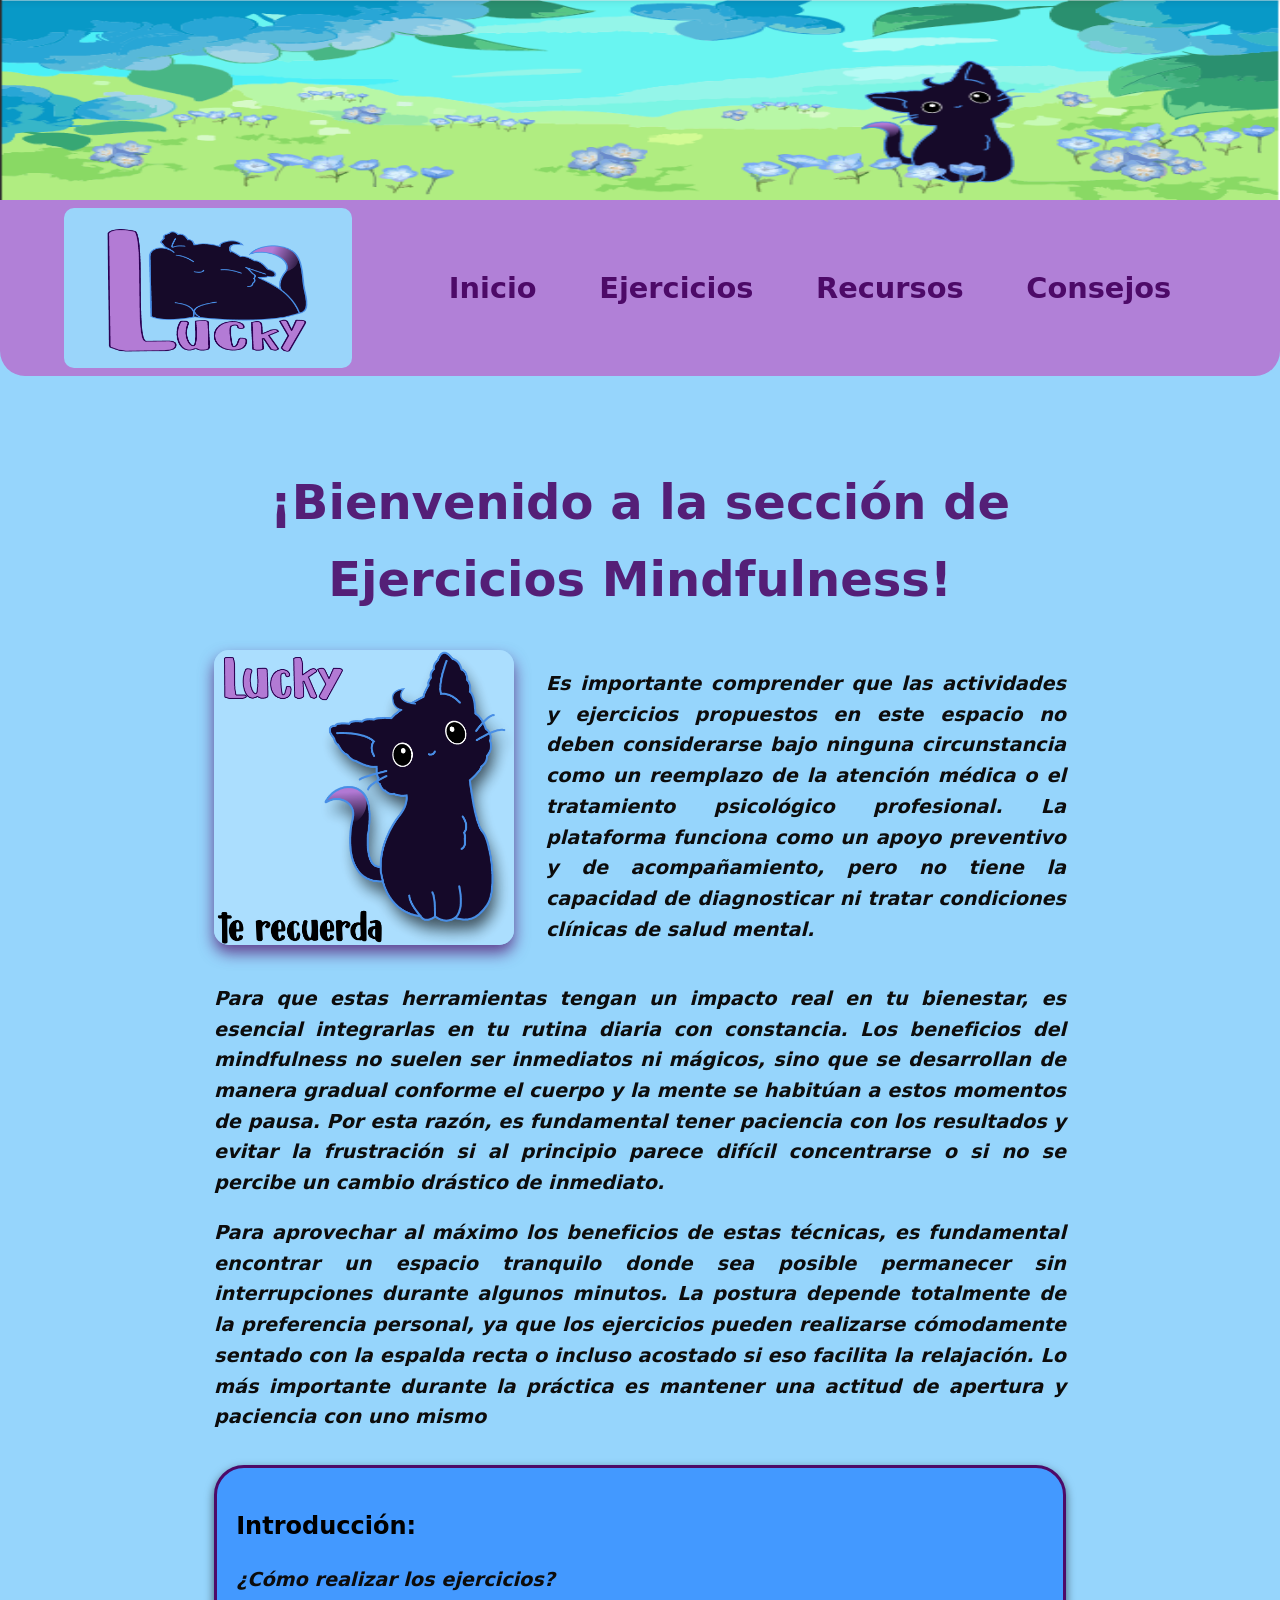
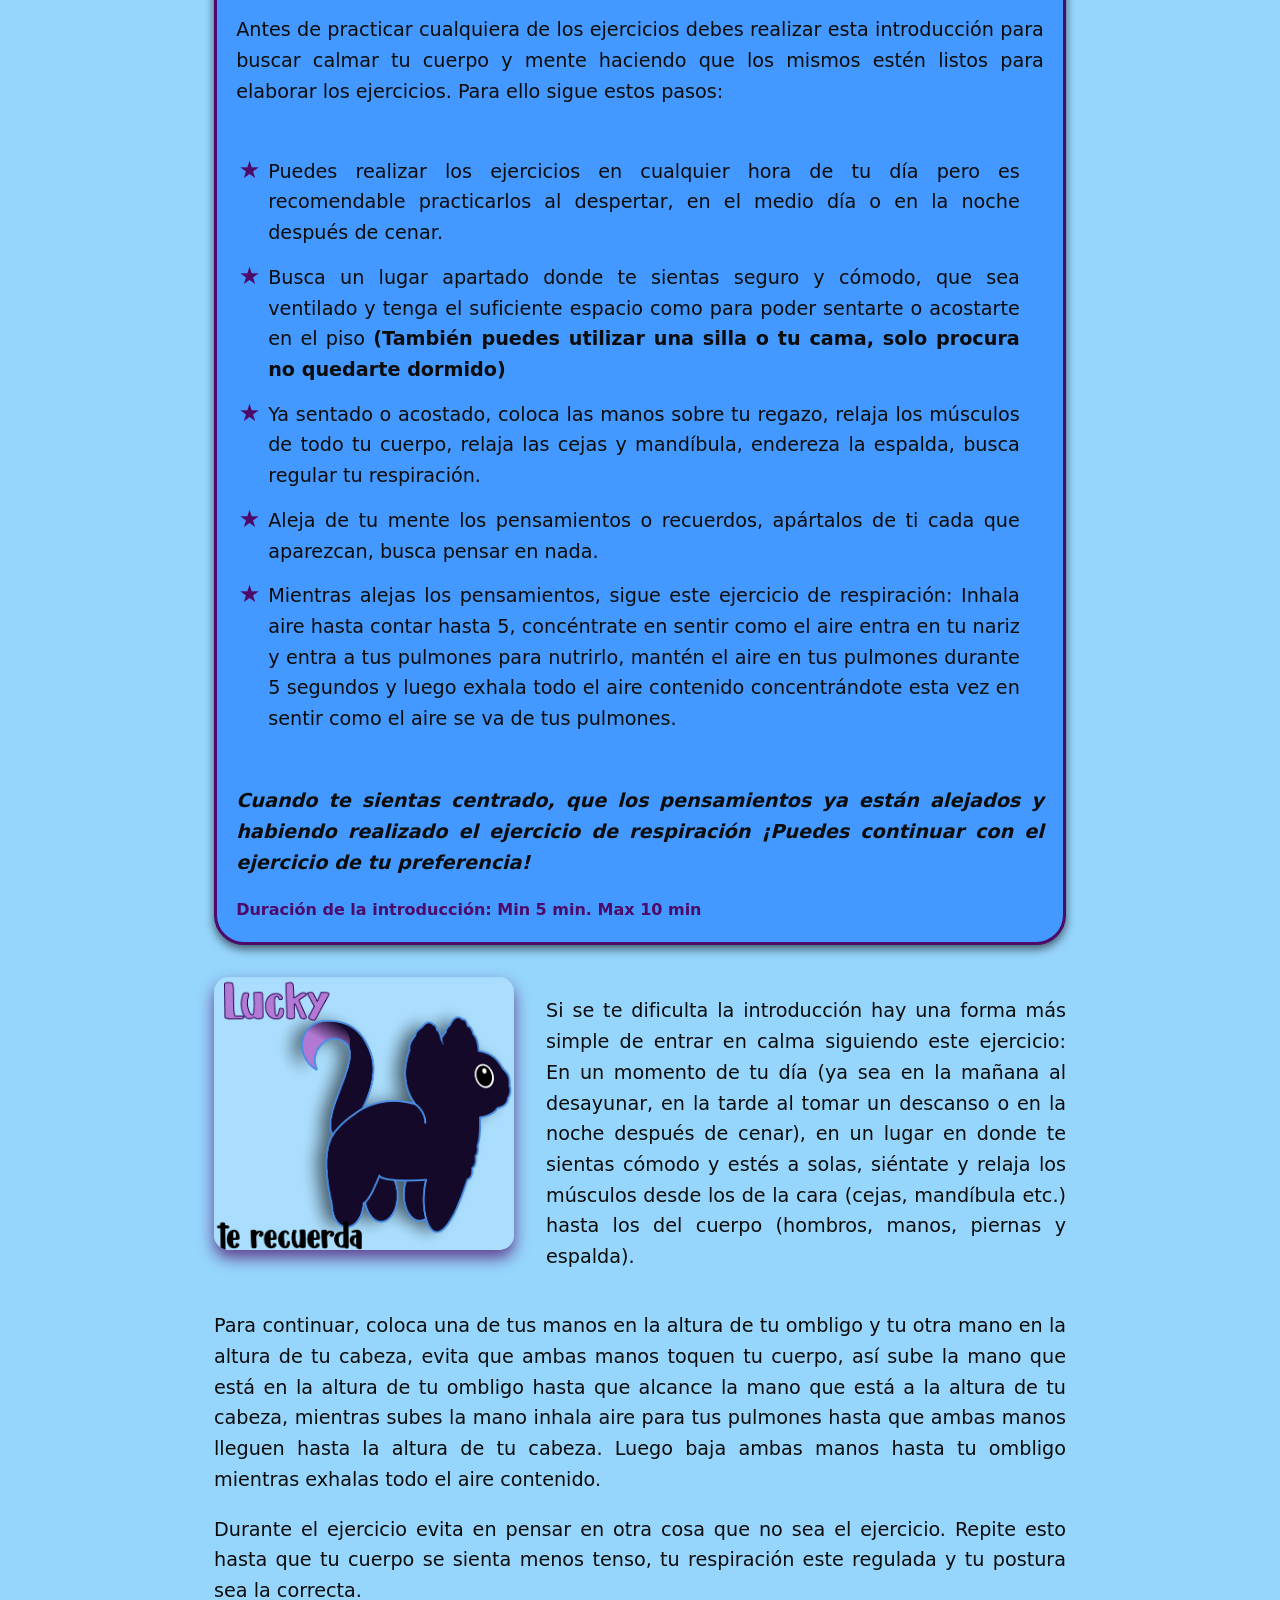
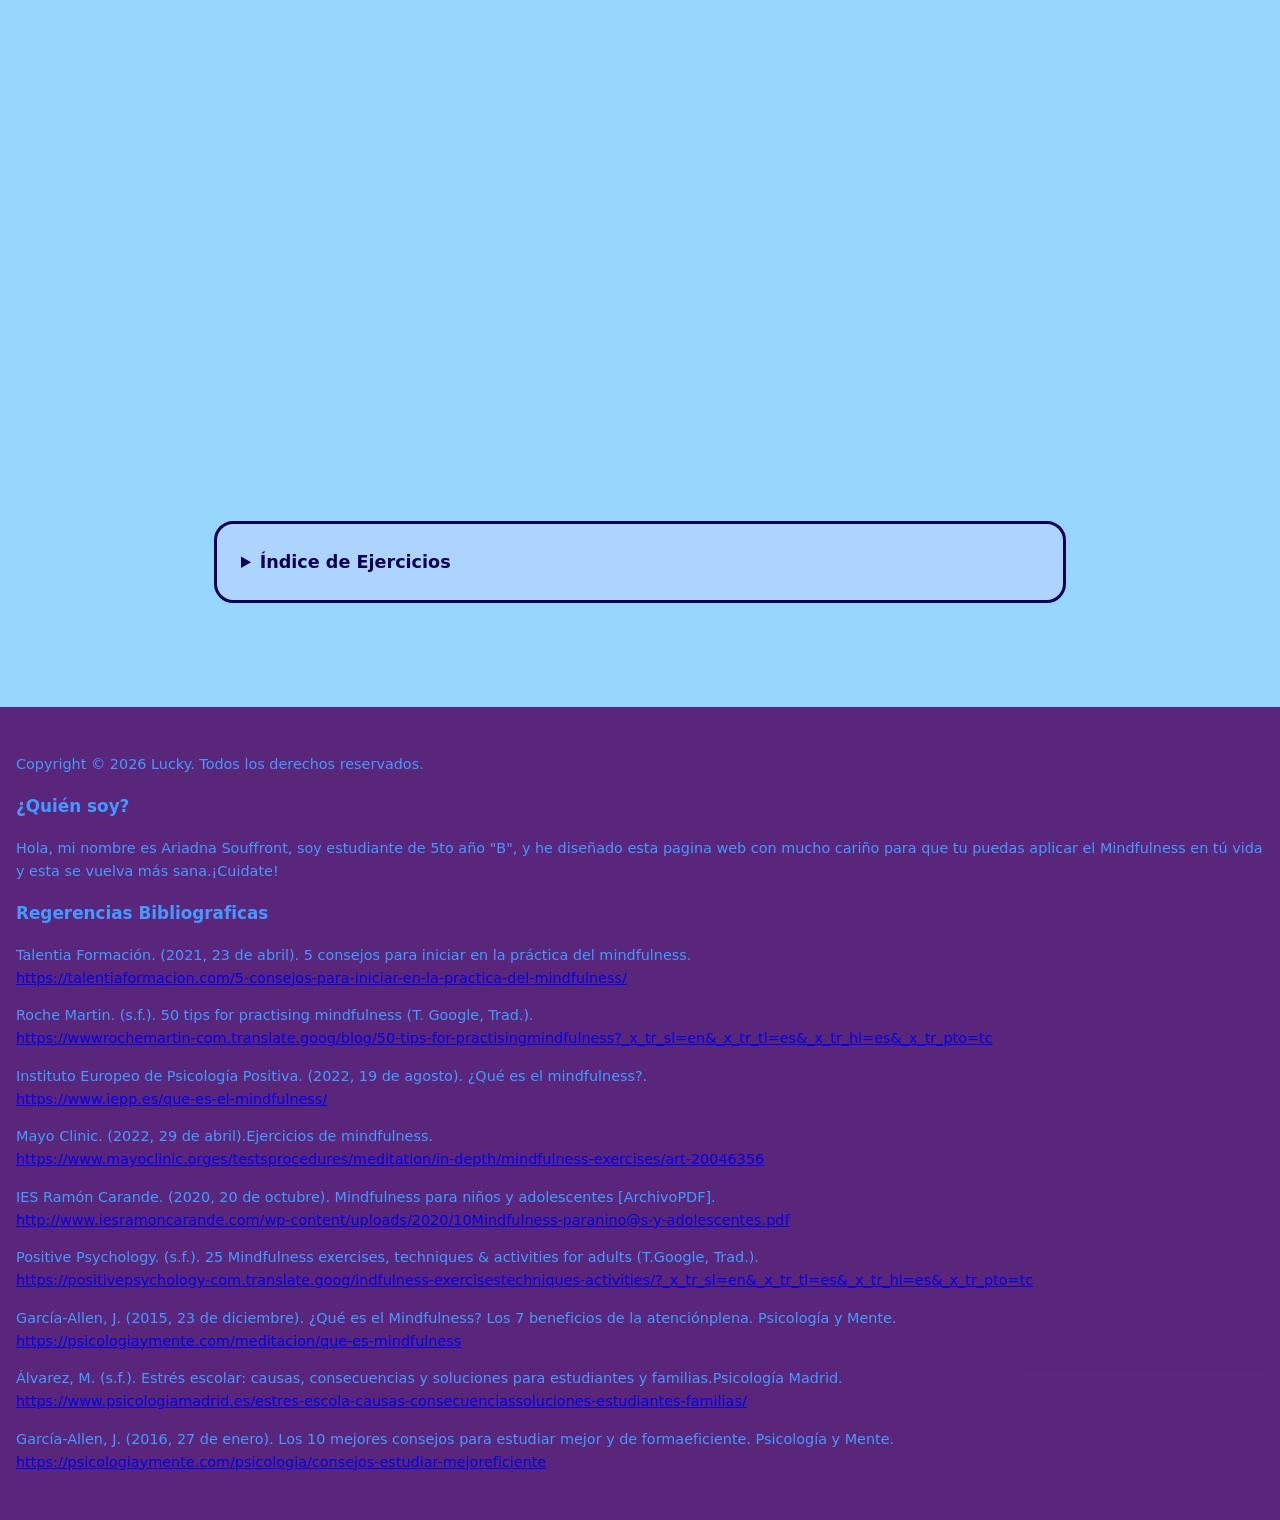
==== ejercicios.html @ 15944563 "Incio listo, seguimos con la seccion de ejercicios" ====
<!DOCTYPE html>
<html lang="es">
<head>
    <meta charset="UTF-8">
    <meta name="viewport" content="width=device-width, initial-scale=1.0">
    <meta description="El estrés estudiantil es una reacción fisiológica del ser humano ante situaciones que lo agobian que en ocasiones puede ser tan fuerte que puede afectar tu salud física y mental. Por ello Lucky te ofrece un espacio de relajación a traves de ejercicios mindfulness, música, y actividades que te ayudaran a poder enfretar el estrés de una forma más saludable.">
    <meta keywords="Estres, mindfulness, Minfulness, ejercicios mindfulness, estres estudiantil, estres escolar, estres en estudiantes, relajación, relajacion, como calmar el estres, como regular el estres, ejercicios de relajacion">
    <title>Ejercicios Mindfulness-Lucky</title>
    <link rel="icon" href="Luckylogo2.png" type="image/png">
    <link rel="apple-touch-icon" href="Luckylogo.png">
    <link rel="stylesheet" href="fire.css">
</head>
<body>
    <header>
        <div>
            <img class="portada" src="Luckyp.png" alt="portada">
        </div>
        <nav class="menu">
            <div class="logo"> 
                <img src="Luckylogo.png" alt="logo de Lcuky">
            </div>
            <div class="menupag" id="menupag">
                <a href="index.html">Inicio</a>
                <a href="ejercicios.html">Ejercicios</a>
                <a href="recursos.html">Recursos</a>
                <a href="consejos.html">Consejos</a>
            </div>
        <button class="hamburguesa" id="menubtn">
            <span></span>
            <span></span>
            <span></span>
        </button>
        </nav>
    </header>
    <main>
        <div class="ejercicios">
            <h1>¡Bienvenido a la sección de Ejercicios Mindfulness!</h1>
            <div class="contenido">
                <img class="olas" src="Lucky5,2.png" alt="lucky te recuerda">
                <div class="texto-ejercicios">
                <p class="ns">Es importante comprender que las actividades y ejercicios propuestos en este espacio no deben considerarse bajo ninguna circunstancia como un reemplazo de la atención médica o el tratamiento psicológico profesional. La plataforma funciona como un apoyo preventivo y de acompañamiento, pero no tiene la capacidad de diagnosticar ni tratar condiciones clínicas de salud mental.</p>
                </div>
            </div>
            <p class="ns">Para que estas herramientas tengan un impacto real en tu bienestar, es esencial integrarlas en tu rutina diaria con constancia. Los beneficios del mindfulness no suelen ser inmediatos ni mágicos, sino que se desarrollan de manera gradual conforme el cuerpo y la mente se habitúan a estos momentos de pausa. Por esta razón, es fundamental tener paciencia con los resultados y evitar la frustración si al principio parece difícil concentrarse o si no se percibe un cambio drástico de inmediato.</p>
            <p class="ns">Para aprovechar al máximo los beneficios de estas técnicas, es fundamental encontrar un espacio tranquilo donde sea posible permanecer sin interrupciones durante algunos minutos. La postura depende totalmente de la preferencia personal, ya que los ejercicios pueden realizarse cómodamente sentado con la espalda recta o incluso acostado si eso facilita la relajación. Lo más importante durante la práctica es mantener una actitud de apertura y paciencia con uno mismo</p>
            <div class="resaltado2">
                <h2>Introducción:</h2>
                <p class="ns">¿Cómo realizar los ejercicios?</p>
                <p>Antes de practicar cualquiera de los ejercicios debes realizar esta introducción para buscar calmar tu cuerpo y mente haciendo que los mismos estén listos para elaborar los ejercicios. Para ello sigue estos pasos:</p>
                <ul>
                    <li>Puedes realizar los ejercicios en cualquier hora de tu día pero es recomendable practicarlos al despertar, en el medio día o en la noche después de cenar.</li>
                    <li>Busca un lugar apartado donde te sientas seguro y cómodo, que sea ventilado y tenga el suficiente espacio como para poder sentarte o acostarte en el piso <b>(También puedes utilizar una silla o tu cama, solo procura no quedarte dormido)</b></li>
                    <li>Ya sentado o acostado, coloca las manos sobre tu regazo, relaja los músculos de todo tu cuerpo, relaja las cejas y mandíbula, endereza la espalda, busca regular tu respiración.</li>
                    <li>Aleja de tu mente los pensamientos o recuerdos, apártalos de ti cada que aparezcan, busca pensar en nada.</li>
                    <li>Mientras alejas los pensamientos, sigue este ejercicio de respiración: Inhala aire hasta contar hasta 5, concéntrate en sentir como el aire entra en tu nariz y entra a tus pulmones para nutrirlo, mantén el aire en tus pulmones durante 5 segundos y luego exhala todo el aire contenido concentrándote esta vez en sentir como el aire se va de tus pulmones.</li>
                </ul>
                <p class="ns">Cuando te sientas centrado, que los pensamientos ya están alejados y habiendo realizado el ejercicio de respiración ¡Puedes continuar con el ejercicio de tu preferencia!</p>
                <span style="color: #4d0a68; font-size: 0.7; font-weight: bold;">Duración de la introducción: Min 5 min. Max 10 min</span>
            </div>
            <div class="contenido">
                <img class="olas" src="Lucky2,2.png" alt="lucky te recuerda">
                <div class="texto-ejercicios">
                    <p>Si se te dificulta la introducción hay una forma más simple de entrar en calma siguiendo este ejercicio: En un momento de tu día (ya sea en la mañana al desayunar, en la tarde al tomar un descanso o en la noche después de cenar), en un lugar en donde te sientas cómodo y estés a solas, siéntate y relaja los músculos desde los de la cara (cejas, mandíbula etc.) hasta los del cuerpo (hombros, manos, piernas y espalda).</p>
                </div>
            </div>
            <p>Para continuar, coloca una de tus manos en la altura de tu ombligo y tu otra mano en la altura de tu cabeza, evita que ambas manos toquen tu cuerpo, así sube la mano que está en la altura de tu ombligo hasta que alcance la mano que está a la altura de tu cabeza, mientras subes la mano inhala aire para tus pulmones hasta que ambas manos lleguen hasta la altura de tu cabeza. Luego baja ambas manos hasta tu ombligo mientras exhalas todo el aire contenido.</p>
            <p>Durante el ejercicio evita en pensar en otra cosa que no sea el ejercicio. Repite esto hasta que tu cuerpo se sienta menos tenso, tu respiración este regulada y tu postura sea la correcta.</p>
            <div class="videos">
                <iframe width="660" height="350" src="https://www.youtube.com/embed/nOTZ4XtfyNk?si=iHtHZIJeOYGrT28n" title="YouTube video player" frameborder="0"allow="accelerometer; autoplay; clipboardwrite; encrypted-media; gyroscope; picture-in-picture; web-share" referrerpolicy="strict-originwhen-cross-origin" allowfullscreen></iframe>
            </div>
            <div class="tabla-contenido">
                <details>
                    <summary>Índice de Ejercicios</summary>
                    <nav>
                        <ul>
                            <li><a href="#1">¿El estrés estudiantil te afecta? ¿Cómo el minfulness puede ayudarte?</a></li>
                            <li><a href="#2">¿Qué es el estrés esrudiantil?</a></li>
                            <li><a href="#3">¿Qué sucede en nuestro cerebro cundo hay estrés?</a></li>
                            <li><a href="#4">Cambios físicos en la estructura del cerebro</a></li>
                            <li><a href="#5">¿Cómo afecta la falta de sueño al estrés?</a></li>
                            <li><a href="#6">Causas principales del estrés estudiantil</a></li>
                            <li><a href="#7">Métodos para manejar el estrés estudiantil</a></li>
                            <li><a href="#8">¿Qué es el Minfulness?</a></li>
                            <li><a href="#9">Beneficios del Mindfulness</a></li>
                            <li><a href="#10">¿En qué consiste la práctica del Mindfulness?</a></li>
                            <li><a href="#11">¿Cuándo practicar Mindfulness?</a></li>
                            <li><a href="#12">¿Dónde realizar Mindfulness?</a></li>
                            <li><a href="#13">Mindfulness formal e informal</a></li>
                            <li><a href="#14">¿Cómo realizar Mindfulness?</a></li>
                        </ul>
                    </nav>
                </details>
        </div>
    </main>
    <footer class="footer">
        <p>Copyright © 2026 Lucky. Todos los derechos reservados.</p>
        <h3>¿Quién soy?</h3>
        <p>Hola, mi nombre es Ariadna Souffront, soy estudiante de 5to año "B", y he diseñado esta pagina web con mucho cariño para que tu puedas aplicar el Mindfulness en tú vida y esta se vuelva más sana.¡Cuidate!</p>
        <h3>Regerencias Bibliograficas</h3>
        <p>Talentia Formación. (2021, 23 de abril). 5 consejos para iniciar en la práctica del mindfulness.<a href="https://talentiaformacion.com/5-consejos-para-iniciar-en-la-practica-del-mindfulness/">https://talentiaformacion.com/5-consejos-para-iniciar-en-la-practica-del-mindfulness/</a> </p>
        <p>Roche Martin. (s.f.). 50 tips for practising mindfulness (T. Google, Trad.). <a href="https://wwwrochemartin-com.translate.goog/blog/50-tips-for-practisingmindfulness?_x_tr_sl=en&_x_tr_tl=es&_x_tr_hl=es&_x_tr_pto=tc">https://wwwrochemartin-com.translate.goog/blog/50-tips-for-practisingmindfulness?_x_tr_sl=en&_x_tr_tl=es&_x_tr_hl=es&_x_tr_pto=tc</a> </p>
        <p>Instituto Europeo de Psicología Positiva. (2022, 19 de agosto). ¿Qué es el mindfulness?. <a href="https://www.iepp.es/que-es-el-mindfulness/">https://www.iepp.es/que-es-el-mindfulness/</a></p>
        <p>Mayo Clinic. (2022, 29 de abril).Ejercicios de mindfulness.<a href="https://www.mayoclinic.orges/testsprocedures/meditation/in-depth/mindfulness-exercises/art-20046356">https://www.mayoclinic.orges/testsprocedures/meditation/in-depth/mindfulness-exercises/art-20046356</a></p>
        <p>IES Ramón Carande. (2020, 20 de octubre). Mindfulness para niños y adolescentes [ArchivoPDF].<a href=" http://www.iesramoncarande.com/wp-content/uploads/2020/10Mindfulness-paranino@s-y-adolescentes.pdf"> http://www.iesramoncarande.com/wp-content/uploads/2020/10Mindfulness-paranino@s-y-adolescentes.pdf</a></p>
        <p>Positive Psychology. (s.f.). 25 Mindfulness exercises, techniques & activities for adults (T.Google, Trad.). <a href="https://positivepsychology-com.translate.goog/indfulness-exercisestechniques-activities/?_x_tr_sl=en&_x_tr_tl=es&_x_tr_hl=es&_x_tr_pto=tc">https://positivepsychology-com.translate.goog/indfulness-exercisestechniques-activities/?_x_tr_sl=en&_x_tr_tl=es&_x_tr_hl=es&_x_tr_pto=tc</a></p>
        <p>García-Allen, J. (2015, 23 de diciembre). ¿Qué es el Mindfulness? Los 7 beneficios de la atenciónplena. Psicología y Mente. <a href="https://psicologiaymente.com/meditacion/que-es-mindfulness">https://psicologiaymente.com/meditacion/que-es-mindfulness</a></p>
        <p>Álvarez, M. (s.f.). Estrés escolar: causas, consecuencias y soluciones para estudiantes y familias.Psicología Madrid. <a href="https://www.psicologiamadrid.es/estres-escola-causas-consecuenciassoluciones-estudiantes-familias/">https://www.psicologiamadrid.es/estres-escola-causas-consecuenciassoluciones-estudiantes-familias/</a> </p>
        <p>García-Allen, J. (2016, 27 de enero). Los 10 mejores consejos para estudiar mejor y de formaeficiente. Psicología y Mente. <a href="https://psicologiaymente.com/psicologia/consejos-estudiar-mejoreficiente">https://psicologiaymente.com/psicologia/consejos-estudiar-mejoreficiente</a></p>
    </footer>
    <button onclick="topFunction()" id="btnArriba" title="Volver arriba">↑</button>
    <script>
    const menubtn = document.getElementById('menubtn');
    const menupag = document.getElementById('menupag');
    menubtn.addEventListener('click', () => {
        menupag.classList.toggle('active');
        });
        window.onscroll = function() { scrollFunction() };
function scrollFunction() {
    const btn = document.getElementById("btnArriba");
    if (document.body.scrollTop > 300 || document.documentElement.scrollTop > 300) {
        btn.style.display = "block";
    } else {
        btn.style.display = "none";
    }
}
function topFunction() {
    window.scrollTo({top: 0, behavior: 'smooth'});
}
</script>
</body>
</html>
---- fire.css ----
body {
    font-family: system-ui, -apple-system, "Segoe UI", Roboto, "Helvetica Neue", Arial, sans-serif;
    line-height: 1.6;
    background-color: #96d5fc;
    margin: 0;
    padding: 0;
}
* {
    box-sizing: border-box;
}
html {
    scroll-behavior: smooth;
}
.menu {
    display: flex;
    justify-content: space-between;
    align-items: center;
    padding: 0.5rem 5%;;
    background-color: #B180D7;
    border-bottom-left-radius: 25px;
    border-bottom-right-radius: 25px;
    position: relative;
    max-width: 1800px; 
    margin: 0 auto;
}
.logo img{
    height: 10rem;
    width: 18rem;
    display: block;
    border-radius: 10px;
}
.menupag a{
    text-decoration:none;
    color: #4d0a68;
    font-weight: bold;
    font-size: 1.8rem;
    margin-right: 2rem;
    transition: color 0.3s ease;
    padding: 0.8rem;
    border-radius:8px;
}
.menupag a:hover {
    color: #4399ff;
    background-color: #0b0255;
}
.hamburguesa {
    display: none;
    flex-direction: column;
    gap: 5px;
    background: transparent;
    border: none;
    cursor: pointer;
}
.hamburguesa span {
    width: 2rem;
    height: 0.25rem;
    background-color: #4d0a68;
    border-radius: 5px;
}
@media (max-width: 900px) {
    .hamburguesa {
        display: flex; 
    }
    .menupag {
        display: none; 
        flex-direction: column;
        position: absolute;
        top: 100%; 
        left: 0;
        width: 100%;
        background-color: #B180D7;
        padding: 2rem 0;
        border-radius:0 0 20px 20px;
    }
    .menupag.active {
        display: flex;
    }
    .menupag a {
        margin: 0.5rem 0;
        font-size: 1.8rem;
        padding:0.5rem;
        align-self: center;
        padding: 1rem;
        border-radius: 8px;
        transition: color 0.3s ease;
        }
    .menupag a:hover {
    color: #4399ff; 
}
    .logo img {
        height: 7rem;
        width: 9rem;
    }
}
.portada {
    width: 100%;    
    height: auto; 
    aspect-ratio: 1600 / 250;
    display: block;
}
@media (max-width: 768px) {
    .portada {
        aspect-ratio: 1600 / 500;
    }
}
#btnArriba {
    display: none; 
    position: fixed;
    bottom: 2rem;
    right: 2rem; 
    z-index: 99; 
    border: none;
    outline: none;
    background-color: #0b0255;
    color: #4399ff;
    cursor: pointer;
    padding: 1rem;
    border-radius: 50%;
    font-size: 2rem;
    font-weight: bold;
    width: 4rem;
    height: 4rem;
    box-shadow: 0 0.25rem 0.6rem rgba(3, 3, 3, 0.651);
    transition: background-color 0.3s, transform 0.3s;
}
#btnArriba:hover {
    background-color: #B180D7;
    color: #0b0255;
    transform: scale(1.1);
}
@media (max-width: 768px) {
    #btnArriba {
        bottom: 1rem;
        right: 1rem;
        width: 3.2rem;
        height: 3.2rem;
        font-size: 1.5rem;
        font-weight: bold;
    }
}
.tabla-contenido {
    background-color: #add3ff;
    border: 0.20rem solid #0b0255;
    border-radius: 1.2rem;
    margin: 2rem 0;
    padding: 1rem;
    width: 100%;
    box-sizing: border-box;
}
.tabla-contenido summary {
    font-weight: bold;
    color: #0b0255;
    cursor: pointer;
    font-size: 1.1rem;
    padding: 0.5rem;
    outline: none;
    user-select: none;
}
.tabla-contenido ul {
    list-style-type: "→ ";
    padding-left: 1.5rem;
    margin-top: 1rem;
}
.tabla-contenido li {
    margin-bottom: 0.8rem;
}
.tabla-contenido a {
    text-decoration: none;
    color: #4d0a68;
    font-weight: 500;
    transition: all 0.3s ease;
}
.tabla-contenido a:hover {
    color: #0b0255;
    padding-left: 0.5rem;
}
.ns{
    font-weight: bold;
    font-style: italic;
}
.ejercicios{
    width: 100%;
    max-width: 900px;
    margin: 2rem auto;
    padding: 1.5rem ;
    align-items: center;
}
.ejercicios h1{
    color: #4d0a68e5;
    text-align: center;
    font-size: 3rem;
    margin-bottom: 1.5rem;
}
.ejercicios p, li{
    font-size:1.2rem;
    color: #0c0c0c;
    margin-bottom:1.2rem;
    text-align:justify;
}
.contenido{
    display: flex;
    align-items: flex-start;
    gap: 2rem;
    margin-top: 2rem;
}
.olas {
    width: 300px;
    height: auto;           
    border-radius: 15px;
    box-shadow: 0 8px 15px rgba(77, 10, 104, 0.726);
}
.texto-ejercicios {
    flex: 1;
}
@media (max-width: 768px) {
    .contenido{
        flex-direction: column;
        align-items: center; 
    }
    .olas {
        width: 80%;
        max-width: 250px;
    }
    .ejercicios h1 {
        font-size: 2.2rem;
    }
}
ul{
    list-style-type: "★";
    padding: 1.5rem;
}
ul li {
    padding-left: 0.5rem;
    margin-bottom: 0.5rem;
}
ul li::marker {
    color: #4d0a68; 
    font-size: 1.5rem;
}
.resaltado {
    background-color: #4399ff;
    padding: 1.4rem;
    border-radius: 30px;
    border: 3px solid  #4d0a68;
    margin: 2rem 0;
    box-shadow: 0 0.25rem 0.6rem rgba(3, 3, 3, 0.568);
}
.resaltado p{
    color:#000000;
    margin: 0;
    font-weight: bold;
    font-style: italic;
}
.resaltado2{
    background-color: #4399ff;
    padding: 1.2rem;
    border-radius: 30px;
    border: 3px solid  #4d0a68;
    margin: 2rem 0;
    box-shadow: 0 0.25rem 0.6rem rgba(3, 3, 3, 0.589);
}
.videos {
    position: relative;
    width: 100%;            
    max-width: 800px;        
    margin: 2rem auto;       
    aspect-ratio: 16 / 9; 
}

.videos iframe {
    position: absolute;
    top: 0;
    left: 0;
    width: 100%;            
    height: 100%;
    border-radius: 15px;     
}
.footer{
    background-color: #55156ee8;
    margin:0;
    padding: 2rem 1rem;
    font-size: 0.9rem;
    color: #4399ff ;
    width: 100%;
    margin-top: 3rem;
    box-sizing: border-box; 
    overflow: hidden;
}
.footer p, 
.footer a {
    inline-size: 100%;
    overflow-wrap: break-word; 
    word-break: break-word;
    hyphens: auto;
}
.footer a {
    display: inline-block;
    max-width: 100%;
}
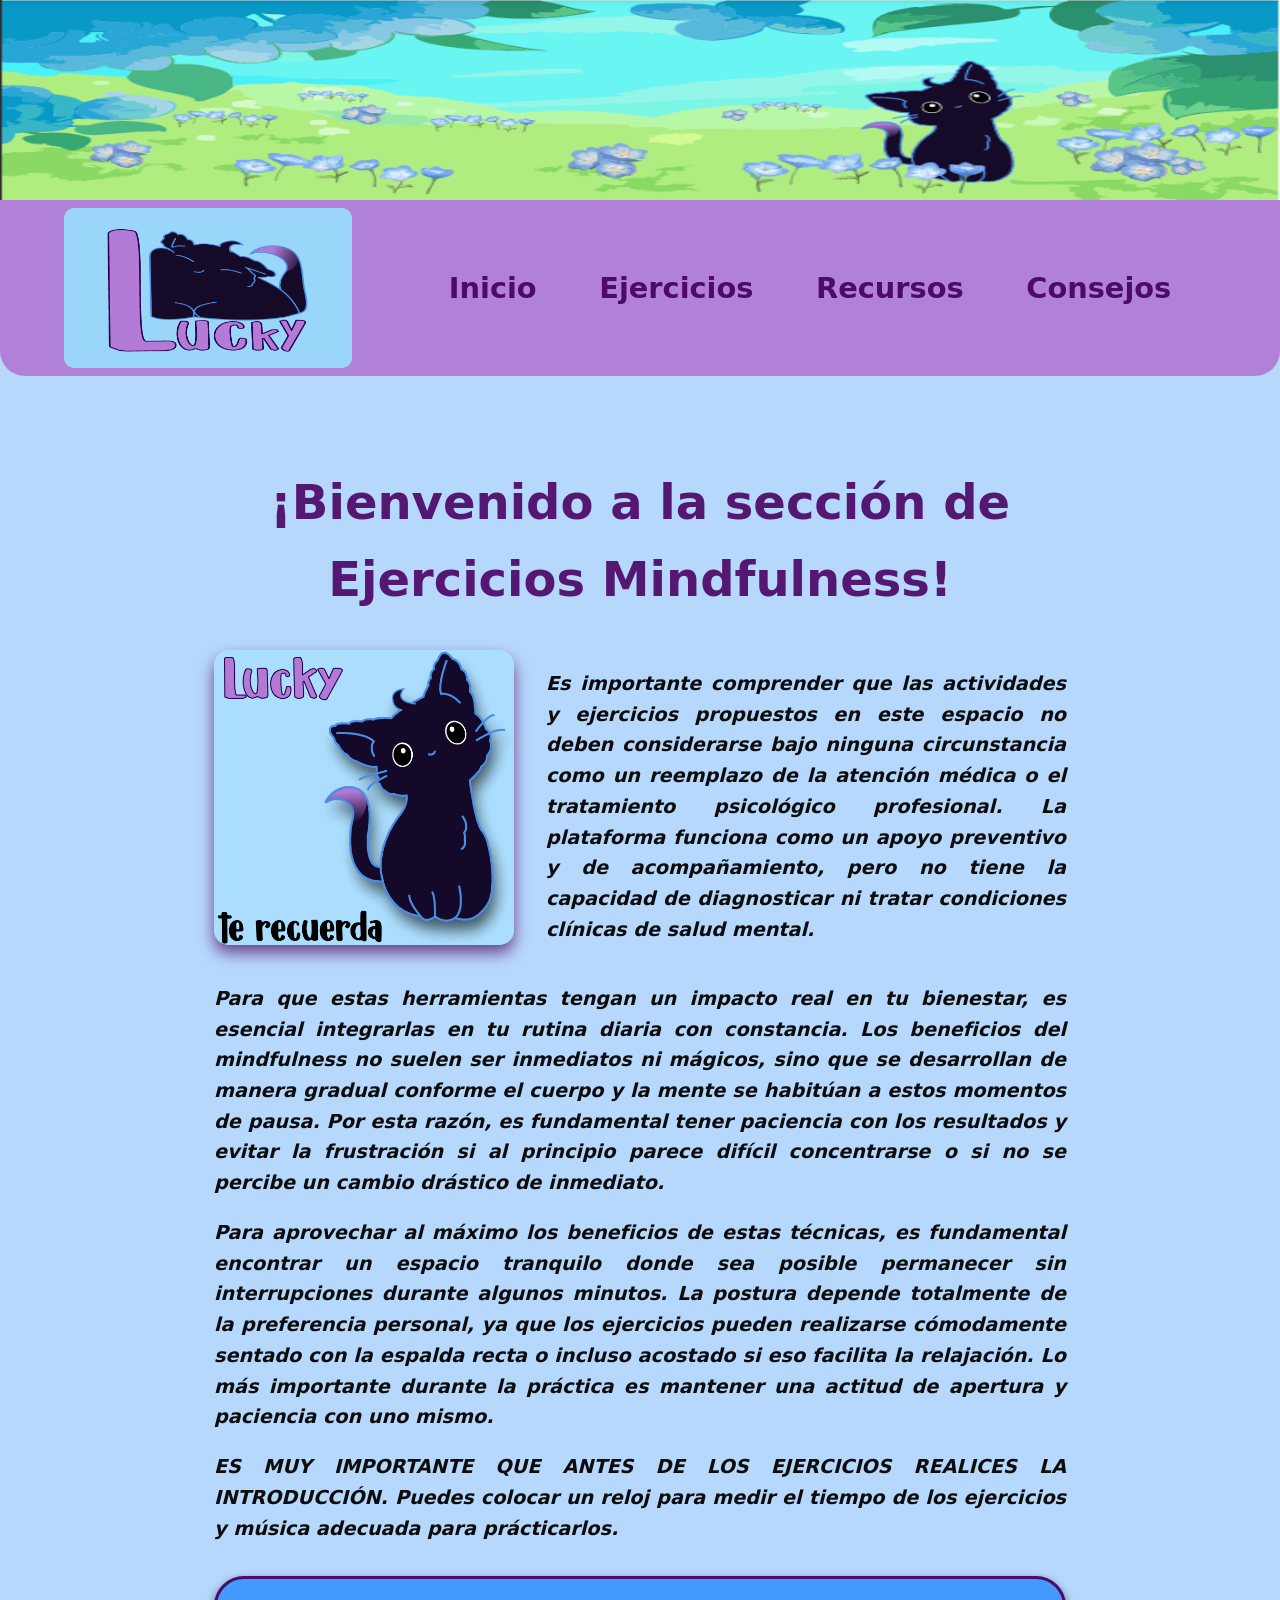
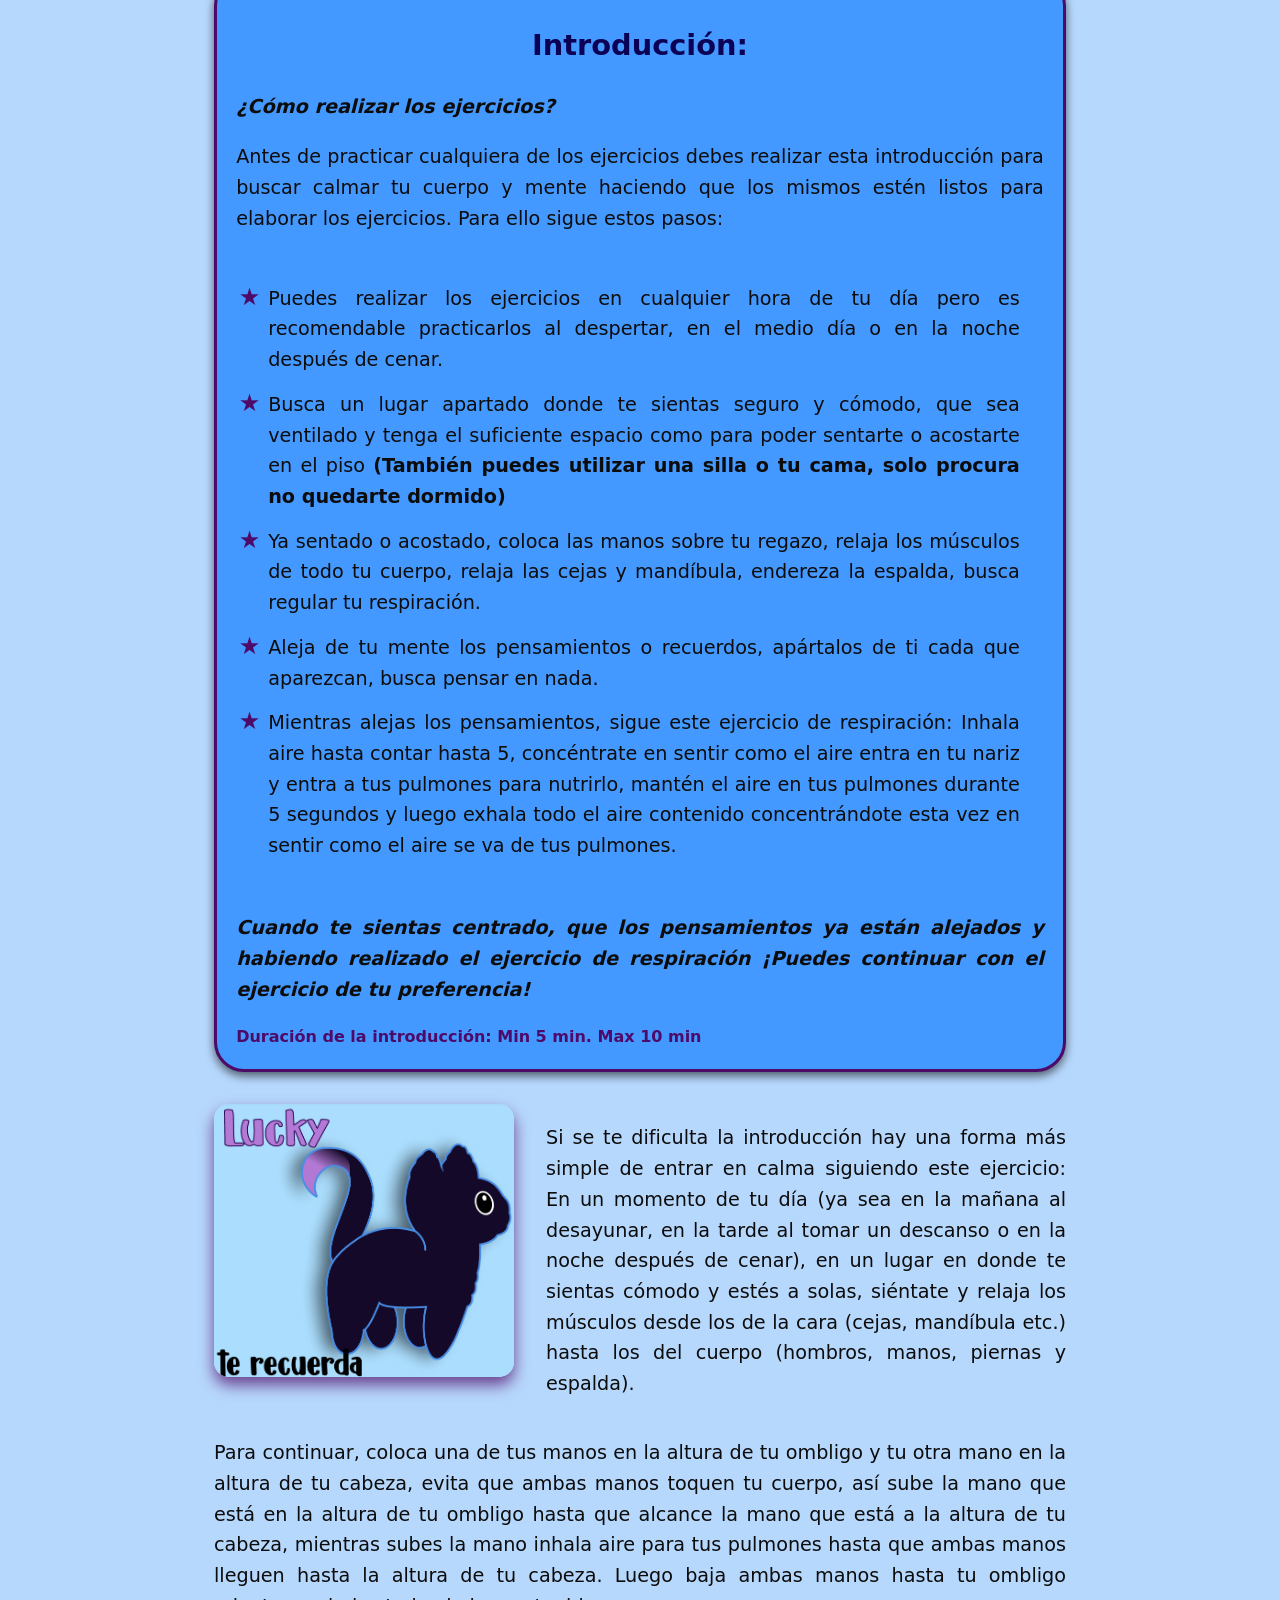
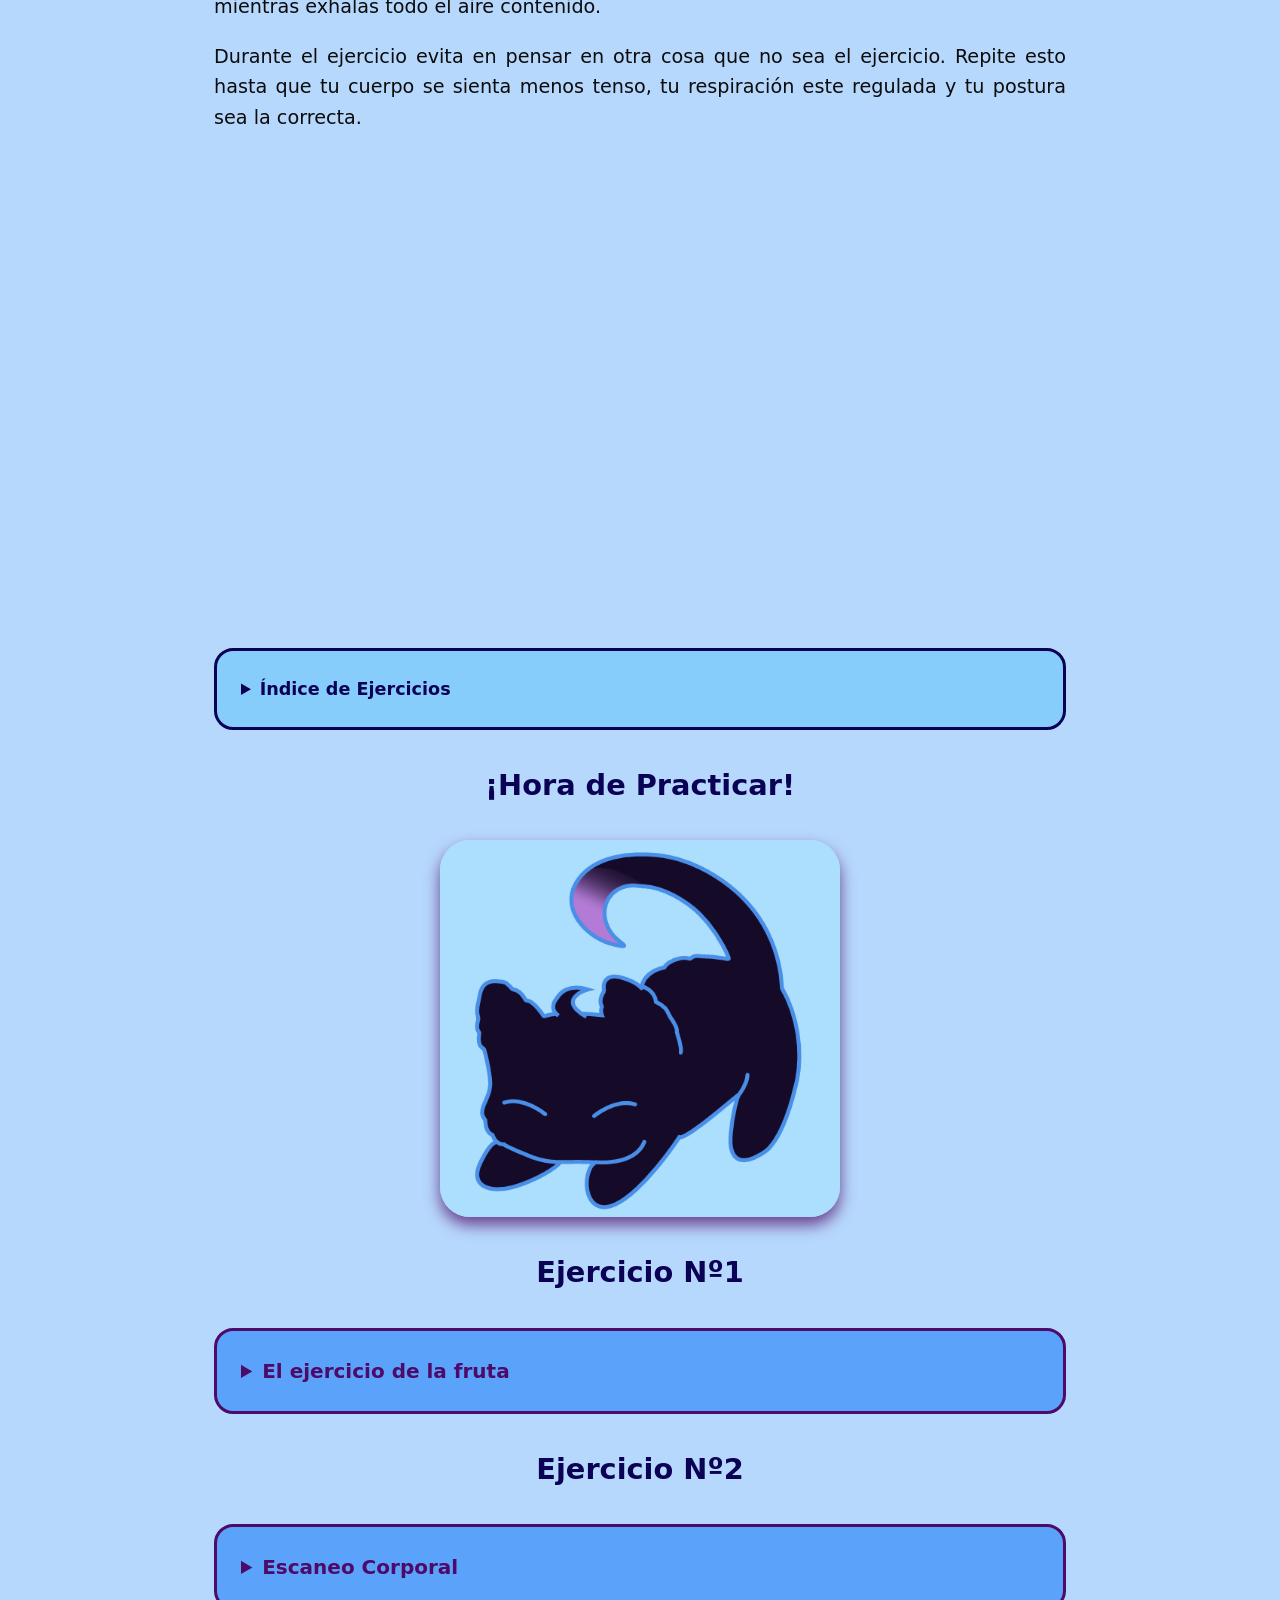
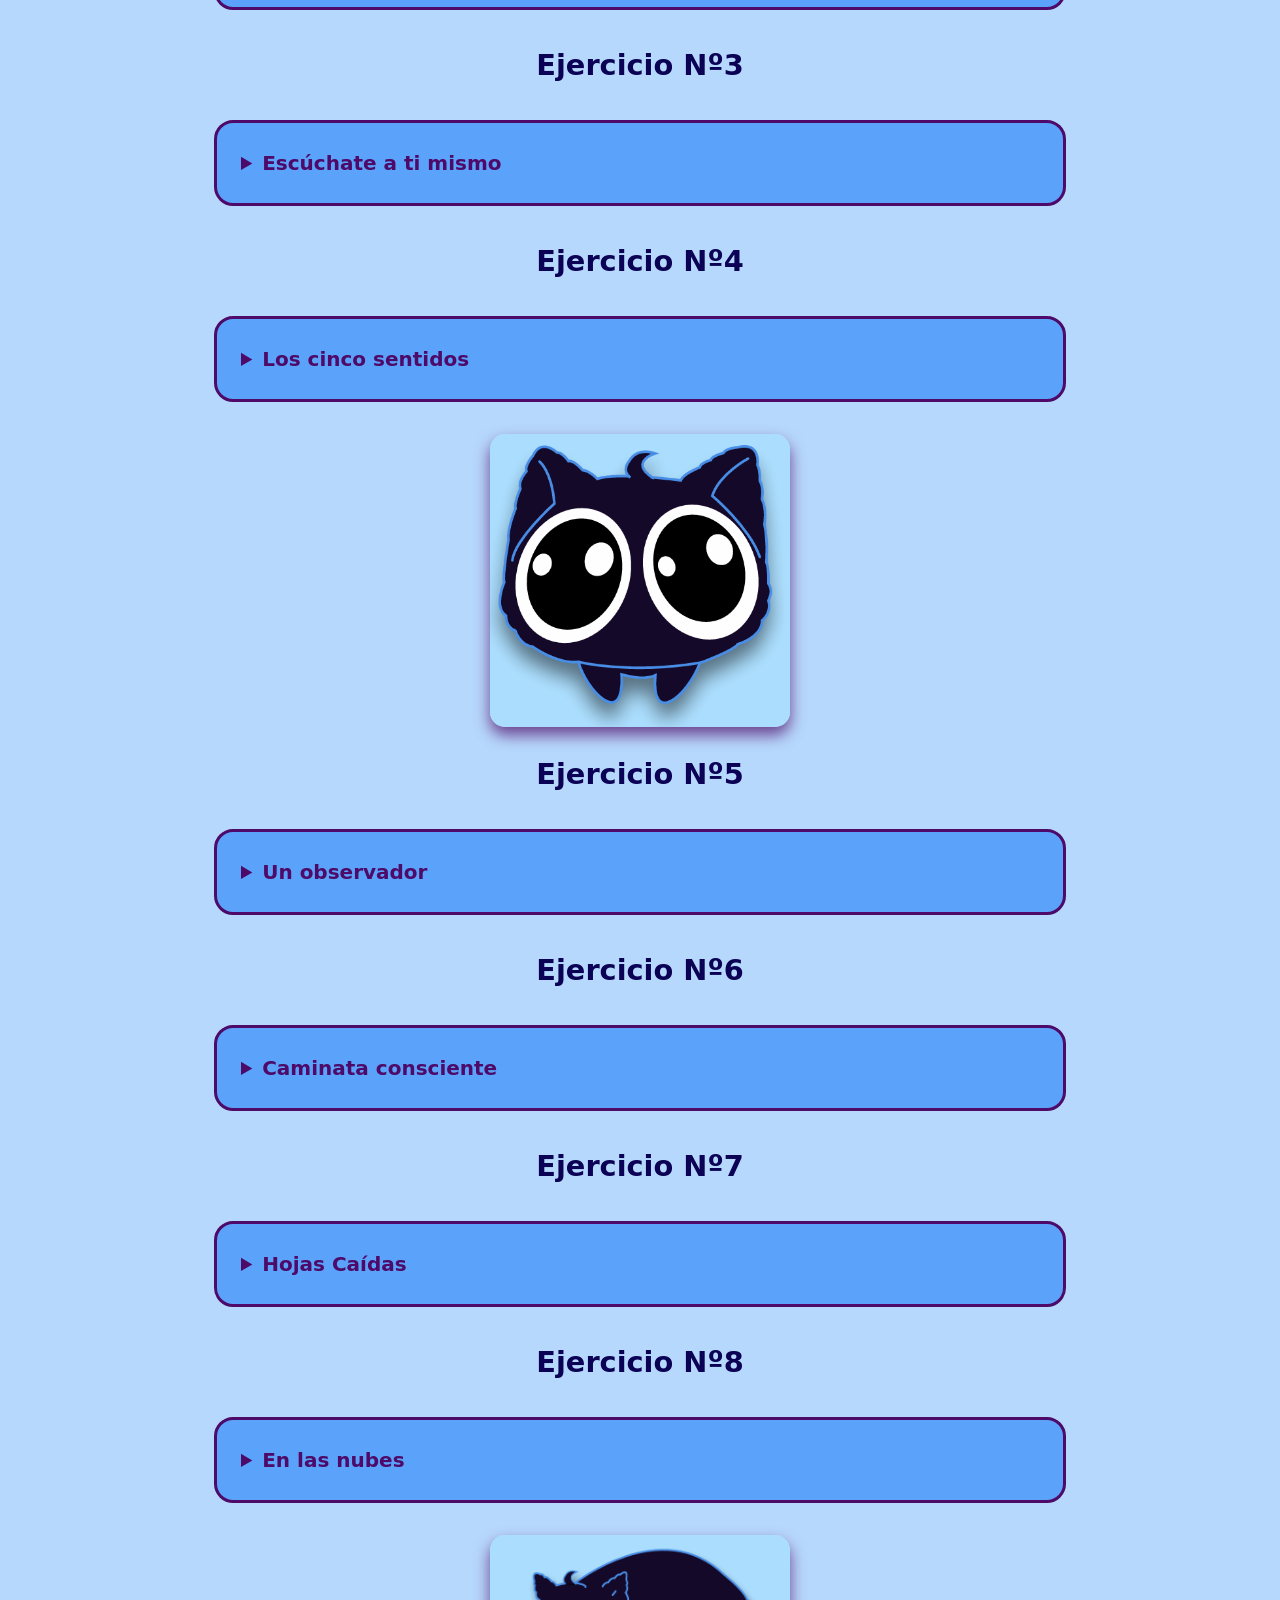
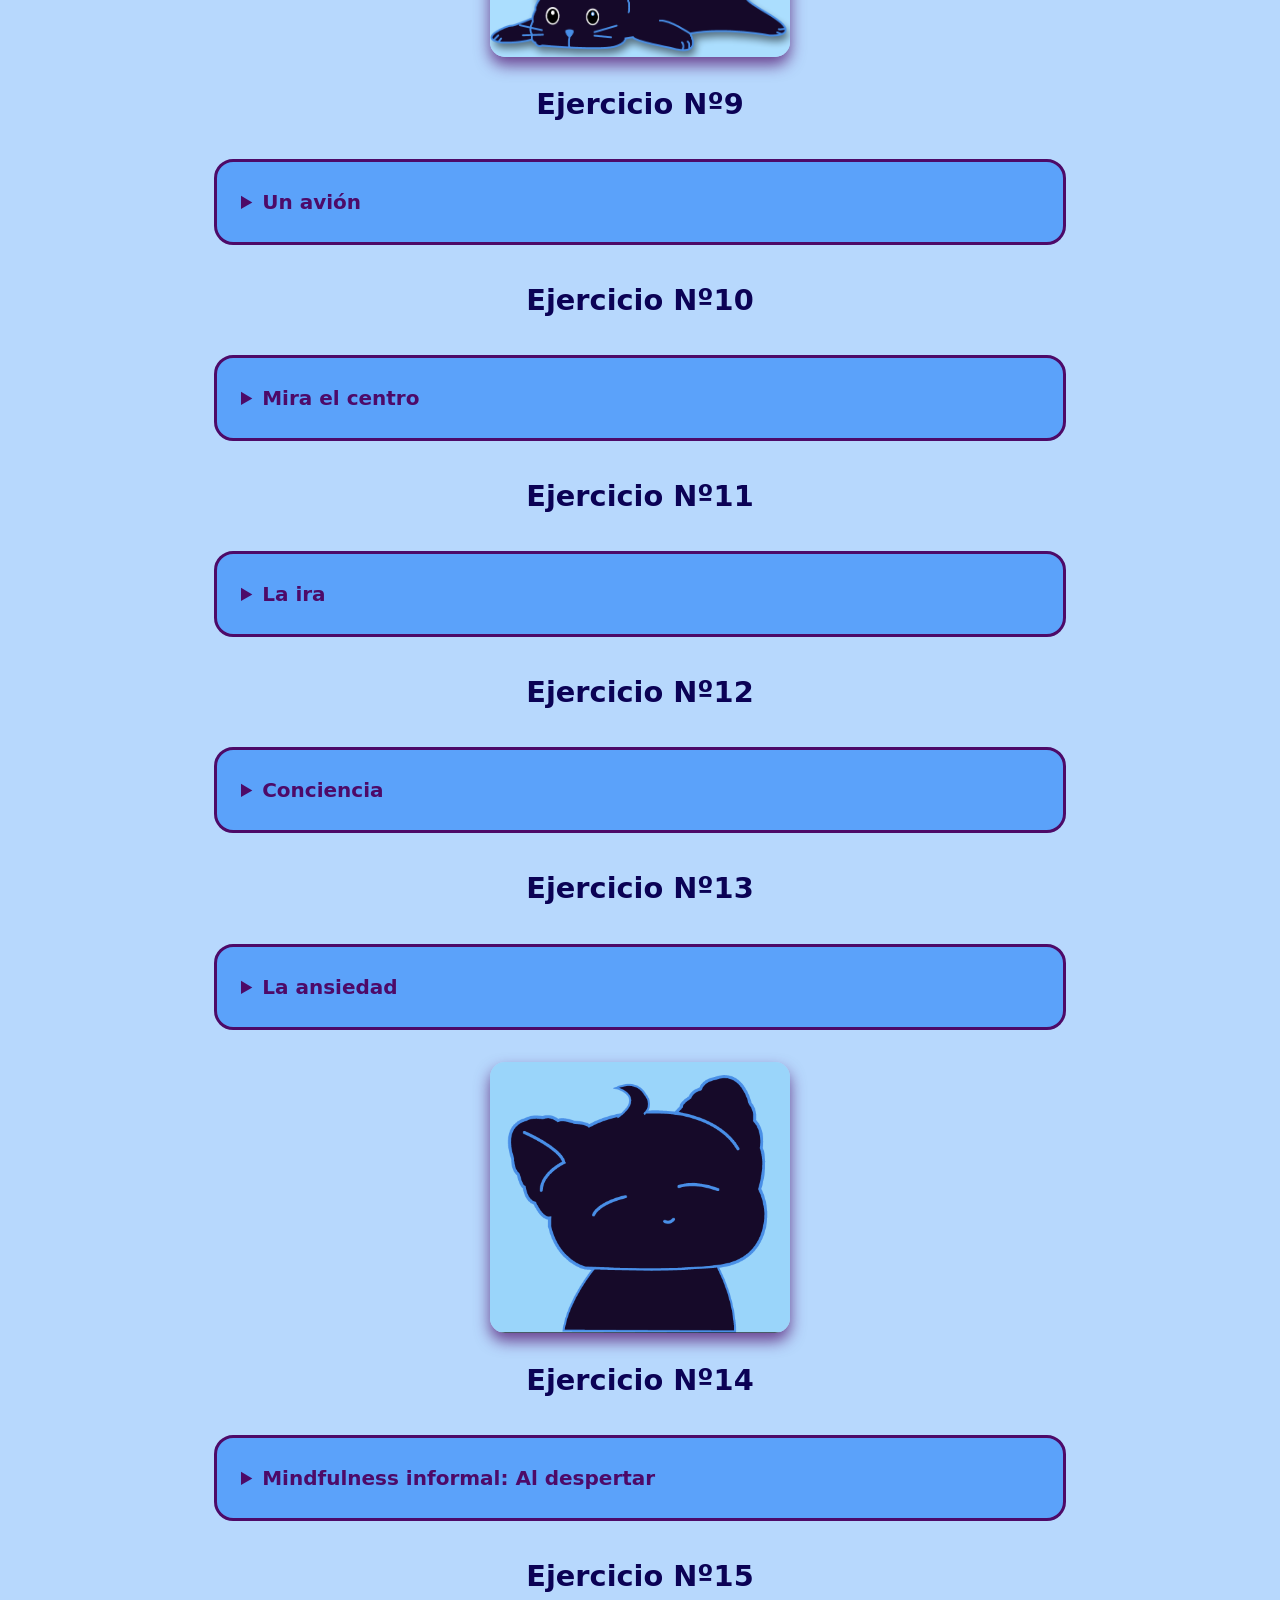
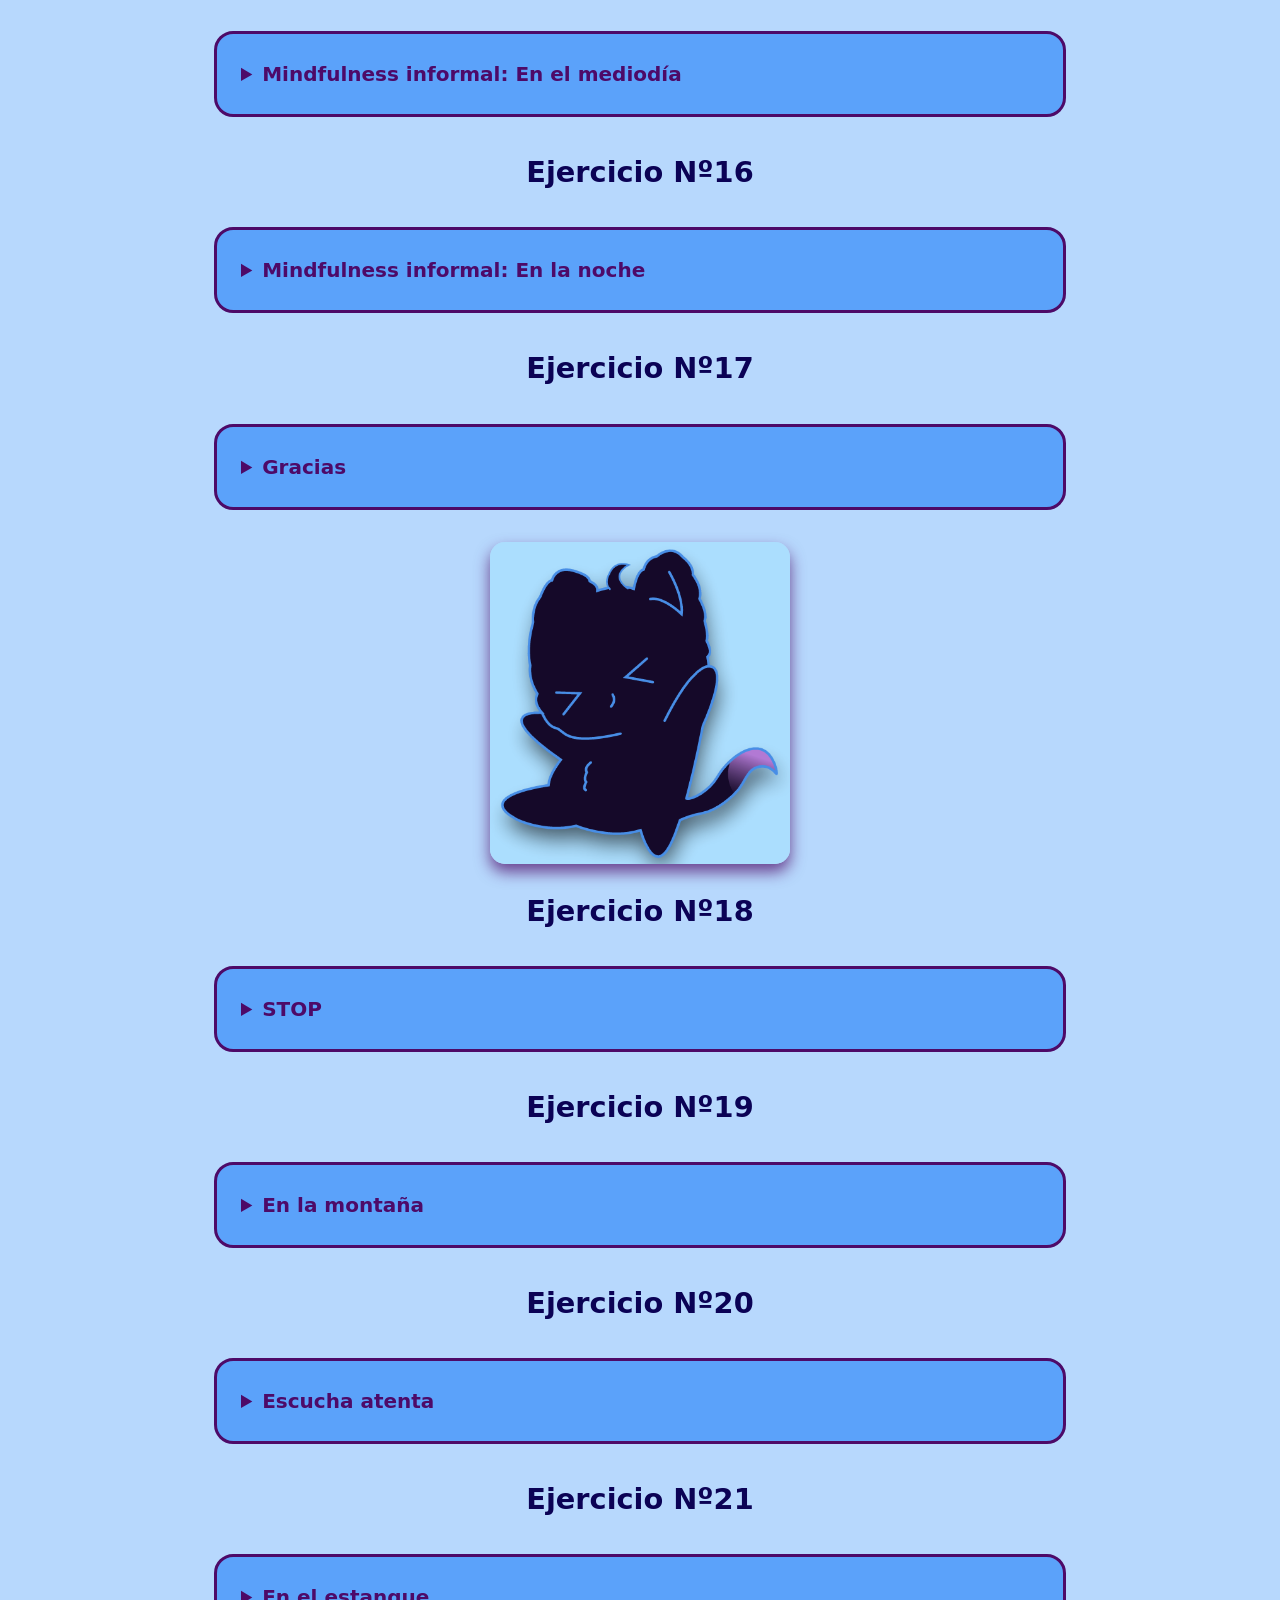
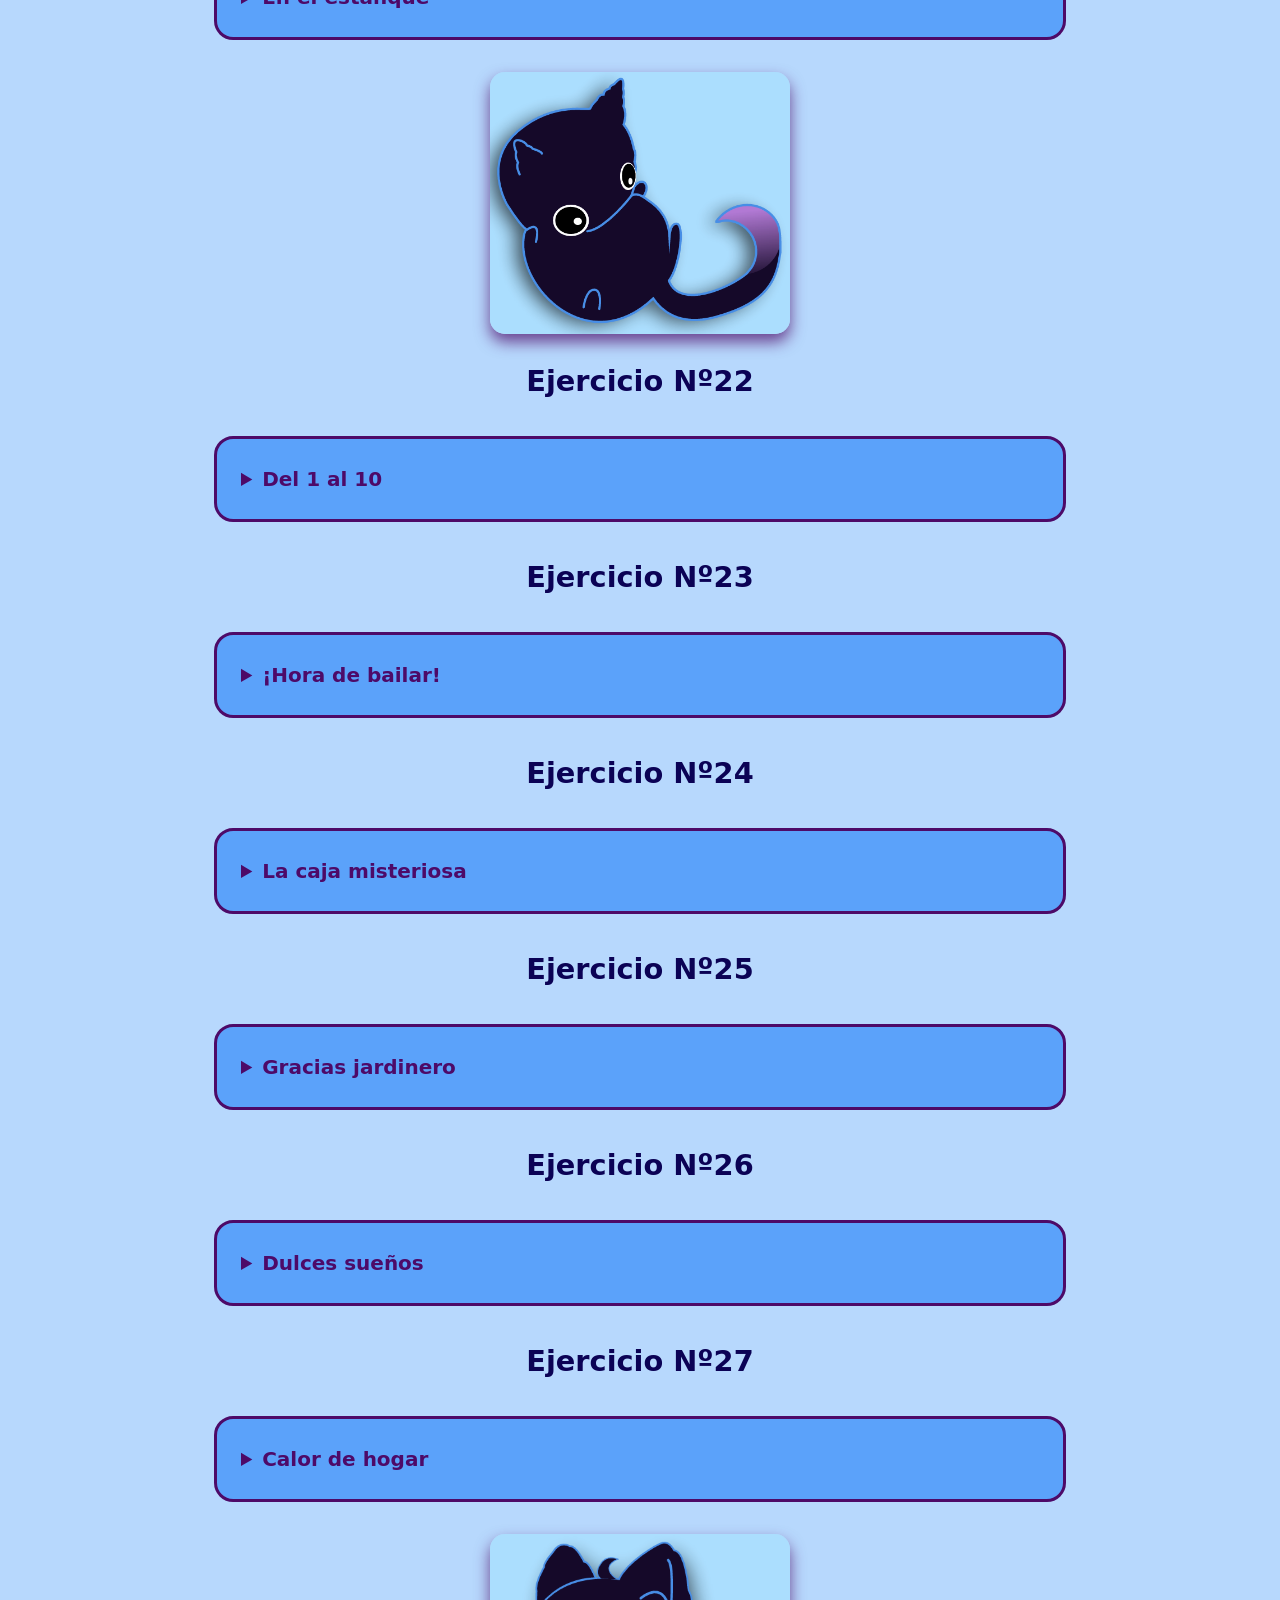
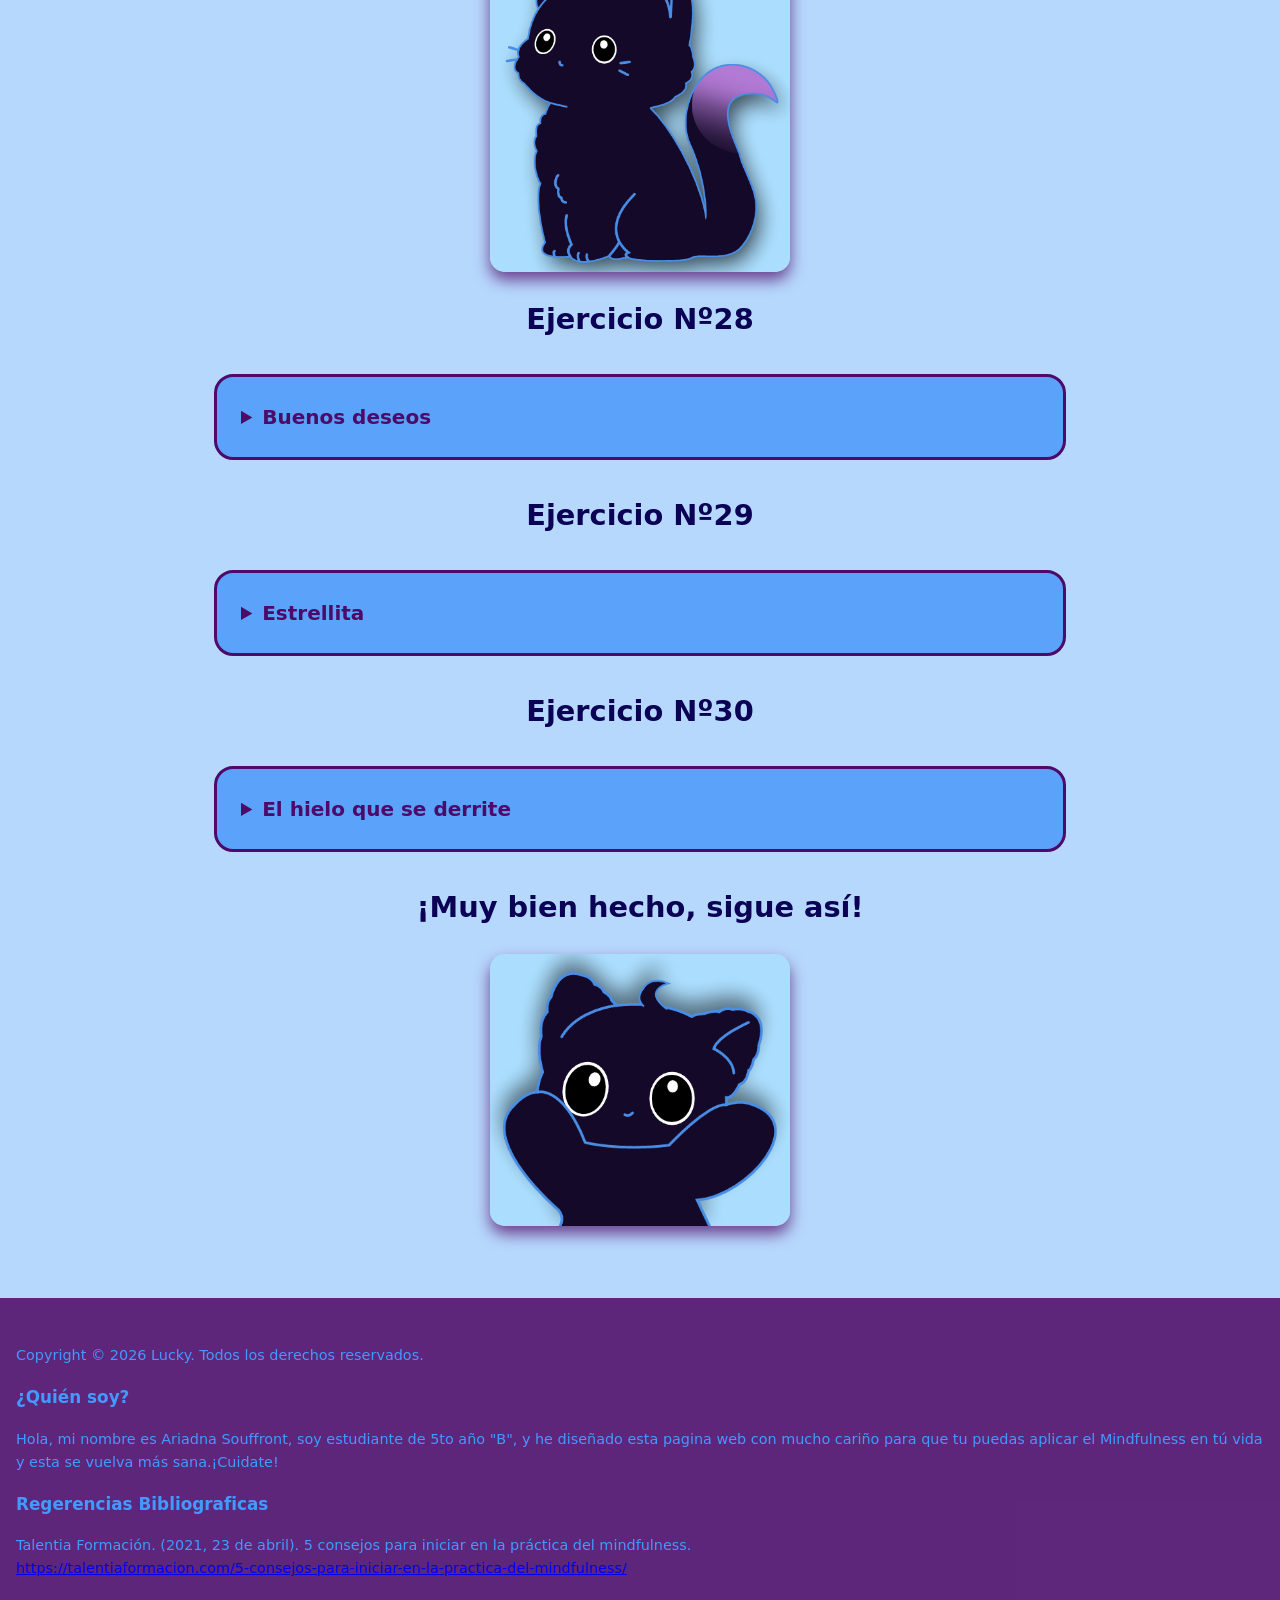
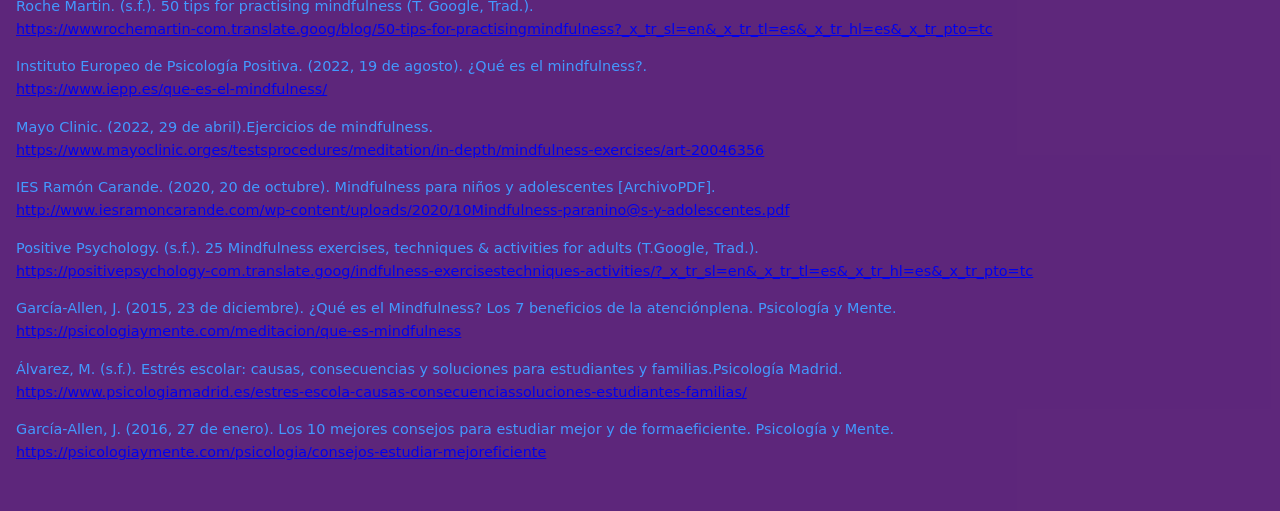
==== commit 6302c340: "ay vamos" ====
--- a/ejercicios.html
+++ b/ejercicios.html
@@ -42,7 +42,8 @@
                 </div>
             </div>
             <p class="ns">Para que estas herramientas tengan un impacto real en tu bienestar, es esencial integrarlas en tu rutina diaria con constancia. Los beneficios del mindfulness no suelen ser inmediatos ni mágicos, sino que se desarrollan de manera gradual conforme el cuerpo y la mente se habitúan a estos momentos de pausa. Por esta razón, es fundamental tener paciencia con los resultados y evitar la frustración si al principio parece difícil concentrarse o si no se percibe un cambio drástico de inmediato.</p>
-            <p class="ns">Para aprovechar al máximo los beneficios de estas técnicas, es fundamental encontrar un espacio tranquilo donde sea posible permanecer sin interrupciones durante algunos minutos. La postura depende totalmente de la preferencia personal, ya que los ejercicios pueden realizarse cómodamente sentado con la espalda recta o incluso acostado si eso facilita la relajación. Lo más importante durante la práctica es mantener una actitud de apertura y paciencia con uno mismo</p>
+            <p class="ns">Para aprovechar al máximo los beneficios de estas técnicas, es fundamental encontrar un espacio tranquilo donde sea posible permanecer sin interrupciones durante algunos minutos. La postura depende totalmente de la preferencia personal, ya que los ejercicios pueden realizarse cómodamente sentado con la espalda recta o incluso acostado si eso facilita la relajación. Lo más importante durante la práctica es mantener una actitud de apertura y paciencia con uno mismo.</p>
+            <p class="ns"> ES MUY IMPORTANTE QUE ANTES DE LOS EJERCICIOS REALICES LA INTRODUCCIÓN. Puedes colocar un reloj para medir el tiempo de los ejercicios y música adecuada para prácticarlos.</p>
             <div class="resaltado2">
                 <h2>Introducción:</h2>
                 <p class="ns">¿Cómo realizar los ejercicios?</p>
@@ -58,7 +59,7 @@
                 <span style="color: #4d0a68; font-size: 0.7; font-weight: bold;">Duración de la introducción: Min 5 min. Max 10 min</span>
             </div>
             <div class="contenido">
-                <img class="olas" src="Lucky2,2.png" alt="lucky te recuerda">
+                <img class="olas" src="Lucky2,2.png" alt="lucky te recuerda" loading="lazy">
                 <div class="texto-ejercicios">
                     <p>Si se te dificulta la introducción hay una forma más simple de entrar en calma siguiendo este ejercicio: En un momento de tu día (ya sea en la mañana al desayunar, en la tarde al tomar un descanso o en la noche después de cenar), en un lugar en donde te sientas cómodo y estés a solas, siéntate y relaja los músculos desde los de la cara (cejas, mandíbula etc.) hasta los del cuerpo (hombros, manos, piernas y espalda).</p>
                 </div>
@@ -66,30 +67,458 @@
             <p>Para continuar, coloca una de tus manos en la altura de tu ombligo y tu otra mano en la altura de tu cabeza, evita que ambas manos toquen tu cuerpo, así sube la mano que está en la altura de tu ombligo hasta que alcance la mano que está a la altura de tu cabeza, mientras subes la mano inhala aire para tus pulmones hasta que ambas manos lleguen hasta la altura de tu cabeza. Luego baja ambas manos hasta tu ombligo mientras exhalas todo el aire contenido.</p>
             <p>Durante el ejercicio evita en pensar en otra cosa que no sea el ejercicio. Repite esto hasta que tu cuerpo se sienta menos tenso, tu respiración este regulada y tu postura sea la correcta.</p>
             <div class="videos">
-                <iframe width="660" height="350" src="https://www.youtube.com/embed/nOTZ4XtfyNk?si=iHtHZIJeOYGrT28n" title="YouTube video player" frameborder="0"allow="accelerometer; autoplay; clipboardwrite; encrypted-media; gyroscope; picture-in-picture; web-share" referrerpolicy="strict-originwhen-cross-origin" allowfullscreen></iframe>
+                <iframe width="660" height="350" src="https://www.youtube.com/embed/nOTZ4XtfyNk?si=iHtHZIJeOYGrT28n" loading="lazy" title="YouTube video player" frameborder="0"allow="accelerometer; autoplay; clipboardwrite; encrypted-media; gyroscope; picture-in-picture; web-share" referrerpolicy="strict-originwhen-cross-origin" allowfullscreen></iframe>
             </div>
             <div class="tabla-contenido">
                 <details>
                     <summary>Índice de Ejercicios</summary>
                     <nav>
                         <ul>
-                            <li><a href="#1">¿El estrés estudiantil te afecta? ¿Cómo el minfulness puede ayudarte?</a></li>
-                            <li><a href="#2">¿Qué es el estrés esrudiantil?</a></li>
-                            <li><a href="#3">¿Qué sucede en nuestro cerebro cundo hay estrés?</a></li>
-                            <li><a href="#4">Cambios físicos en la estructura del cerebro</a></li>
-                            <li><a href="#5">¿Cómo afecta la falta de sueño al estrés?</a></li>
-                            <li><a href="#6">Causas principales del estrés estudiantil</a></li>
-                            <li><a href="#7">Métodos para manejar el estrés estudiantil</a></li>
-                            <li><a href="#8">¿Qué es el Minfulness?</a></li>
-                            <li><a href="#9">Beneficios del Mindfulness</a></li>
-                            <li><a href="#10">¿En qué consiste la práctica del Mindfulness?</a></li>
-                            <li><a href="#11">¿Cuándo practicar Mindfulness?</a></li>
-                            <li><a href="#12">¿Dónde realizar Mindfulness?</a></li>
-                            <li><a href="#13">Mindfulness formal e informal</a></li>
-                            <li><a href="#14">¿Cómo realizar Mindfulness?</a></li>
+                            <li><a href="#1"> El ejercicio de la fruta</a></li>
+                            <li><a href="#2">Escaneo Corporal</a></li>
+                            <li><a href="#3">Escúchate a ti mismo</a></li>
+                            <li><a href="#4">Los cinco sentidos</a></li>
+                            <li><a href="#5">Un observador</a></li>
+                            <li><a href="#6">Caminata consciente</a></li>
+                            <li><a href="#7">Hojas Caídas</a></li>
+                            <li><a href="#8">En las nubes</a></li>
+                            <li><a href="#9">Un avión</a></li>
+                            <li><a href="#10">Mira al centro </a></li>
+                            <li><a href="#11">La ira</a></li>
+                            <li><a href="#12">Conciencia</a></li>
+                            <li><a href="#13">La ansiedad</a></li>
+                            <li><a href="#14">Mindfulness informal: Al despertar</a></li>
+                            <li><a href="#15">Mindfulness informal: En el mediodía</a></li>
+                            <li><a href="#16">Mindfulness informal: En la noche</a></li>
+                            <li><a href="#17">Gracias</a></li>
+                            <li><a href="#18">STOP</a></li>
+                            <li><a href="#19">En la montaña</a></li>
+                            <li><a href="#20">Escucha atenta</a></li>
+                            <li><a href="#21">En el estanque</a></li>
+                            <li><a href="#22">Del 1 al 10</a></li>
+                            <li><a href="#23">¡Hora de bailar!</a></li>
+                            <li><a href="#24">La caja misteriosa</a></li>
+                            <li><a href="#25">Gracias jardinero</a></li>
+                            <li><a href="#26">Dulces sueños</a></li>
+                            <li><a href="#27">Calor de hogar</a></li>
+                            <li><a href="#28">Buenos deseos</a></li>
+                            <li><a href="#29">Estrellita</a></li>
+                            <li><a href="#30">El hielo que se derrite</a></li>
                         </ul>
                     </nav>
                 </details>
+            </div>
+            <h2>¡Hora de Practicar!</h2>
+            <img class="pc" src="Lucky7.png" loading="lazy">
+            <h2>Ejercicio Nº1</h2>
+                <div class="ej">
+                    <details>
+                        <summary id="1"> El ejercicio de la fruta</summary>
+                            <nav>
+                            <p>Busca una fruta, la de tu preferencia, o si deseas puedes escoger cualquier comida ya sea en el momento del desayuno, almuerzo o cena; pero con la condición de que debes actuar como si nunca hubiera visto esa fruta o comida en tu vida, convence a tu cerebro de que esta esta es la primera vez que la pruebas. Antes de comerla concéntrate en ella y fíjate en la forma y tamaño que tiene, en su textura, como se siente en tus dedos, si es lisa o áspera, como responde tu piel a tocarla, su peso, como es su olor; al probarla fíjate en su sabor (dulce, amargo, acido, salado) y en lo que le hace sentir a tus papilas gustativas, si es de tu gusto y como te hace sentir. Come el resto de la fruta de forma lenta y prestando atención a lo ya mencionado.</p>
+                            <p><b>Recordatorio: </b>Si tu mente divaga devuélvela suavemente al ejercicio, si sigues las instrucciones y prestas atención, te resultará más fácil concentrarte en el presente. Puedes realizar este ejercicio cuando quieras.</p>
+                            <p><b>Objetivo: </b>Concentrarse en el presente y en lo que tienes al alcance de tu mano.</p>
+                            <span style="color: #4d0a68; font-size: 0.8; font-weight: bold;">Duración: De 5 a 10 min.</span>
+                            </nav>
+                    </details>
+                </div>
+                <h2>Ejercicio Nº2</h2>
+                <div class="ej">
+                    <details>
+                        <summary id="2">Escaneo Corporal</summary>
+                        <nav>
+                            <p>Acuéstese boca arriba con las palmas de las manos hacia arriba y los pies un poco separados (También puede sentarse en una silla con los pies sobre el suelo y las palmas de las manos hacia arriba sobre su regazo). Cierre los ojos y trate de quedarse totalmente quieto en su posición actual y si necesita moverse preste mucha atención a los movimientos que realiza y como se siente su cuerpo al hacerlos.</p>
+                            <p>Concéntrese en su respiración y en como el aire sale y entra en sus pulmones, en cómo le alivia el respirar y lo libre que se siente al exhalar. Ahora dirija su atención hacia su cuerpo: Como se siete su piel bajo la textura de su ropa, la temperatura del cuerpo y del ambiente, como es el contorno sobre el que su cuerpo descansa, percibiendo cualquier sensación, agradable o desagradable que pueda aparecer en estos momentos.</p>
+                            <p>Ahora recorra cada parte de su cuerpo <b>(empiece desde la parte inferior hasta la superior)</b> desde los dedos de sus pies hasta el resto de sus pies (planta, talón, tobillo), pierna inferior, rodillas, muslos, abdomen, pecho, espalda, los dedos de sus manos y después el resto de ella, brazos, hombros, cuello, cara y cabeza. Preste atención hacia las partes del cuerpo que le hacen cosquillas, duelen, se sientas pesadas o ligeras, si son hipersensibles en esa zona o no siente nada, dirige toda tu atención a las sensaciones físicas de tu cuerpo, a aquellas que puedas percibir en estos momentos. Presta especial atención a aquellas partes de tu cuerpo que estén en contacto con la silla o el suelo, a cada expiración, déjate ir hundiéndote más y más profundamente en la silla y el suelo. Recuerde cada una de las sensaciones de cada zona. Cuando se sienta listo puede abrir los ojos.</p>
+                            <p><b>Puedes usar este video para guiarte mejor:</b></p>
+                            <div class="videos">
+                                <iframe width="560" height="315" src="https://www.youtube.com/embed/3toPuPbDnuw?si=LvunrYkBunAc04q8" loading="lazy" title="YouTube video player" frameborder="0" allow="accelerometer; autoplay; clipboardwrite; encrypted-media; gyroscope; picture-in-picture; web-share" referrerpolicy="strict-originwhen-cross-origin" allowfullscreen></iframe>
+                            </div>
+                            <p><b>Recordatorio:</b> El escaneo normalmente se realiza desde la parte inferior del cuerpo hasta la superior. </p>
+                            <p><b>Objetivo:</b> Concentrarse y dar importancia a lo que el cuerpo siente. </p>
+                            <span style="color: #4d0a68; font-size: 0.8; font-weight: bold;">Duración: 10 minutos mínimo.</span>
+                        </nav>
+                    </details>
+                </div>
+                <h2>Ejercicio Nº3</h2>
+                <div class="ej">
+                    <details>
+                        <summary id="3">Escúchate a ti mismo</summary>
+                        <nav>
+                            <p>Piensa en una cosa que te guste o te haga ilusión asimismo también piensa en una cosa que te estrese o te disguste. En una habitación donde te encuentres a solas vas a hablar en voz alta para ti mismo y vas a expresar ambas cosas (Habla de lo que te ilusiona y de lo que te estresa), explícate todo a ti mismo y no evites ningún detalle, si necesitas volver a atrás y explicar algo de nuevo hazlo, cuenta la historia como si se tratara de un chisme para ti. Observa y presta atención en cómo te sientes al hablar de ambas cosas, observa tus pensamientos, sentimientos, sensaciones corporales etc. Luego analiza estas sensaciones y emociones, quédate con las que de verdad te suman algo a tu vida, y desiste de aquello que solo te hace daño, lo que no puedes cambiar o lo que simplemente ya es pasado. Convéncete hablándote de ti mismo de ello.</p>
+                            <p><b>Recordatorio: Es muy importante que hables en voz alta</b> y te cuentes a ti mismo la historia de lo que te ilusiona y lo que te estresa (¿Cómo sucedió?, ¿Por qué es así? ¿Por qué te emociona o te disgusta?, ¿En qué te afecta?, ¿Cuál es tu opinión? Etc). <b>Si no te sientes cómodo hablando puedes escribirlo.</b></p>
+                            <p><b>Objetivo: </b>Prestar atención a lo que sientes y en lo que eso te aporta.</p>
+                            <span style="color: #4d0a68; font-size: 0.8; font-weight: bold;">Duración: Libre.</span>
+                        </nav>
+                    </details>
+                </div>
+                <h2>Ejercicio Nº4</h2>
+                <div class="ej">
+                    <details>
+                        <summary id="4">Los cinco sentidos</summary>
+                        <nav>
+                            <p>Concéntrate en <b>cinco</b> cosas que puedes <b>ver</b>: Mira a tú alrededor y presta atención en cinco cosas que puedas observar. Elige algo que normalmente no notes, como un color o una pequeña grieta en la pared.</p>
+                            <p>Fíjate en <b>cuatro</b> cosas que puedes <b>sentir</b>: Presta atención a cuatro cosas que estés sintiendo ahora mismo, como la textura de tu camisa, la sensación de la brisa o la superficie sobre la que estas sentado.</p>
+                            <p>Fíjate en <b>tres</b> cosas que puedes <b>oír</b>: Tómate un tiempo para escuchar y nota tres sonidos que oigas de fondo. Puede ser el canto de un pájaro o el pequeño ruido del tráfico de calle.</p>
+                            <p>Fíjate en <b>dos</b> cosas que puedes <b>oler</b>: Presta atención a los olores que normalmente ignoras, sean agradables o desagradables. Quizás la brisa traiga un aroma o el olor de una comida.</p>
+                            <p>Fíjate en <b>una</b> cosa que puedas <b>saborear</b>: Concéntrate en algo que puedas saborear en este preciso momento. Puedes tomar un trago de una bebida, come algo, percibe el sabor que sientes en la boca o incluso abre1 la boca para percibir algún sabor en el aire.</p>
+                            <p><b>Recordatorio:</b> Si tu mente divaga devuélvela suavemente al ejercicio.</p>
+                            <p><b>Objetivo:</b> Descubre sensaciones nuevas y presta atención a ellas.</p>
+                            <span style="color: #4d0a68; font-size: 0.8; font-weight: bold;">Duración: 5 minutos.</span>
+                        </nav>
+                    </details>
+                </div>
+                <img class="olas1" src="Lucky13.png" loading="lazy">
+                <h2>Ejercicio Nº5</h2>
+                <div class="ej">
+                    <details>
+                        <summary  id="5"> Un observador</summary>
+                            <nav>
+                                <p>Busque una ventana la cual tenga un paisaje exterior amplio el cual observar: Mira todo lo que hay para ver, evita categorizar en tu mente cada cosa, es decir no te fijes en lo que es sino en cómo es: Su textura (Si es rugosa, lisa, suave o áspera), en los colores (Si son brillantes, opacos, oscuros o pasteles), los patrones de cada objeto y como estos se repiten. Presta atención a los movimientos como el de las hojas de los árboles, siente la brisa, observa las diferentes formas presentes y las sombras que reflejan. Observa el mundo como si fuera la primera vez que disfrutaras del paisaje, observa pero no critiques ni te obsesiones con ningún objeto.</p>
+                                <p><b>Recordatorio:</b> Si te distraes, aparta suavemente tu mente de ese pensamiento y vuelve a fijarte en un color o una forma para recuperar la concentración.</p>
+                                <p><b>Objetivo:</b> Salir de tu mente para ver el mundo exterior, la realidad.</p>
+                                <span style="color: #4d0a68; font-size: 0.8; font-weight: bold;">Duración: 10 minutos mínimo.</span>
+                            </nav>
+                    </details>
+                </div>
+                <h2>Ejercicio Nº6</h2>
+                <div class="ej">
+                    <details>
+                        <summary id="6">Caminata consciente</summary>
+                        <nav>
+                            <p>Sal a caminar pero esta vez camina a un paso más lento del que sueles hacer, no te apresures y tampoco camines con un objetivo, deja que tus piernas te guíen, recuerda caminar lento y mientras observa lo que hay a tu alrededor, sin juzgarlo ni obsesionarte con ello, observa el paisaje, ve los colores y texturas, fíjate en los detalles, los lugares por los que pasas, como son y cuál es su estructura, mira el cielo, observa su color y la forma de las nubes, fíjate en la temperatura del día, siente la brisa. Cuando te sientas menos tenso, vuelve al punto donde comenzaste.</p>
+                            <p><b>Recordatorio:</b> Camina más lento de lo que sueles hacer, no juzgues nada de lo que veas y tampoco lo sobre pienses acéptalo tal y como es.</p>
+                            <p><b>Objetivo:</b> Deja el apuro y disfruta de los que hay a tu alrededor</p>
+                            <span style="color: #4d0a68; font-size: 0.8; font-weight: bold;">Duración: Libre.</span>
+                        </nav>
+                    </details>
+                </div>
+                <h2>Ejercicio Nº7</h2>
+                <div class="ej">
+                    <details>
+                        <summary id="7">Hojas Caídas</summary>
+                        <nav>
+                            <p>Este ejercicio es muy sencillo, lo puedes realizar siempre que necesites una pausa o te sientas abrumado. Para comenzar busca una hoja caída de algún árbol o planta, agárrala y préstale toda tu atención durante cinco minutos. Observa sus colores, su forma, la textura y como responde la piel de tus manos ante esta, los patrones. Préstale atención como si fuera un descubrimiento nuevo o un objeto muy importante para ti, trata de descubrir su origen y como funciona. Cuando te sientas listo para volver a la realidad respira profundo y aparta la hoja de ti, aclara tu mente y actúa de forma organizada y calmada.</p>
+                            <p><b>Recordatorio: Este es un buen ejercicio para practicar si te sientes abrumado (Por algún ruido, multitud, situación etc.)</b> Si tu mente te invade de pensamientos o preocupaciones, sácalos de tu mente suavemente y concéntrate de nuevo en la hoja. <b>Puedes realizar este ejercicio con cualquier otro objeto pero lo recomendable es una hoja</b></p>
+                            <p><b>Objetivo:</b> Dejar que tu mente le dé pausa a las preocupaciones.</p>
+                            span style="color: #4d0a68; font-size: 0.8; font-weight: bold;">Duración: 5 minutos.</span>
+                        </nav>
+                    </details>
+                </div>
+                <h2>Ejercicio Nº8</h2>
+                <div class="ej">
+                    <details>
+                        <summary id="8">En las nubes</summary>
+                        <nav>
+                            <p>Este ejercicio es ideal para practicarlo en un día soleado, busca un lugar cómodo al aire libre donde puedas recostarte y mirar el cielo, observa las nubes y fíjate en su forma, color, textura, tamaño, como se mueven, como se transforman, si son esponjosas o delgadas, si son blancas o grises. Deja que tu mente se pierda en el cielo y las nubes, deja que tu imaginación vuele con ellas, busca formas en las nubes y crea historias con ellas. Si tu mente se distrae suavemente devuélvela al ejercicio.</p>
+                            <p><b>Recordatorio:</b> Deja que tu mente se pierda en el cielo y las nubes, no juzgues nada de lo que veas ni lo sobre pienses.</p>
+                            <p><b>Objetivo:</b> Deja el apuro y disfruta de los que hay a tu alrededor</p>
+                            <span style="color: #4d0a68; font-size: 0.8; font-weight: bold;">Duración: 10 minutos mínimo.</span>
+                        </nav>
+                    </details>
+                </div>
+                <img class="olas1" src="Lucky11.png" loading="lazy">
+                <h2>Ejercicio Nº9</h2>
+                <div class="ej">
+                    <details>
+                        <summary id="9">Un avión</summary>
+                        <nav>
+                            <p>Siéntate o acuéstate en un lugar cómodo, coloca las palmas de tus manos en tu regazo y separa un poco los pies, trata de liberarte de todo tipo de tensión. Concéntrate en tu respiración, en como tus pulmones se llenan de aire y luego lo expulsan, en como eso te hace sentir, luego presta atención a cómo se siente tu cuerpo, si tienes alguna dolencia, la temperatura de tu piel, como se siente la textura de tu ropa y de la superficie en la que estas sentado/acostado etc. </p>
+                            <p>Luego imagínate a ti mismo subiendo a un avión en el cual tu asiento está al lado de la ventana, este avión tiene como destino viajar hacia tu mente y tu desde el asiento de la ventana visualizas el cielo y las nubes, te sorprendes al ver que las nubes tienen en ellas tus pensamientos, presta atención a ellos durante tu viaje, pero no lo etiquetes ni los juzgues, solo dedícate a imaginar y observar las nubes que llevan consigo o tienen forma de tus pensamientos y en el momento en el que esta nube se vaya alejando del avión déjalo ir y presta atención a otra nube/pensamiento. Cuando se cumplan los 15 minutos es el momento en el que el avión llega a su destino y es hora de terminar el ejercicio. Cuando pienses que es suficiente levántate poco a poco y vuelve a la realidad de forma suave. </p>
+                            <p><b>Recordatorio: </b>Si tu mente divaga persiguiendo algún pensamiento, reconoce lo que sea que haya captado tu atención y guíala suavemente de vuelta a tus otros pensamientos</p>
+                            <p><b>Objetivo: </b>Observa tus pensamientos de una manera más saludable.</p>
+                            <span style="color: #4d0a68; font-size: 0.8; font-weight: bold;">Duración: 15 minutos máximo.</span>
+                        </nav>
+                    </details>
+                </div>
+                <h2>Ejercicio Nº10</h2>
+                <div class="ej">
+                    <details>
+                        <summary id="10">Mira el centro</summary>
+                        <nav>
+                            <p>Observa el siguiente video y trata de observar y concéntrate en el centro de la luz de la vela, puedes pensar en lo que quieras pero mantente en el presente sin disociar, solo tienes que tratar de prestar atención a lo que tienes en frente y lo que pasa en ello, mientras puedes convivir con tus pensamientos libremente sin irte de la realidad.</p>
+                            <div class="videos">
+                                <iframe width="560" height="315" src="https://www.youtube.com/embed/B5iNDF6uJcg?si=cm_HiVroxZyLD94t" loading="lazy" title="YouTube video player" frameborder="0" allow="accelerometer; autoplay; clipboardwrite; encrypted-media; gyroscope; picture-in-picture; web-share" referrerpolicy="strict-originwhen-cross-origin" allowfullscreen></iframe>
+                            </div>
+                            <p><b>Recordatorio:</b> Ten cuidado de no perderte en tus pensamientos.</p>
+                            <p><b>Objetivo:</b> Mantener una fijación silenciosa.</p>
+                            <span style="color: #4d0a68; font-size: 0.8; font-weight: bold;">Duración: 7 minutos.</span>
+                        </nav>
+                    </details>
+                </div>
+                <h2>Ejercicio Nº11</h2>
+                <div class="ej">
+                    <details>
+                        <summary id="11">La ira</summary>
+                        <nav>
+                            <p>Para comenzar este ejercicio, busca una posición cómoda, cierra los ojos y siente los puntos de apoyo de tu cuerpo sobre la silla o el suelo. Una vez estable, toma varias respiraciones profundas llenando tus pulmones por completo y luego suelta el aire. Después de esto, intenta recordar alguna situación reciente en la que hayas sentido un poco de rabia, preferiblemente un episodio leve que ya se haya solucionado. Permítete sentir ese enojo nuevamente, pero trata de dejar de lado cualquier otra emoción que aparezca, como la tristeza o la culpa, enfócate solo en la rabia. Ahora, dirige toda tu atención a las sensaciones físicas que esa emoción produce en tu cuerpo, si sientes calor, frío o alguna tensión especial</p>
+                            <p>Nota si estas sensaciones cambian de intensidad o si se mueven de un lugar a otro mientras las observas. El siguiente paso es tratar esa rabia con compasión, recuerda que el enojo es una emoción humana natural que todos experimentamos. Intenta aceptar ese sentimiento con amor y comprensión, imaginando que lo cuidas con la misma ternura con la que cuidarías algo preciado.</p>
+                            <p>Finalmente, llega el momento de despedirte de esa emoción. Poco a poco, vuelve a concentrarte en tu respiración y quédate descansando en silencio hasta que sientas que tus emociones se han calmado por completo.</p>
+                            <p><b>Recordatorio:</b> Reflexiona sobre la experiencia, piensa en si tus sensaciones físicas cambiaron al observar el enojo y qué sucedió con esa rabia cuando decidiste tratarla con cariño y compasión en lugar de juzgarla.</p>
+                            <p><b>Objetivo:</b> Aceptar lo que te frustra y dejarlo ir para seguir adelante.</p>
+                            <span style="color: #4d0a68; font-size: 0.8; font-weight: bold;">Duración: 25 minutos máximo.</span>
+                        </nav>
+                    </details>
+                </div>
+                <h2>Ejercicio Nº12</h2>
+                <div class="ej">
+                    <details>
+                        <summary id="12">Conciencia</summary>
+                        <nav>
+                            <p>Este ejercicio utiliza la respiración y el conteo mental como una estructura sólida para evitar que la mente se pierda en preocupaciones o distracciones cotidianas. Para comenzar, es necesario sentarse con comodidad manteniendo la espalda recta, cerrando los ojos o fijando la mirada en un punto bajo que no genere distracciones. El proceso inicia con tres respiraciones profundas que ayudan a relajar el cuerpo, permitiendo que después la respiración recupere su ritmo natural y fluido sin necesidad de forzarla.</p>
+                            <p>La técnica principal consiste en realizar un conteo mental al finalizar cada exhalación, empezando por el número uno y continuando de forma progresiva hasta alcanzar el diez. Si logras llegar al número diez con éxito, simplemente debes reiniciar la cuenta desde el uno; sin embargo, si en algún momento te distraes o pierdes el hilo de los números, lo ideal es regresar con amabilidad al inicio del conteo sin criticarte por la distracción. Al finalizar el tiempo de práctica, se recomienda dejar de contar para dedicar los últimos momentos a observar simplemente la sensación del aire al entrar por la nariz o el movimiento natural del abdomen al respirar.</p>
+                            <p><b>Recordatorio: </b>No se trata de llegar a cien, sino de ser consciente de cuándo te pierdes. El "éxito" no es el silencio mental, sino el acto de regresar al uno.</p>
+                            <p><b>Objetivo: </b>Estabilizar la atención en un solo objeto y fortalecer la capacidad de notar cuándo la mente ha divagado.</p>
+                            <span style="color: #4d0a68; font-size: 0.8; font-weight: bold;">Duración: 3 minutos.</span>
+                        </nav>
+                    </details>
+                </div>
+                <h2>Ejercicio Nº13</h2>
+                <div class="ej">
+                    <details>
+                        <summary id="13">La ansiedad</summary>
+                        <nav>
+                            <p>Para comenzar, busca una posición que te resulte cómoda, cierra los ojos y realiza tres respiraciones profundas. Coloca una mano sobre tu corazón y mientras mantienes esa conexión, recuerda una situación reciente que te genere un nivel moderado de estrés o malestar. No hace falta que sea un problema extremo, simplemente elige algo que sientas físicamente en tu cuerpo cuando piensas en ello. Visualiza quién está presente y qué sucede exactamente, tratando de identificar qué emoción predomina en ese recuerdo, ya sea tristeza, ira, miedo, confusión o soledad. Una vez que la identifiques, nómbrala para ti mismo con una voz suave y comprensiva, diciendo por ejemplo: esto es tristeza o esto es miedo, validando así lo que sientes.</p>
+                            <p>Después, dirige tu atención hacia tu cuerpo y recórrelo de la cabeza a los pies para notar dónde se manifiesta esa emoción con más fuerza. Busca ese punto donde sientes mayor tensión, incomodidad o dolor. Cuando lo encuentres, intenta acercarte a esa sensación con amabilidad y suaviza esa zona, dejando que los músculos se relajen como si estuvieras aplicando calor a una parte dolorida. Puedes repetirte palabras como suave o blando para facilitar el proceso. Recuerda que el objetivo no es eliminar la sensación, sino acompañarla con plena conciencia y comprensión, cuidándote a ti mismo por el esfuerzo que haces al enfrentar esta dificultad.</p>
+                            <p>Continúa manteniendo la mano sobre tu corazón mientras sientes cómo tu cuerpo respira. Date a ti mismo un mensaje lleno de afecto, reconociendo que estás pasando por un momento doloroso y que mereces bienestar. Permite que esa incomodidad simplemente esté presente, renunciando al deseo de que desaparezca, y déjala estar como si fuera un invitado en tu propia casa. Si en algún momento sientes que la emoción es demasiado intensa, regresa a tu respiración hasta recuperar la tranquilidad. <b> Finalmente, cuando te sientas listo, abre los ojos lentamente y vuelve a conectar con el espacio que te rodea</b></p>
+                            <p><b>Recordatorio:</b> Las emociones intensas son normales, pero si las evitamos y apartamos sin permitirnos sentirlas solo las acumularemos, por ello este ejercicio te permitirá sentir ello que has estado guardando, reconocerlo y dejarlo ir con comprensión y amabilidad. Si necesitas llorar hazlo.</p>
+                            <p><b>Objetivo:</b> Siente eso que tanto evitaste.</p>
+                            <span style="color: #4d0a68; font-size: 0.8; font-weight: bold;">Duración: 25 minutos máximo.</span>
+                        </nav>
+                    </details>
+                </div>
+                <img class="olas1" src="Lucky14.png" loading="lazy">
+                <h2>Ejercicio Nº14</h2>
+                <div class="ej">
+                    <details>
+                        <summary id="14">Mindfulness informal: Al despertar</summary>
+                        <nav>
+                            <p>Puedes integrar la atención plena en tu rutina diaria transformando las actividades cotidianas en momentos de calma. Al despertar, antes de levantarte de la cama, dedica unos instantes a estar presente. En lugar de pensar inmediatamente en todas tus tareas, pregúntate con amabilidad cómo te sientes después de dormir o simplemente observa las sensaciones de tu cuerpo al comenzar el nuevo día.</p>
+                            <p>Puedes continuar esta práctica mientras te aseas. Al ducharte, presta atención al tacto del agua, a su temperatura y al aroma del jabón. Del mismo modo, aprovecha el momento de peinarte para sentir el movimiento de tus brazos y la sensación en tu cuero cabelludo, o al lavarte los dientes, enfocándote plenamente en el cepillo, la pasta y las sensaciones dentro de tu boca.</p>
+                            <p>Durante el desayuno, sea cual sea la bebida que elijas, convierte su preparación en un momento diferente. Escucha los sonidos de la cafetera o la tetera, observa los cambios de color, siente el calor de la taza en tus manos y disfruta del aroma y el sabor de cada sorbo. Este mismo ejercicio de conciencia sensorial lo puedes aplicar a cualquier comida o bebida que consumas a lo largo del día.</p>
+                            <p>Finalmente, utiliza el ejercicio físico como una oportunidad para conectar contigo mismo. Enfócate en tu respiración, en las posturas y en los movimientos que realizas en cada instante. Si sales a correr, presta atención al sonido de tus pasos sobre el suelo o a cómo se siente el aire en tu piel; si haces pesas, siente el peso y la textura del metal en tus manos. Lo más importante es que, cuando aparezcan pensamientos negativos o distracciones, los dejes pasar y regreses siempre a la conexión con tu cuerpo.</p>
+                        </nav>
+                    </details>
+                </div>
+                <h2>Ejercicio Nº15</h2>
+                <div class="ej">
+                    <details>
+                        <summary id="15">Mindfulness informal: En el mediodía</summary>
+                        <nav>
+                            <p>A mediodía, tómate un pequeño descanso para estirar el cuerpo, ya sea que estés en la oficina o en casa. Estírate con gusto y aprovecha este momento para observar con curiosidad cómo se mueven tus músculos y qué sensaciones aparecen, transformando un simple estiramiento en un ejercicio de conexión.</p>
+                            <p>Otra gran oportunidad es la escucha atenta. Proponte, al menos una vez al día, conversar con alguien enfocándote exclusivamente en lo que te dice. Cuando la otra persona hable, respira profundo para estar presente y dedica toda tu atención a escuchar, evitando interrumpir, dar tu opinión o terminar sus frases. Esta forma de prestar atención no solo te relaja, sino que mejora profundamente tus relaciones con los demás.</p>
+                            <p>También puedes hacer garabatos. Solo elige un papel y un lápiz, comienza a hacer trazos de forma libre. Este ejercicio es una excelente manera de descansar la vista de las pantallas y de aclarar tus ideas; al intentar representar visualmente lo que piensas, es más fácil organizar tu mente y concentrarte en el presente.</p>
+                            <p>A lo largo de la jornada, haz pequeños chequeos personales aproximadamente cada hora. Puedes usar una alarma si te ayuda a recordar. Haz una pausa breve para evaluar cómo está tu cuerpo y tu mente: ¿tienes la mandíbula tensa?, ¿tienes una postura encorvada?, ¿tienes sed? Aprender a registrar estas señales te dará un conocimiento muy valioso sobre ti mismo</p>
+                            <p>Finalmente, dedica unos diez o quince minutos al día a vaciar tu mente. Siéntate con un papel y un lápiz y escribe todo lo que pase por tu cabeza sin filtro ni selección. Logras aclarar tu mente, permitiéndote despejar el ruido mental y encontrar claridad en medio del desorden.</p>
+                        </nav>
+                    </details>
+                </div>
+                <h2>Ejercicio Nº16</h2>
+                <div class="ej">
+                    <details>
+                        <summary id="16">Mindfulness informal: En la noche</summary>
+                        <nav>
+                            <p>Un cambio sencillo es dejar los auriculares guardados cuando te desplaces durante tus caminatas. En lugar de aislarte con música, aprovecha para observar tu entorno: escucha el canto de los pájaros, mira cómo juegan los niños en el parque y percibe los distintos olores del camino. Estar atento a lo que sucede a tu alrededor te ayuda a conectar mejor con el presente.</p>
+                            <p>También puedes dedicar un minuto a respirar conscientemente en cualquier momento del día. Aunque respirar es algo que hacemos siempre, rara vez lo hacemos con intención. Detente un momento, inhala lento y profundo por la nariz llevando el aire hacia el abdomen, mantén la respiración unos segundos y suéltala poco a poco por la boca. Este ejercicio, es una herramienta muy eficaz para reconectar con tu cuerpo y retomar tus tareas con más calma</p>
+                            <p>Las tareas del hogar, también son grandes oportunidades para practicar. Al lavar los platos, por ejemplo, concéntrate en el contacto del agua, la temperatura y la textura de la esponja al limpiar. Este mismo nivel de atención puedes aplicarlo al limpiar el polvo, hacer la cama o tender la ropa. Al terminar, tómate un instante para disfrutar de la sensación de orden y limpieza que has logrado crear. </p>
+                            <p>Otra forma creativa de ejercitar tu atención es a través de la música. Elige una canción que no hayas escuchado nunca, dale al play y trata de escucharla sin juzgar si te gusta el ritmo, la letra o el cantante. Simplemente deja pasar cualquier pensamiento de valoración y dedica todos tus sentidos a percibir los sonidos con la mente abierta.</p>
+                            <p class="ns">Finalmente, recuerda que puedes apoyarte en herramientas externas como las meditaciones guiadas. Dedicar solo diez minutos al día siguiendo un itinerario sencillo puede marcar una gran diferencia. Lo importante es la constancia, así que permítete explorar estas pequeñas prácticas como una forma amable de cuidar tu bienestar a lo largo de la jornada.</p>
+                        </nav>
+                    </details>
+                </div>
+                <h2>Ejercicio Nº17</h2>
+                <div class="ej">
+                    <details>
+                        <summary id="17">Gracias</summary>
+                        <nav>
+                            <p>Siéntese y libere de su cabeza todo pensamiento negativo, enfócate en todo lo bueno que te pueda llegar a la cabeza, todo los pensamientos positivos hacia ti mismo, recuerdos que te llenen de alegría con tus seres queridos, momentos donde te sentiste orgulloso de ti mismo, logros y momentos en los que te esforzaste por algo y valió la pena. Con cada pensamiento feliz busca revivir las emociones que sentiste en ese momento, como si las vivieras por primera vez, siente la calidez de esas emociones. No olvide que no debes obsesionarte con ningún pensamiento positivo sino dejarlo pasar a su mente y después dejarlo ir. Al finalizar con esto, busca una hoja y escribe un agradecimiento por cada uno de estos momentos, agradécete a ti mismo, a tus seres queridos, a la vida etc. Guarda la hoja en un sobre y cada que hagas este ejercicio recolecta en ese sobre cada uno de los agradecimientos, cuando te sientas pesimista lee el contenido del sobre.</p>
+                            <p><b>Recordatorio: </b> Si sientes que no tienes nada positivo en que pensar, rebusca en cada aspecto mínimo en tu vida y piensa en ello, agradece por lo más mínimo ya sea el tener una casa o una familia. <b>Agradecer por aquello que tenemos y hemos vivido es algo que deberíamos realizar por lo menos una vez al mes, así reconocemos lo bueno de nuestra vida</b></p>
+                            <p><b>Objetivo: </b>Reconocer lo bueno de tu vida y agradecer por ello.</p>
+                            <span style="color: #4d0a68; font-size: 0.8; font-weight: bold;">Duración: 20 minutos máximo.</span>
+                        </nav>
+                    </details>
+                </div>
+                <img class="olas1" src="Lucky4.png" loading="lazy">
+                <h2>Ejercicio Nº18</h2>
+                <div class="ej">
+                    <details>
+                        <summary id="18">STOP</summary>
+                        <nav>
+                            <p>Para hacer una pausa consciente en cualquier momento de tu día. El proceso se divide en cuatro pasos sencillos que te pueden ayudar.</p>
+                            <p><b>S.</b> Stop debes detenerte por un momento para hacer un inventario de cómo te sientes. Pregúntate qué estás viviendo ahora mismo; observa qué pensamientos pasan por tu mente, identifica qué emociones experimentas (ya sea alegría, enfado, tristeza o neutralidad) y nota qué sensaciones físicas sientes en tu cuerpo, como tensión o ligereza.</p>
+                            <p><b>T.</b> Toma un respiro profundo. Dirige toda tu atención al ritmo de tu respiración, sintiendo cómo inhalas y exhalas. </p>
+                            <p><b>O.</b> Observa y expande tu conciencia. Empieza por sentir tu cuerpo como un todo, observando tu postura y tu expresión facial. Luego, abre tu atención hacia el exterior, percibiendo los sonidos, las imágenes y los olores que te rodean en ese lugar. La idea es intentar mantener este estado de observación abierta durante los siguientes momentos de tu rutina. </p>
+                            <p><b>P.</b> Procede con nuevas posibilidades. Con esta atención renovada, vuelve a interactuar con el mundo que te rodea. En lugar de reaccionar de forma automática o mecánica, intenta mantener una actitud curiosa y abierta</p>
+                            <p><b>Recordatorio: </b>Las pausas consientes son importantes para poder seguir con nuestra rutina fuera del agobio y entrar en calma.</p>
+                            <p><b>Objetivo: </b>Tomate un tiempo</p>
+                            <span style="color: #4d0a68; font-size: 0.8; font-weight: bold;">Duración: 10 minuto.</span>
+                        </nav>
+                    </details>
+                </div>
+                <h2>Ejercicio Nº19</h2>
+                <div class="ej">
+                    <details>
+                        <summary id="19">En la montaña</summary>
+                        <nav>
+                            <p>Comienza centrando tu atención en tu postura corporal y dedica unos instantes a observar tu respiración, dejando que tus pensamientos y emociones fluyan sin detenerte en ellos. Imagina que estás sentado tranquilamente en la cima de una montaña que te gusta, sintiéndote seguro, estable y conectado con ella como si fueras parte del paisaje.</p>
+                            <p>Desde esa posición, observa el cielo azul, brillante y despejado que te rodea, el cual representa tu propia mente. Imagina que contemplas este cielo de forma serena, como si estuvieras viendo una película. Con el paso del tiempo, verán aparecer nubes que representan tus pensamientos y emociones; estas pueden ser de diferentes tamaños o colores dependiendo de lo que te preocupen. A veces, las nubes son tan densas que ocultan el cielo por completo, lo que nos hace creer que solo existen esos pensamientos y que no hay nada más en nuestra mente.</p>
+                            <p>Sin embargo, si logras mantenerte en tu posición de observador y decides retirar la atención de esas nubes, regresando a tu respiración, verás que los pensamientos simplemente pasan y poco a poco, el cielo vuelve a quedar despejado. Puedes quedarte el tiempo que desees contemplando esa claridad mental libre de pensamientos. Cuando lo necesites, simplemente vuelve a enfocarte en tu respiración y permite que cualquier otra idea siga su camino.</p>
+                            <p><b>Recordatorio: </b> Imagina que las nubes que ves son pensamientos y emociones positivas y negativas, refleja tu mente en las nubes. Este ejercicio es parecido a “En las nubes”, por si se te hace difícil imaginarte a ti mismo en un avión esta es una alternativa.</p>
+                            <p><b>Objetivo: </b>Visualiza tu mente y tus pensamientos desde otra perspectiva.</p>
+                            <span style="color: #4d0a68; font-size: 0.8; font-weight: bold;">Duración: 20 minutos máximo.</span>
+                        </nav>
+                    </details>
+                </div>
+                <h2>Ejercicio Nº20</h2>
+                <div class="ej">
+                    <details>
+                        <summary id="20">Escucha atenta</summary>
+                        <nav>
+                            <p>Para realizar este ejercicio, comienza conectando con tu respiración y obsérvala con total atención durante unos momentos. Cuando te sientas listo, dirige tu foco hacia los sonidos que te rodean. No intentes buscar ruidos específicos, simplemente mantente abierto y receptivo a cualquier sonido que surja, venga de donde venga. Imagina que tienes un radar capaz de captar todo, desde lo más cercano hasta lo más lejano y sutil, incluyendo también los momentos de silencio.</p>
+                            <p>Intenta percibir cada sonido simplemente como es, sin juzgarlo ni crear imágenes mentales sobre su origen, como si fuera la primera vez que lo escuchas. Concéntrate solo en escuchar, notando cómo cambian de volumen o intensidad, o cómo aparecen y desaparecen. Mantente testigo de todo lo que ocurre, evitando etiquetar lo que escuchas como agradable o desagradable; simplemente acéptalo tal cual llega a tus oídos. Cuando sientas que es el momento adecuado, abre los ojos lentamente y permite que tu atención vuelva a integrarse poco a poco con el entorno que te rodea.</p>
+                            <p><b>Recordatorio: </b> Si notas que tu mente se ha distraído con pensamientos en lugar de estar atenta al ejercicio, regresa suavemente a los sonidos con curiosidad e interés.</p>
+                            <p><b>Objetivo: </b>Mejora tu escucha.</p>
+                            <span style="color: #4d0a68; font-size: 0.8; font-weight: bold;">Duración: 10 minutos.</span>
+                        </nav>
+                    </details>
+                </div>
+                <h2>Ejercicio Nº21</h2>
+                <div class="ej">
+                    <details>
+                        <summary id="21">En el estanque</summary>
+                        <nav>
+                            <p>Para realizar este ejercicio, comienza dedicando unos instantes a notar tu postura corporal y a observar tu respiración, permitiendo que cualquier pensamiento o emoción que surja pase de largo sin que te detengas en ellos. Ahora, cierra los ojos e imagina que estás sentado junto a un estanque de poca profundidad, donde el agua está tan quieta, limpia y transparente que puedes ver perfectamente el fondo. Esa agua cristalina representa tu mente en su estado natural y sereno.</p>
+                            <p>Sin embargo, cuando aparece un pensamiento en tu mente, es como si alguien lanzara una piedra al agua. Las ondas que se forman agitan el fondo, revolviendo la arena y enturbiando todo el estanque hasta que el agua se vuelve oscura y es imposible ver nada. Este suele ser el estado habitual de nuestra mente: un torbellino constante de pensamientos y emociones que funcionan como piedras, provocando confusión y falta de claridad.</p>
+                            <p>Imagina que al practicar mindfulness, relajarte y entrar en calma, el agua se calma. Poco a poco, la arena vuelve a asentarse en el fondo y el estanque recupera su transparencia original. Con el tiempo, al dejar de lanzar tantas piedras, logramos que nuestra mente permanezca como un espacio cristalino y tranquilo. Mantente unos minutos visualizando esta imagen de paz y claridad, dejando que esa calma se instale en ti</p>
+                            <p><b>Recordatorio: </b> Cada que aparezca un pensamiento lanza una piedra al estanque y cada que quieras que el agua se calme busca entrar en calma.</p>
+                            <p><b>Objetivo: </b>Observar desde otra perspectiva tus pensamientos y lo que provocan en tu mente.</p>
+                            <span style="color: #4d0a68; font-size: 0.8; font-weight: bold;">Duración: 15 minutos.</span>
+                        </nav>
+                    </details>
+                </div>
+                <img class="olas1" src="Lucky9.png" loading="lazy">
+                <h2>Ejercicio Nº22</h2>
+                <div class="ej">
+                    <details>
+                        <summary id="22">Del 1 al 10</summary>
+                        <nav>
+                            <p>Comienza buscando un lugar tranquilo donde no haya distracciones. Elige una postura en la que te sientas cómodo, permitiendo que tu cuerpo se relaje y suelte cualquier tensión. Una vez acomodado, toma conciencia de tu respiración inhalando profundamente por la nariz y exhalando el aire de forma lenta por la boca. Repite este proceso de respiración profunda dos veces más, manteniendo toda tu atención puesta en el flujo de cada inhalación y exhalación.</p>
+                            <p>Cuando estés listo, cierra los ojos y comienza a contar lentamente del uno al diez. El objetivo es mantener tu mente enfocada solo en los números, evitando que tus pensamientos se desvíen hacia otros asuntos o estímulos externos. Si en algún momento te distraes o pierdes la cuenta, vuelve a empezar con calma desde el uno. Repite este proceso todas las veces que sea necesario hasta que logres llegar al número diez sin haber perdido la concentración ni un solo instante</p>
+                            <p><b>Recordatorio: </b>Si alguna vez en una situación en la que te sientas enojado, incomodo o tenso realiza este ejercicio para centrar a tu mente.</p>
+                            <p><b>Objetivo: </b>Contrate en algo simple, vuelve a la calma.</p>
+                            <span style="color: #4d0a68; font-size: 0.8; font-weight: bold;">Duración: Hasta que puedas contar hasta 10 sin perder la concentración</span>
+                        </nav>
+                    </details>
+                </div>
+                <h2>Ejercicio Nº23</h2>
+                <div class="ej">
+                    <details>
+                        <summary id="23">¡Hora de bailar!</summary>
+                        <nav>
+                            <p>Elige una canción, una que cada vez que escuchas te den unas ganas inmensas de bailar. Levántate e imagina que colocas un pegamento mágico en tus pies, uno que al colocarlo y al poner tus pies sobre el suelo te pega sobre él y no puedes mover ni alzar los pies. Coloca la canción que elegiste y empieza a mover y doblar las rodillas sin apartar los pies del piso, luego empieza mover el resto de tu cuerpo, piernas torso, brazos, cabeza etc. Sin olvidar no apartar los pies del suelo. Cuando la música que elegiste la melodía se vuelva más lenta, baila más lento, si es más rápida baila más rápido, realiza movimientos pequeños cuando la música se vuelva más baja y al contrario cuando sea más fuerte. Detente cuando la música deje de sonar y despega los pies del suelo</p>
+                            <p><b>Recordatorio: </b>No despegues los pies del suelo, busca concentrarte en nada más y menos que en la música y en los movimientos que tu cuerpo realiza con respecto a ella según indica el ejercicio.</p>
+                            <p><b>Objetivo: </b>Siente como la música y tu cuerpo se conectan</p>
+                            <span style="color: #4d0a68; font-size: 0.8; font-weight: bold;">Duración: El tiempo de la canción que elegiste.</span>
+                        </nav>
+                    </details>
+                </div>
+                <h2>Ejercicio Nº24</h2>
+                <div class="ej">
+                    <details>
+                        <summary id="24">La caja misteriosa</summary>
+                        <nav>
+                            <p>Cierra los ojos e imagina que estas en una habitación conocida que ya habías visitado miles de veces, pero esta vez en medio de la habitación hay una caja (imagina del color, forma y tamaño que desees), como es la primera vez que notas la caja dentro de la habitación no sabes que hay dentro de ella, analiza lo que eso te hace sentir ya sea curiosidad o frustración, que es lo que la presencia de la caja causa en ti, si sientes sorpresa o incomodidad al encontrar algo nuevo en una habitación por la que habías pasado varias veces. </p>
+                            <p>Ahora, imagínate sujetando la caja, palpándola y agitándola tratando de adivinar que hay dentro de ella, piensa en las posibilidades de lo que podría estar dentro, que te gustaría que fuera el contenido de la caja. Ahora imagínate abriendo la caja y encontrarte un objeto totalmente contrario al que pensaste que habría allí. Analiza las emociones que trae esa sorpresa, si el hecho de que algo nuevo en esa habitación se saliera dos veces de lo imaginado te trae incomodidad. Ahora familiarízate como el objeto que descubriste, busca dejar la sorpresa a un lado y analiza su forma, color, textura (si puedes imaginar que sientes una textura seria increible).</p>
+                            <p><b>Recordatorio: </b>Siente cada una de las emociones de forma espontánea déjalas estar y déjalas ir cuando sea necesario.</p>
+                            <p><b>Objetivo: </b>Aceptar lo nuevo como parte del presente.</p>
+                            <span style="color: #4d0a68; font-size: 0.8; font-weight: bold;">Duración: 10 minutos máximo.</span>
+                        </nav>
+                    </details>
+                </div>
+                <h2>Ejercicio Nº25</h2>
+                <div class="ej">
+                    <details>
+                        <summary id="25">Gracias jardinero</summary>
+                        <nav>
+                            <p>Encuentra una flor un árbol, ya sea en el jardín de tu casa o en un parque cercano. Ahora contempla la flor o el árbol, aprecia la naturaleza, concéntrate en lo que has elegido, y piensa un momento en el camino que tuvo que recorrer esa flor o árbol para llegar a este punto y da las gracias por ello. Agradece a la tierra que nutrió la raíz, agradece al sol y la lluvia que permitieron que la flor creciera, al jardinero que dio su atención y dedicación para que la salud del árbol o la flor, agradece a tus ojos por poder observar el paisaje, agradece al momento por permitirte estar ahí, agradece por lo más mínimo y por lo más exagerado. Cuando te sientas agradecido y cálido por dentro es hora de terminar el ejercicio.</p>
+                            <p><b>Recordatorio: </b> No tienes por qué arrancar la flor obsérvala en su naturaleza tal y como esta.</p>
+                            <p><b>Objetivo: </b>Reconocer el camino que recorren algunas cosas nos hace apreciarlas.</p>
+                            <span style="color: #4d0a68; font-size: 0.8; font-weight: bold;">Duración: 10 minutos máximo.</span>
+                        </nav>
+                    </details>
+                </div>
+                <h2>Ejercicio Nº26</h2>
+                <div class="ej">
+                    <details>
+                        <summary id="26">Dulces sueños</summary>
+                        <nav>
+                            <p>Acuéstate en un lugar cómodo y coloca un peluche sobre tu barriga. Enfócate por un momento en cómo se siente tu cuerpo, si esta cómodo, como se siente la textura de tu ropa sobre cuerpo, la textura de la superficie donde estas acostado, la temperatura de tu cuerpo, la sensación del peluche en tu barriga, como se siente tu nuca al tocar la superficie en la que te acostaste, puedes fijarte en los olores, texturas y sensaciones que percibe tu cuerpo.</p>
+                            <p>Ahora con el peluche sobre tu barriga, respira hondo guardando el aire en tus pulmones, siente como el aire llena tus pulmones luego suelta el aire contenido y fíjate en el movimiento de tu barriga y la del peluche que sube y baja por tu respiración. Concéntrate en sentir tu respiración y al peluche subir y bajar. Repite el ejercicio de respiración hasta que tu cuerpo se sienta menos tenso casi liviano.</p>
+                            <p><b>Recordatorio: </b>Si tienes otra actividad que realizar procura no quedarte dormido, pero este ejercicio podría ayudarte a dormir por las noches.</p>
+                            <p><b>Objetivo: </b>Si tienes otra actividad que realizar procura no quedarte dormido, pero este ejercicio podría ayudarte a dormir por las noches.</p>
+                            <span style="color: #4d0a68; font-size: 0.8; font-weight: bold;">Duración: 15 minutos máximo.</span>
+                        </nav>
+                    </details>
+                </div>
+                <h2>Ejercicio Nº27</h2>
+                <div class="ej">
+                    <details>
+                        <summary id="27">Calor de hogar</summary>
+                        <nav>
+                            <p>Para realizar este ejercicio, siéntate con la espalda recta, el cuerpo relajado y coloca tus manos sobre las rodillas. Cierra los ojos y respira profundamente varias veces. Primero, imagina un lugar tranquilo al que te gustaría ir acompañado de tu familia y amigos. Puede ser un sitio que ya conozcas, algún lugar lejano del que hayas oído hablar o incluso un escenario totalmente fantástico e imaginario. Tómate el tiempo necesario para visualizarlo bien y, cuando lo tengas claro, imagina que puedes ver, escuchar, oler, tocar o probar algo en ese entorno, como el aroma de unas galletas recién horneadas o el sonido del agua en una cascada.</p>
+                            <p>Ahora, vamos a enviarnos buenos deseos a nosotros mismos. Abrázate y mientras disfrutas de estar en tu lugar tranquilo, repite mentalmente algo positivo, como "Espero tener un día maravilloso y pasarlo muy bien" o decirte cualquier otra cosa amable.</p>
+                            <p>A continuación, piensa en una persona a la que quieras mucho. Imagina que esa persona está contigo en tu lugar tranquilo, sonriendo y dale un abrazo rodeando el aire con tus brazos frente a tu pecho. En silencio, deséale lo mejor diciendo algo como "Espero que seas muy feliz y que tengas todo lo que necesites".</p>
+                            <p>Si quieres invitar a más personas, abre tus brazos lo suficiente como para que quepan todos ellos. Imagina que les das un gran abrazo grupal y envíales buenos deseos de felicidad, salud y fuerza, esperando que se sientan muy queridos. Después, extiende tus brazos aún más para imaginar que abrazas a todo el planeta como si fuera un lugar tranquilo. Desea en silencio que todo el mundo esté bien, seguro, feliz y en paz. Para terminar, abre los ojos lentamente. Levanta las manos hacia arriba mientras inhalas aire profundamente y bájalas de nuevo hacia tus rodillas al soltar el aire.</p>
+                            <p><b>Recordatorio: </b>Puedes usar estas palabras o elegir las tuyas propias. Busca tener la mayor concentración posible como para poder imaginar el lugar de tu preferencia, a ti y a las personas que quieres en ese lugar</p>
+                            <p><b>Objetivo: </b> Nos imaginamos a nuestra familia, a nuestros amigos y a nosotros mismos en un escenario tranquilo en el que disfrutamos, estamos sanos y somos felices.</p>
+                            <span style="color: #4d0a68; font-size: 0.8; font-weight: bold;">Duración: 20 minutos máximo.</span>
+                        </nav>
+                    </details>
+                </div>
+                <img class="olas1" src="Lucky3.png" loading="lazy">
+                <h2>Ejercicio Nº28</h2>
+                <div class="ej">
+                    <details>
+                        <summary id="28">Buenos deseos</summary>
+                        <nav>
+                            <p>Para realizar este ejercicio de relajación, túmbate boca arriba con las piernas estiradas, los brazos a los costados y cierra los ojos si lo prefieres. Comienza sintiendo tu cuerpo apoyado en el suelo, permitiendo que tu nuca, tus brazos, tus manos, tu espalda, tus piernas y tus pies se relajen por completo.</p>
+                            <p>Una vez que te sientas cómodo, imagina que estás muy feliz, riendo y divirtiéndote, ya sea jugando con tus amigos o haciendo algo que realmente te encante. Si no te sientes así en este preciso momento, no importa; simplemente intenta visualizar esa alegría. Mientras mantienes esa imagen, repite en silencio deseos positivos para ti, como por ejemplo: "Hoy quiero estar sano, fuerte, tranquilo y sentir mucho amor". Puedes usar estas palabras o elegir cualquier otra frase que te haga sentir bien.</p>
+                            <p>Imagina ahora que estos deseos generan un sentimiento de afecto que nace cerca de tu corazón (como una luz) y a medida que te concentras en él, crece hasta llegar a tus manos, a tus pies y a todo tu cuerpo. Visualiza que este sentimiento tiene un color brillante y hermoso que tú mismo eliges. Imagina que ese color inunda todo tu ser y se expande desde ti hacia el resto de la habitación. Después, imagina que las personas que te rodean también pueden ver y sentir ese color y esa calidez. Visualízalas sonriendo y felices, y envíales mentalmente buenos deseos como: "Espero que estén seguros, tranquilos, con salud y fuerza, y que sientan mucho cariño".</p>
+                            <p>Deja que ese sentimiento siga creciendo hasta que sea tan grande que llene todo el lugar y continúe expandiéndose por todo el planeta, alcanzando a todas las personas y seres vivos. Imagina que todos pueden percibir tus buenos deseos y que sonríen al sentirse cuidados y valorados. Puedes repetir en silencio frases como: "Deseo que sean felices, que tengas lo que necesitas y que se sientas queridos". Finalmente, cuando te sientas listo, abre los ojos lentamente y vuelve a tomar conciencia de tu cuerpo apoyado en el suelo. </p>
+                            <p><b>Recordatorio: </b>Incorporarte poco a poco, tómate un momento para respirar y observa con calma cómo te sientes tras haber terminado el ejercicio.</p>
+                            <p><b>Objetivo: </b> Nos imaginamos que todo el mundo se siente feliz, sano, seguro y vive en paz para desarrollar la bondad y la concentración.</p>
+                            <span style="color: #4d0a68; font-size: 0.8; font-weight: bold;">Duración: 20 minutos máximo.</span>
+                        </nav>
+                    </details>
+                </div>
+                <h2>Ejercicio Nº29</h2>
+                <div class="ej">
+                    <details>
+                        <summary id="29">Estrellita</summary>
+                        <nav>
+                            <p>Para comenzar, busca una posición cómoda, ya sea sentado o tumbado, y cierra los ojos. Respira de manera natural, concentrándote simplemente en las sensaciones que notas al entrar y salir el aire de tu cuerpo. Ahora, imagina que en el cielo hay una estrella que te pertenece solo a ti. Tú decides cómo es: puedes elegir su color o de qué material está hecha, y recuerda que puede cambiar en cualquier momento, igual que todo lo que nos rodea; puede verse grande o pequeña, brillante o tenue, pero lo importante es que siempre está ahí para ti.</p>
+                            <p>Vamos a usar la calidez de esa estrella para relajar tu cuerpo. Imagina que su luz brilla primero en tu frente, sintiendo cómo se relaja y cómo todo el estrés o la tensión del día se desvanecen. Deja que esa luz recorra poco a poco tus hombros, brazos, manos, pecho, abdomen, espalda baja, piernas, tobillos y pies. Siente cómo todo tu cuerpo se va soltando y relajando gracias al calor suave de la estrella. Disfruta de esta sensación de descanso y deja que tu cuerpo se bañe por completo en esa luz estelar mientras descansas un momento más. Cuando te sientas listo, incorpórate con suavidad hasta quedar sentado.</p>
+                            <p><b>Recordatorio: </b>  Extiende tus manos hacia el cielo mientras inhalas profundamente y, al soltar el aire, bájalas lentamente hacia tus rodillas para terminar el ejercicio.</p>
+                            <p><b>Objetivo: </b>Imaginamos una estrella especial en el cielo nocturno que nos ayuda a relajar el cuerpo y a calmar la mente.</p>
+                            <span style="color: #4d0a68; font-size: 0.8; font-weight: bold;">Duración: 20 minutos máximo.</span>
+                        </nav>
+                    </details>
+                </div>
+                <h2>Ejercicio Nº30</h2>
+                <div class="ej">
+                    <details>
+                        <summary id="30">El hielo que se derrite</summary>
+                        <nav>
+                            <p>Antes de comenzar, tómate un momento para observar cómo te sientes. Presta atención a qué estás pensando y qué sensaciones físicas experimentas en tu cuerpo en este preciso instante. Para este ejercicio, vas a sostener un cubo de hielo en la mano. Coloca un recipiente o papel debajo para evitar mojar el suelo y, aunque la sensación pueda resultar incómoda, recuerda que es algo totalmente seguro. Si sientes que la molestia es muy fuerte, respira hondo y trata de relajar el brazo y la mano; si llega a ser insoportable, puedes soltar el hielo un momento y volver a intentarlo cuando estés listo.</p>
+                            <p>Mientras el hielo se derrite en tu mano, mantén el silencio y concéntrate en lo que sientes. Observa si esas sensaciones te resultan agradables o no, y nota si aparece en ti el deseo de soltar el hielo. Mantén esta atención durante un periodo de treinta a sesenta segundos. Pasado ese tiempo, vuelve a revisar cómo se sienten tus manos y observa si las sensaciones han cambiado. Nota también qué ocurre con tus pensamientos. Ahora, experimenta un poco más: puedes apretar el cubo, deslizarlo por distintas partes de la palma o cambiarlo de una mano a la otra. Lo importante es que te percates atentamente de cómo cada pequeño movimiento transforma lo que sientes. </p>
+                            <p><b>Recordatorio: </b>Si notas que tu mente se ha distraído con pensamientos en lugar de estar atenta al ejercicio.</p>
+                            <p><b>Objetivo: </b> Sostenemos un cubo de hielo hasta que se deshaga, a fin de observar la diferencia entre un sentimiento y una reacción.</p>
+                            <span style="color: #4d0a68; font-size: 0.8; font-weight: bold;">Duración: 10 minutos máximo.</span>
+                        </nav>
+                    </details>
+                </div>
+                <h2>¡Muy bien hecho, sigue así!</h2>
+                <img class="olas1" src="Lucky8.png" loading="lazy">
         </div>
     </main>
     <footer class="footer">
--- a/fire.css
+++ b/fire.css
@@ -1,7 +1,7 @@
 body {
     font-family: system-ui, -apple-system, "Segoe UI", Roboto, "Helvetica Neue", Arial, sans-serif;
     line-height: 1.6;
-    background-color: #96d5fc;
+    background-color: #b7d8fd;
     margin: 0;
     padding: 0;
 }
@@ -139,7 +139,7 @@
     }
 }
 .tabla-contenido {
-    background-color: #add3ff;
+    background-color: #86cdfc;
     border: 0.20rem solid #0b0255;
     border-radius: 1.2rem;
     margin: 2rem 0;
@@ -167,7 +167,7 @@
 .tabla-contenido a {
     text-decoration: none;
     color: #4d0a68;
-    font-weight: 500;
+    font-weight: 700;
     transition: all 0.3s ease;
 }
 .tabla-contenido a:hover {
@@ -186,10 +186,15 @@
     align-items: center;
 }
 .ejercicios h1{
-    color: #4d0a68e5;
+    color: #4d0a68ee;
     text-align: center;
     font-size: 3rem;
     margin-bottom: 1.5rem;
+}
+.ejercicios h2{
+    color: #0b0255;
+    text-align: center;
+    font-size: 1.8rem;
 }
 .ejercicios p, li{
     font-size:1.2rem;
@@ -209,6 +214,15 @@
     border-radius: 15px;
     box-shadow: 0 8px 15px rgba(77, 10, 104, 0.726);
 }
+.olas1{
+    width: 300px;
+    height: auto;           
+    border-radius: 15px;
+    display: block;
+    margin-left: auto;
+    margin-right: auto;
+    box-shadow: 0 8px 15px rgba(77, 10, 104, 0.726);
+}
 .texto-ejercicios {
     flex: 1;
 }
@@ -223,6 +237,9 @@
     }
     .ejercicios h1 {
         font-size: 2.2rem;
+    }
+    .ejercicios h2{
+        font-size: 1.5rem;
     }
 }
 ul{
@@ -266,7 +283,6 @@
     margin: 2rem auto;       
     aspect-ratio: 16 / 9; 
 }
-
 .videos iframe {
     position: absolute;
     top: 0;
@@ -275,6 +291,32 @@
     height: 100%;
     border-radius: 15px;     
 }
+.pc{
+    width: 100%;
+    max-width: 400px; 
+    display: block;
+    margin: 2rem auto;
+    border-radius: 30px; 
+    box-shadow: 0 8px 15px rgba(77, 10, 104, 0.726);
+}
+.ej {
+    background-color: #5ba2fa;
+    border: 0.20rem solid #4d0a68;
+    border-radius: 1.2rem;
+    margin: 2rem 0;
+    padding: 1rem;
+    width: 100%;
+    box-sizing: border-box;
+}
+.ej summary {
+    font-weight: bold;
+    color: #4d0a68;
+    cursor: pointer;
+    font-size: 1.25rem;
+    padding: 0.5rem;
+    outline: none;
+    user-select: none;
+}
 .footer{
     background-color: #55156ee8;
     margin:0;
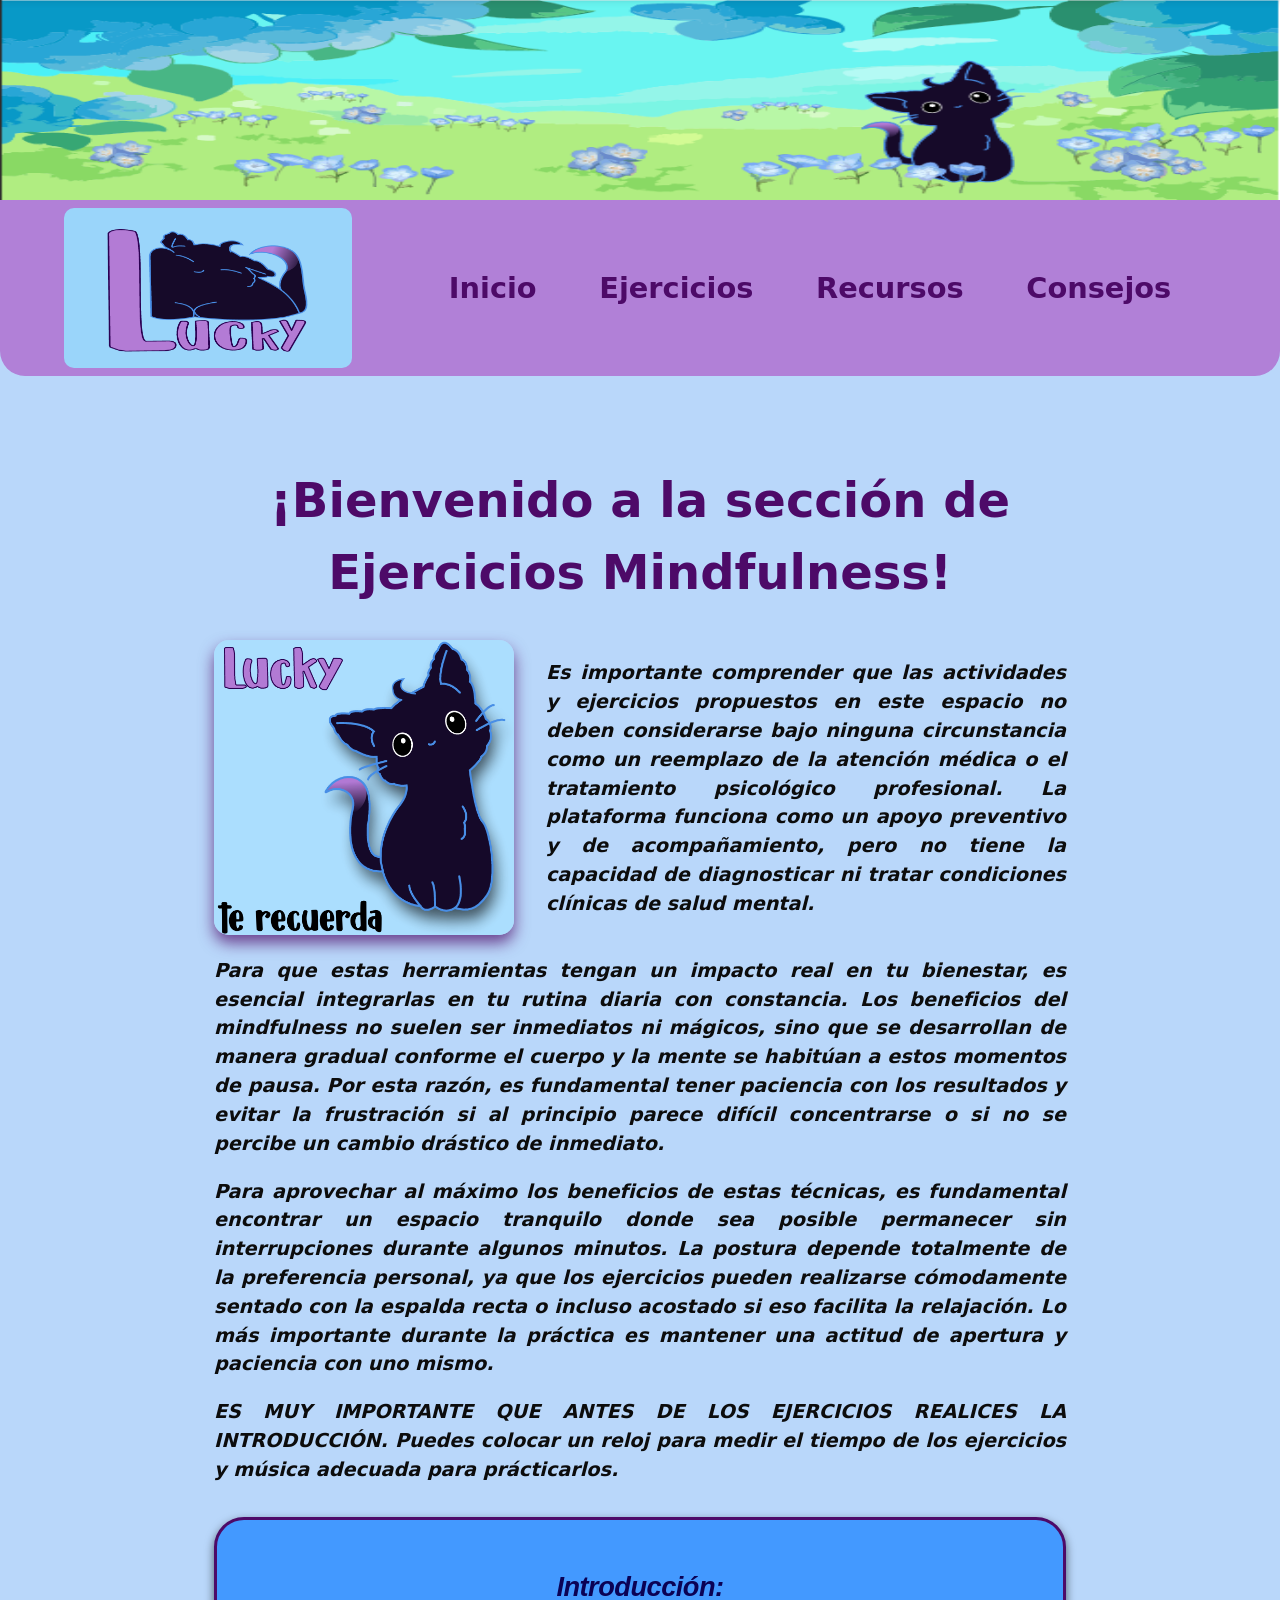
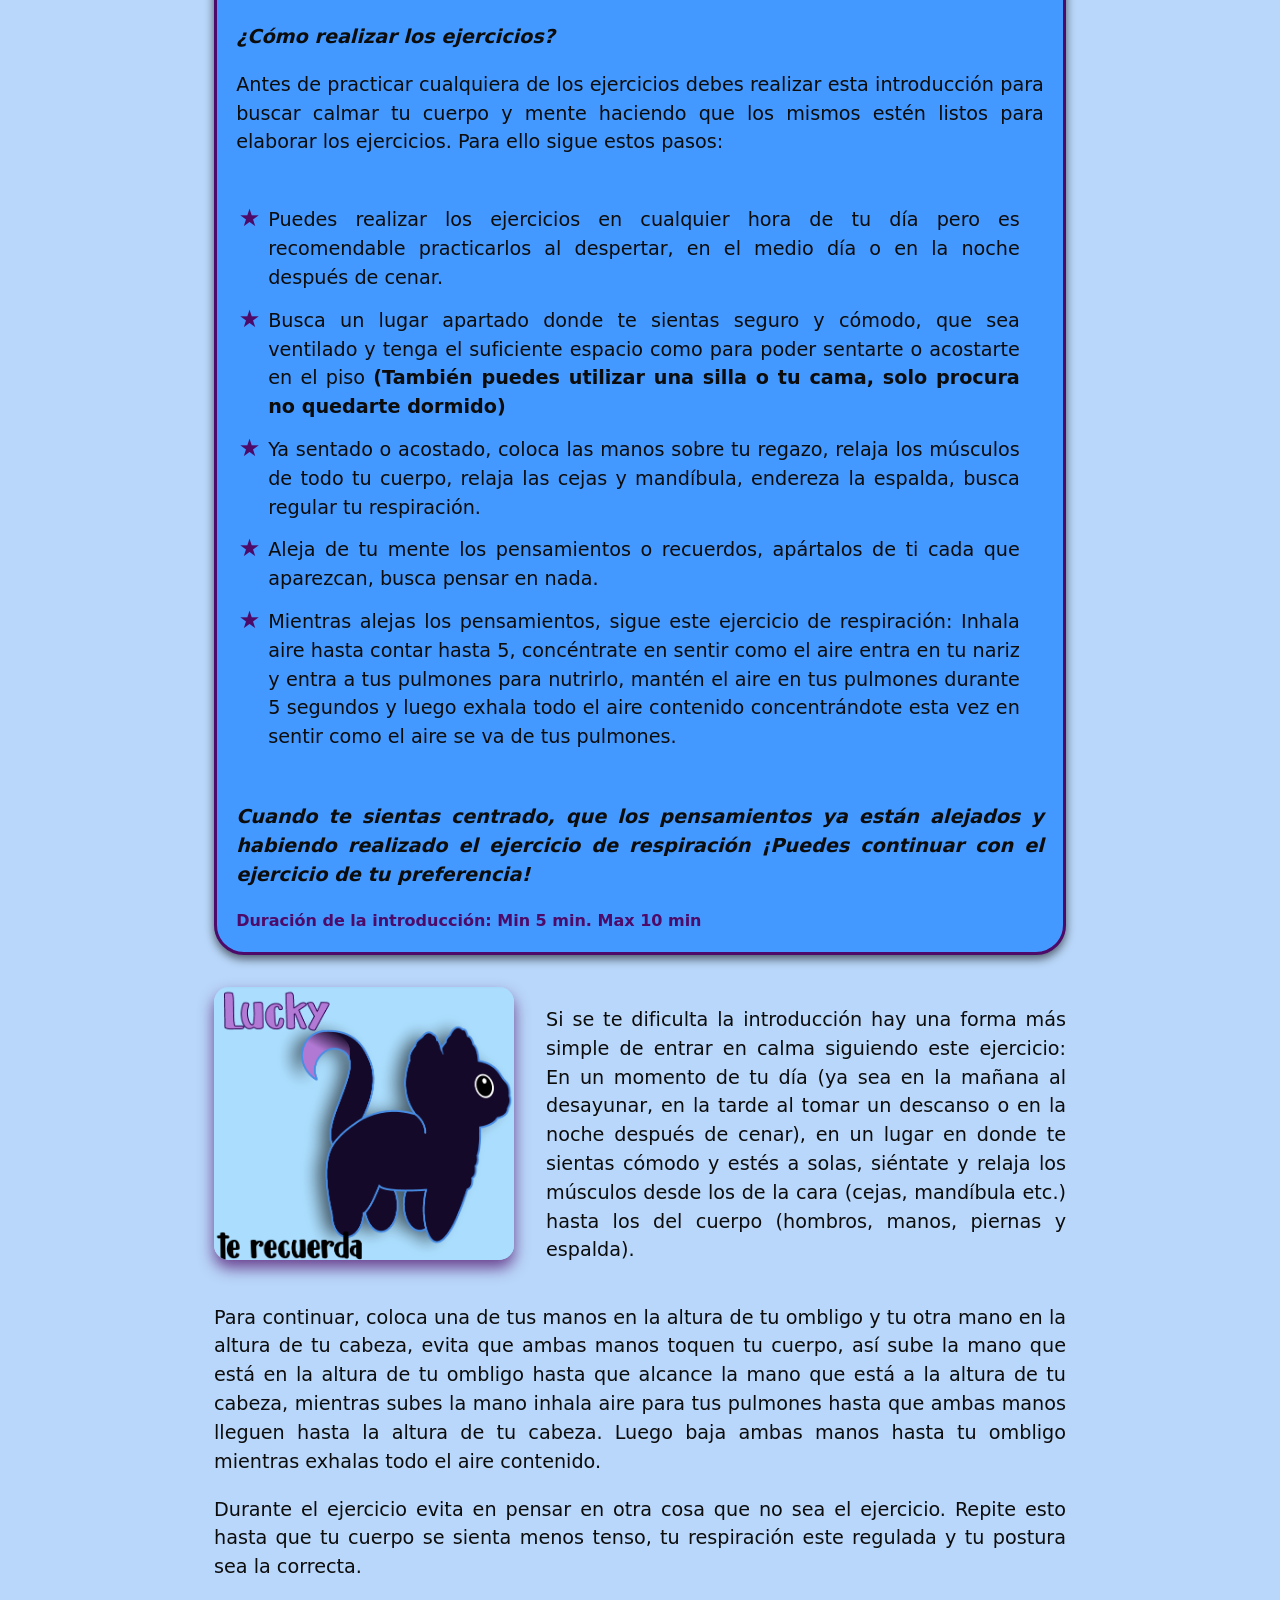
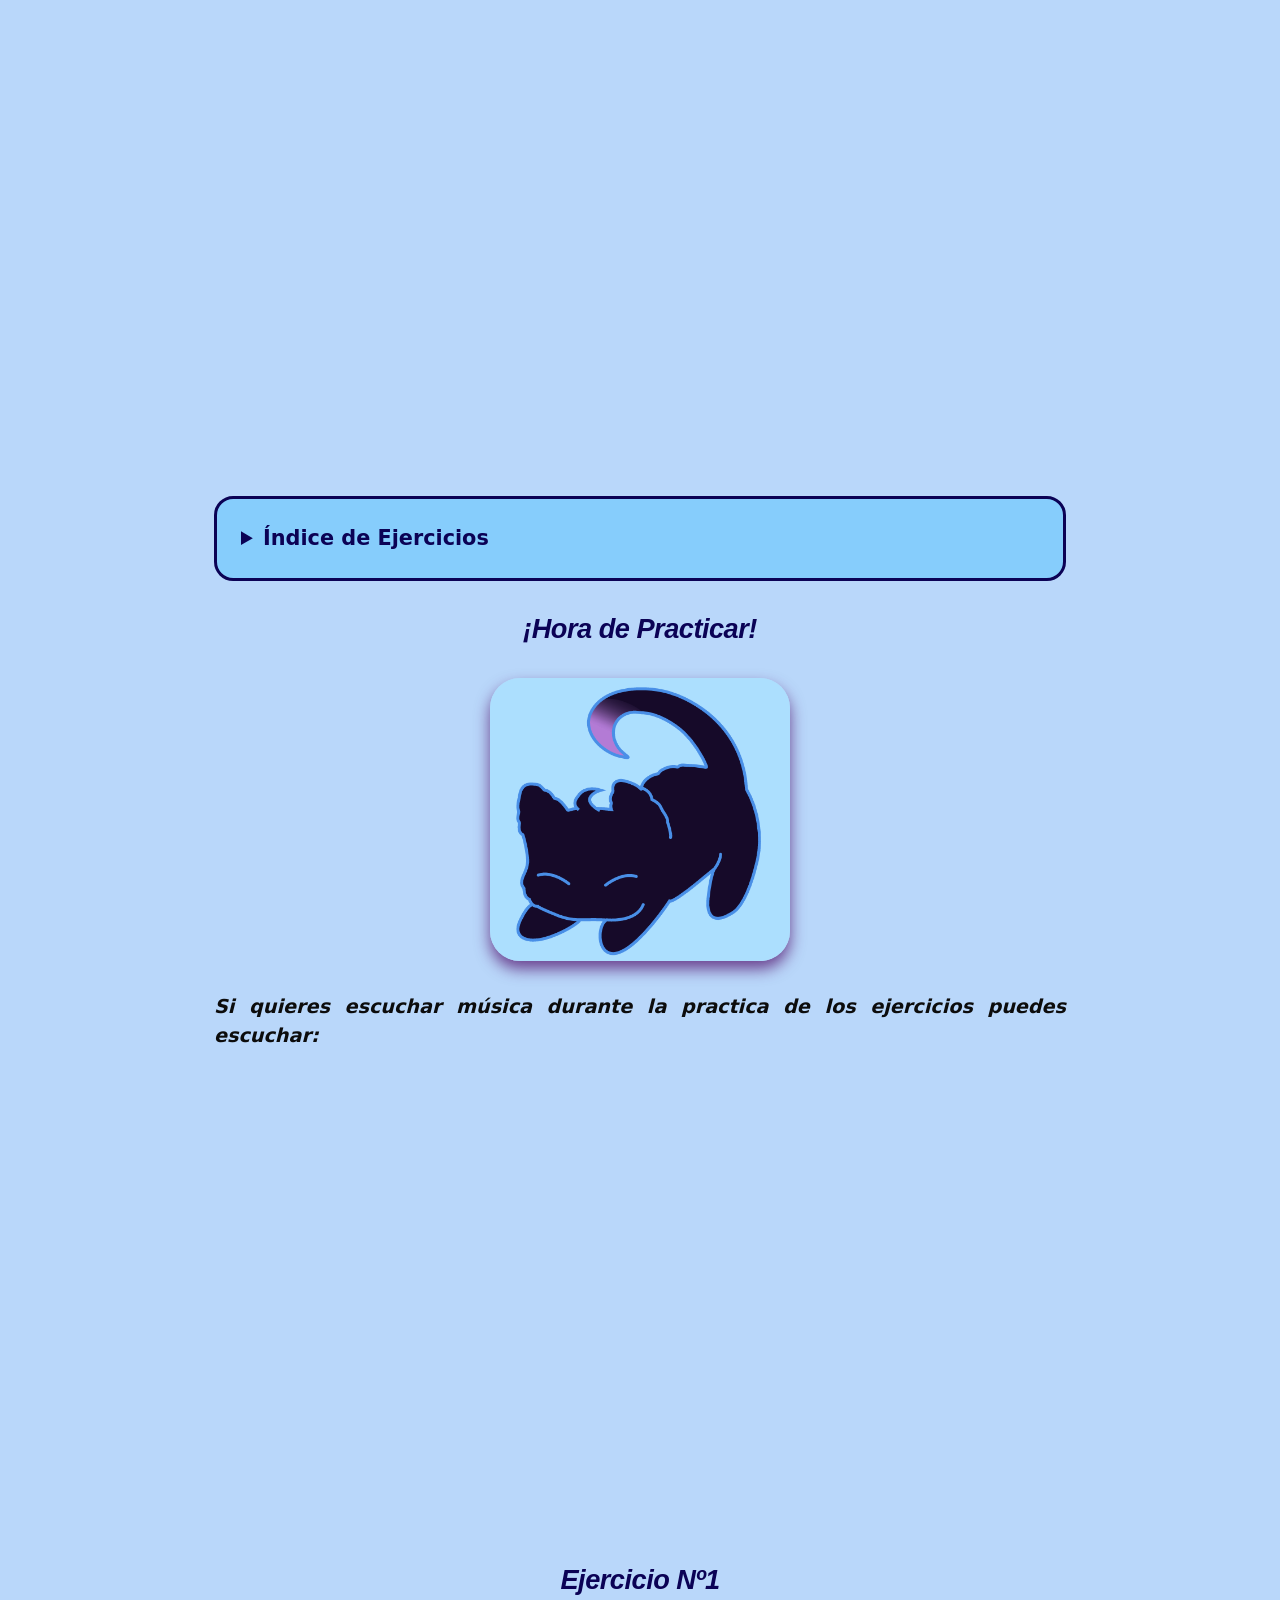
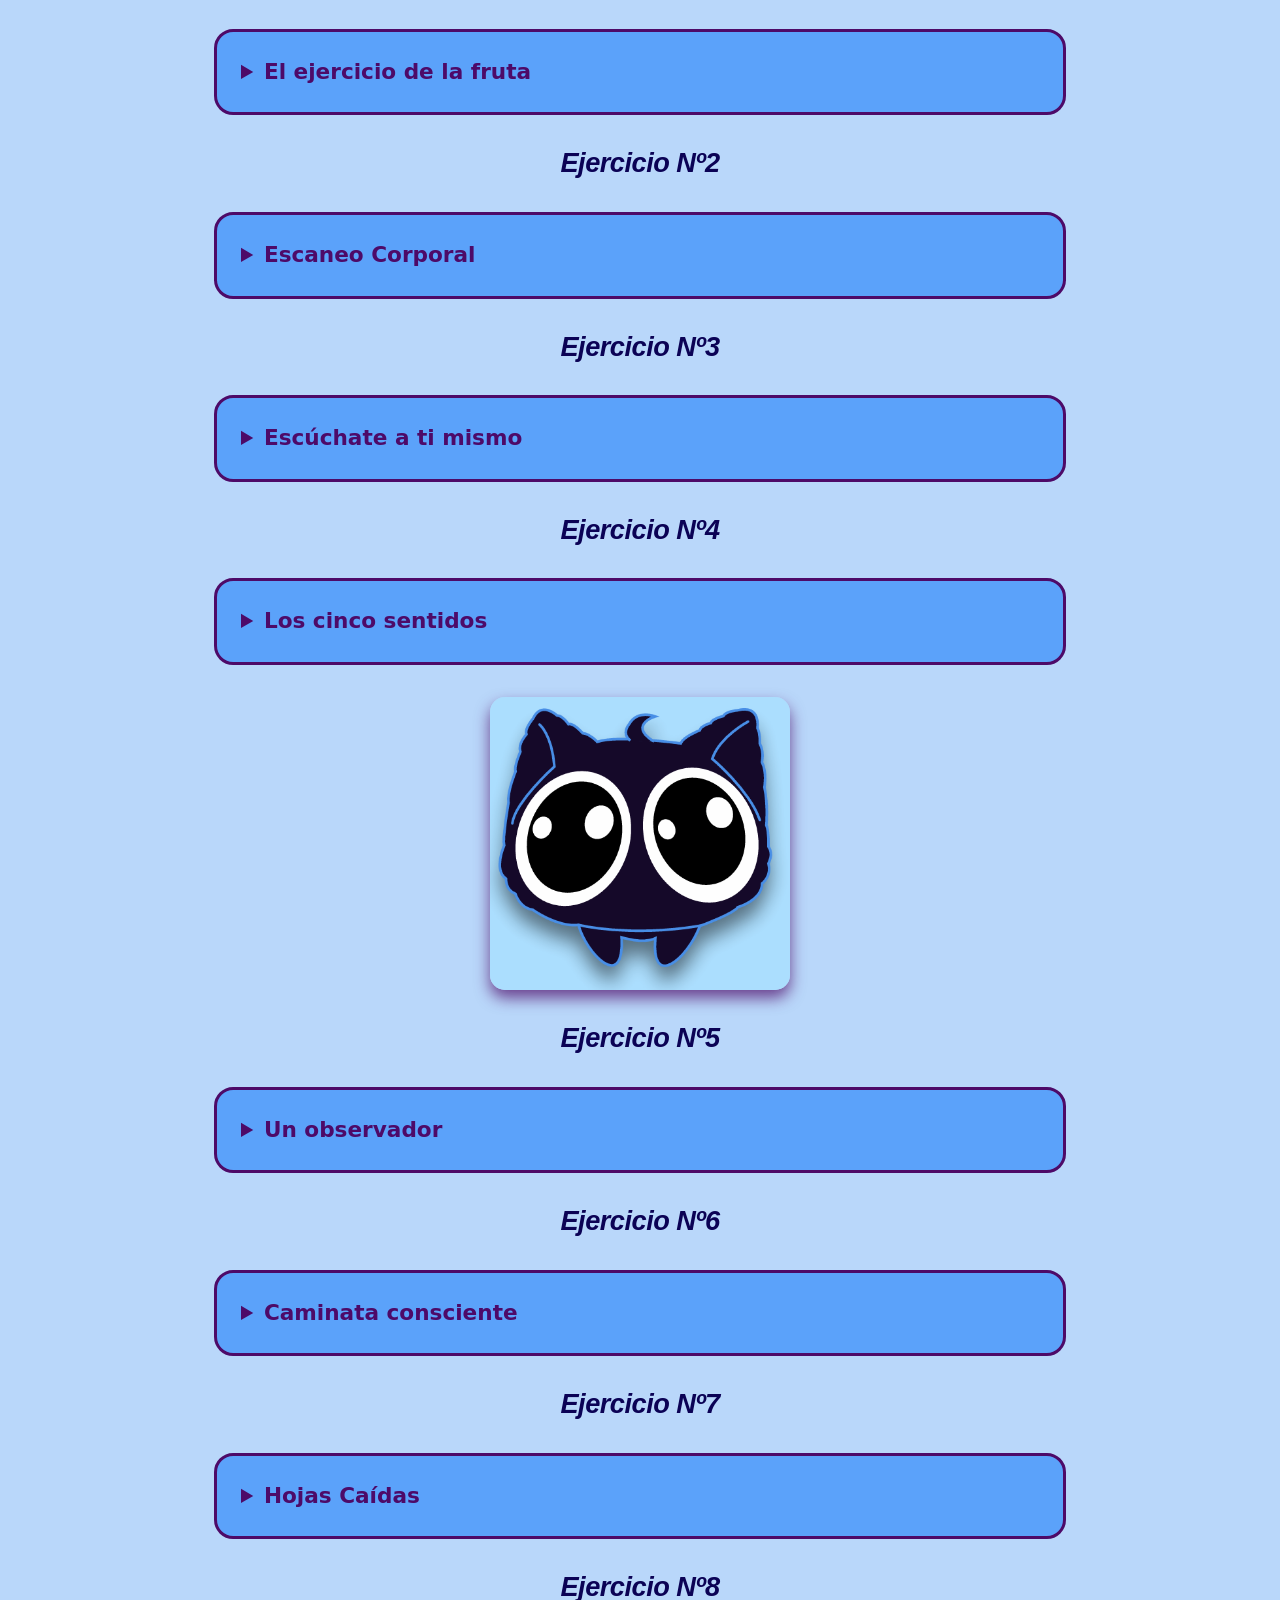
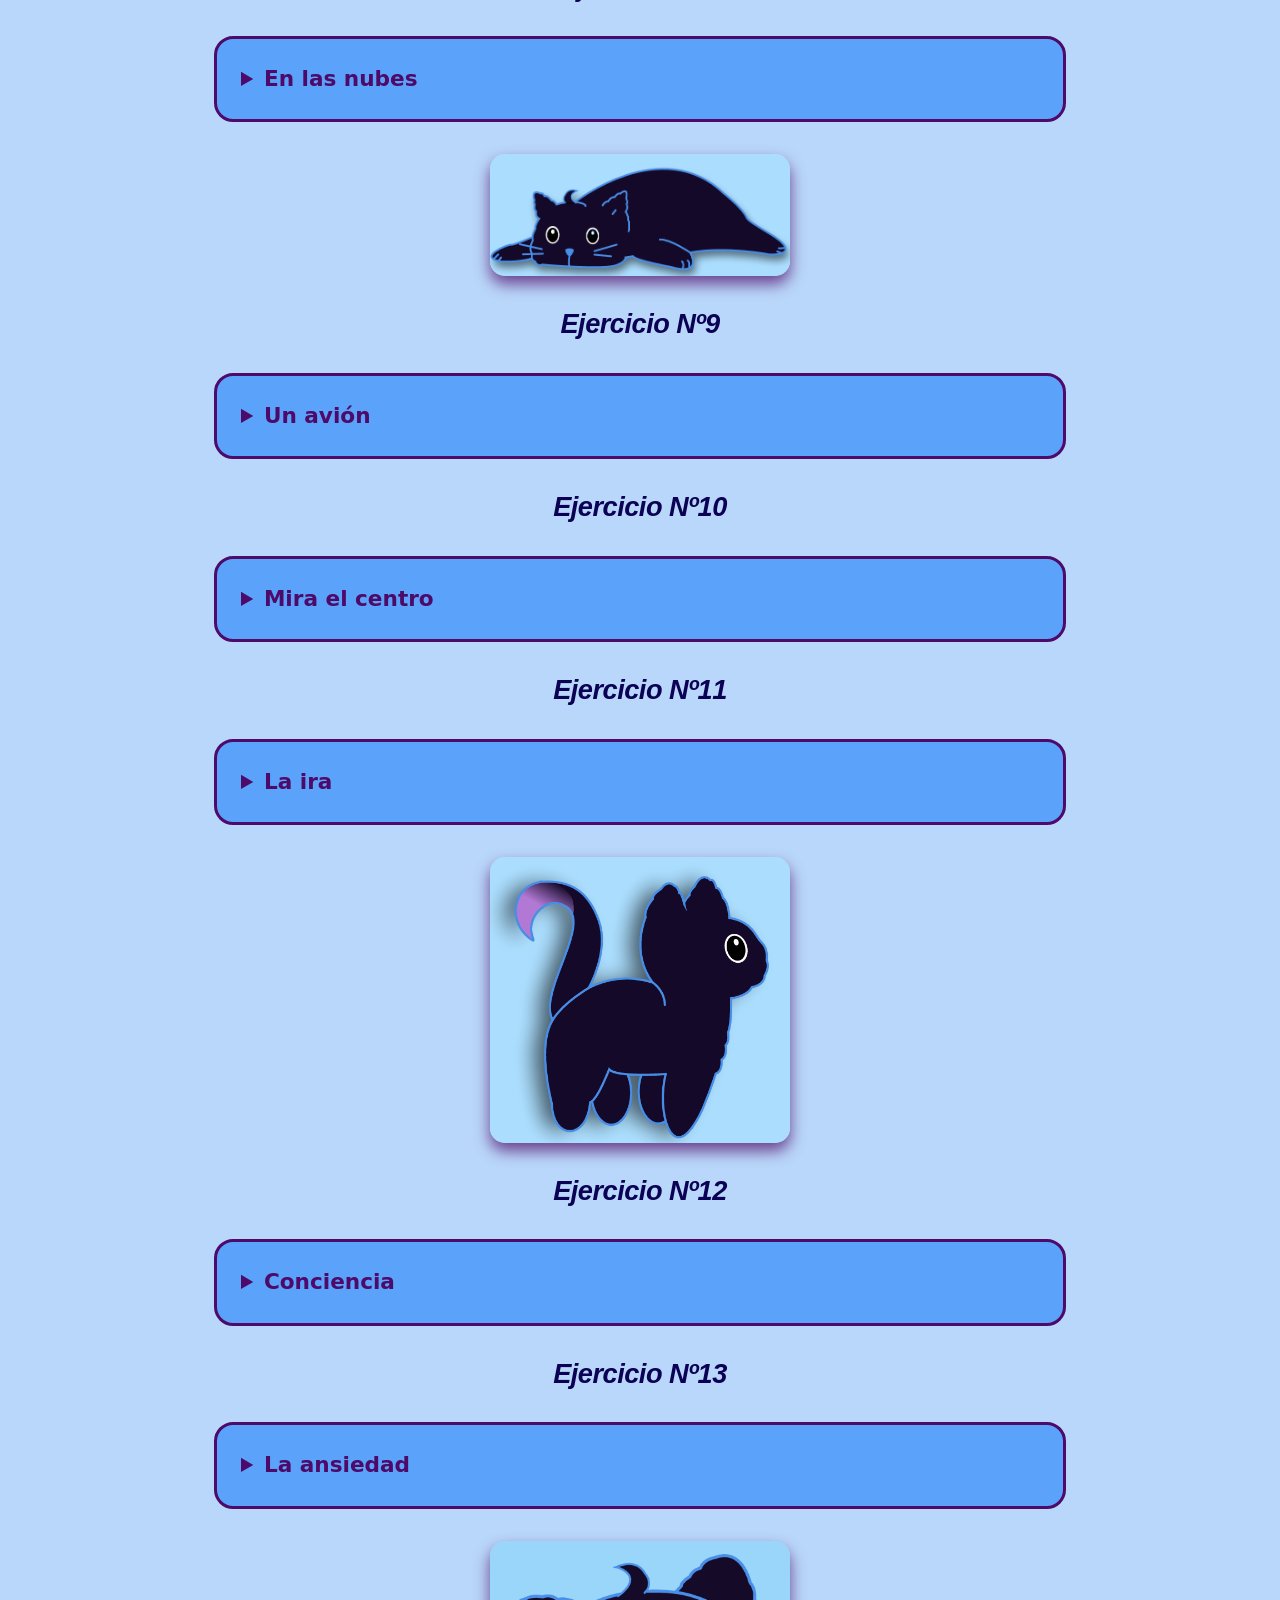
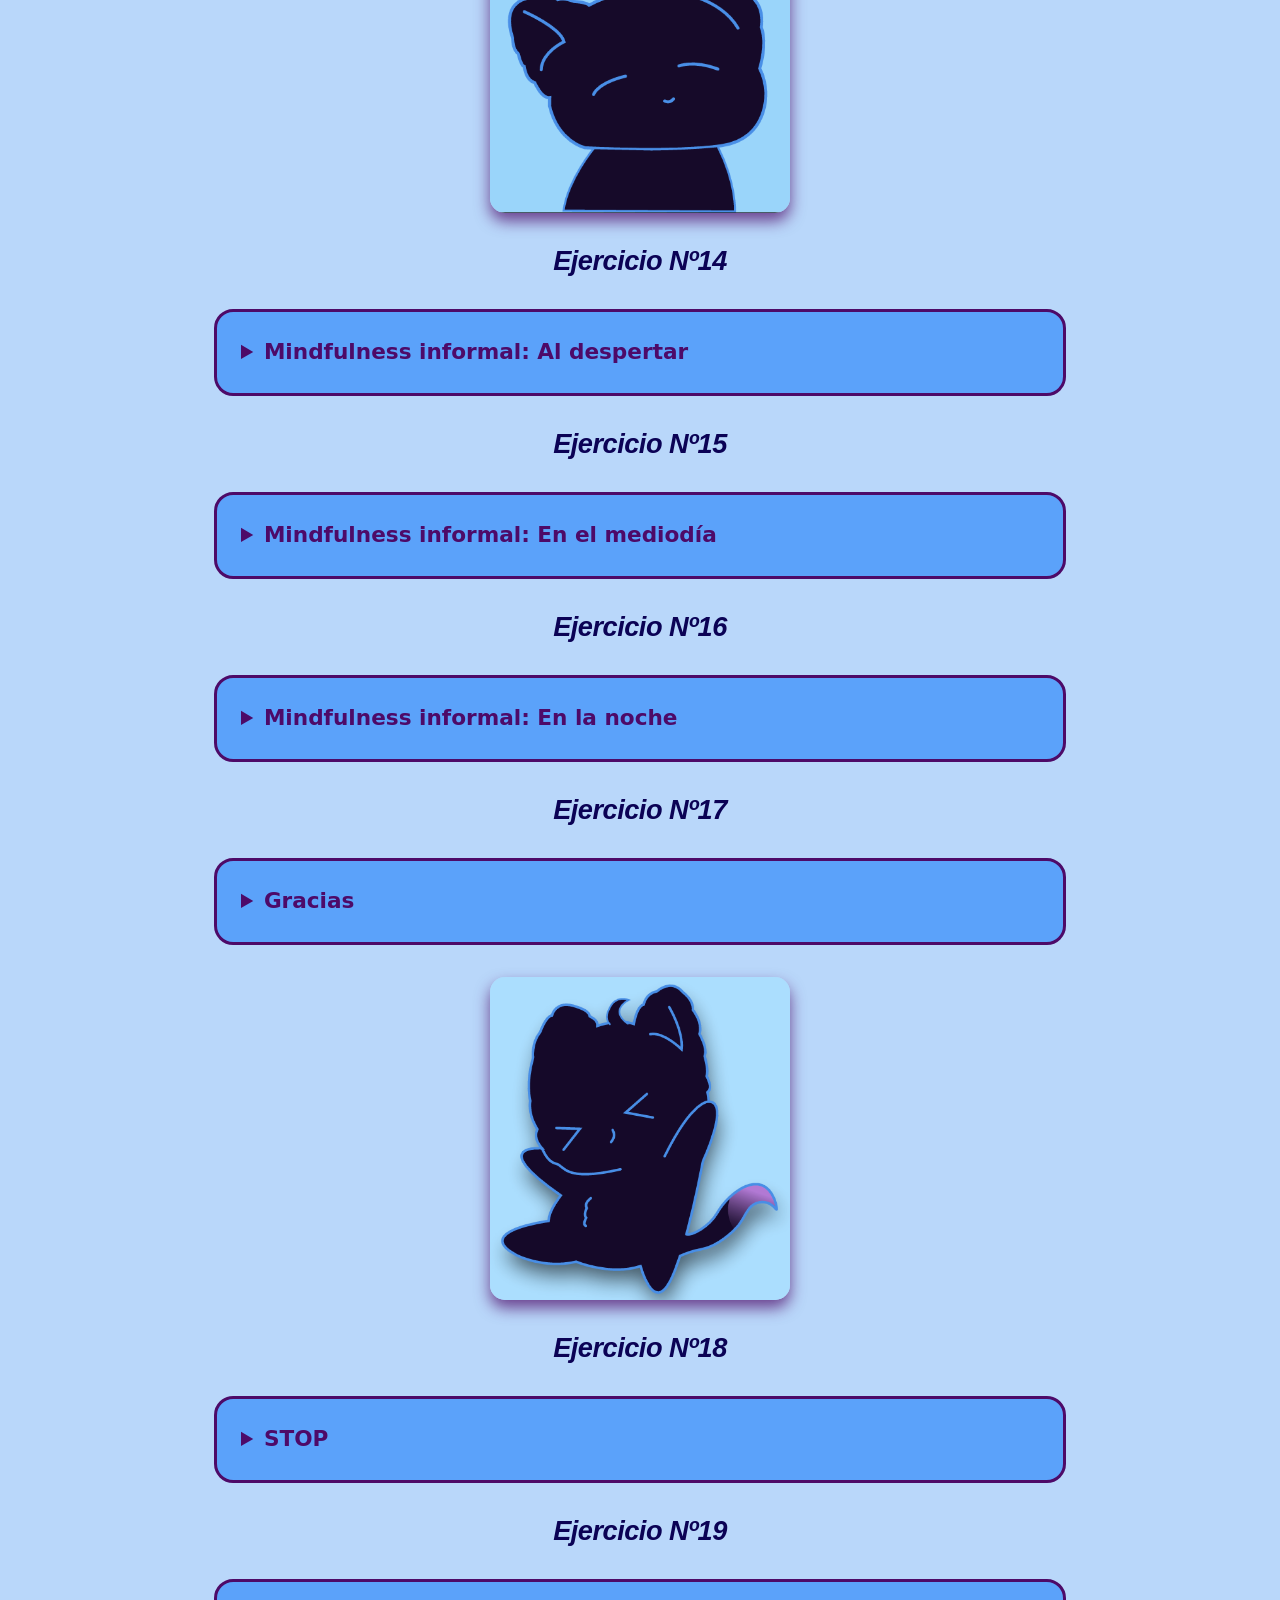
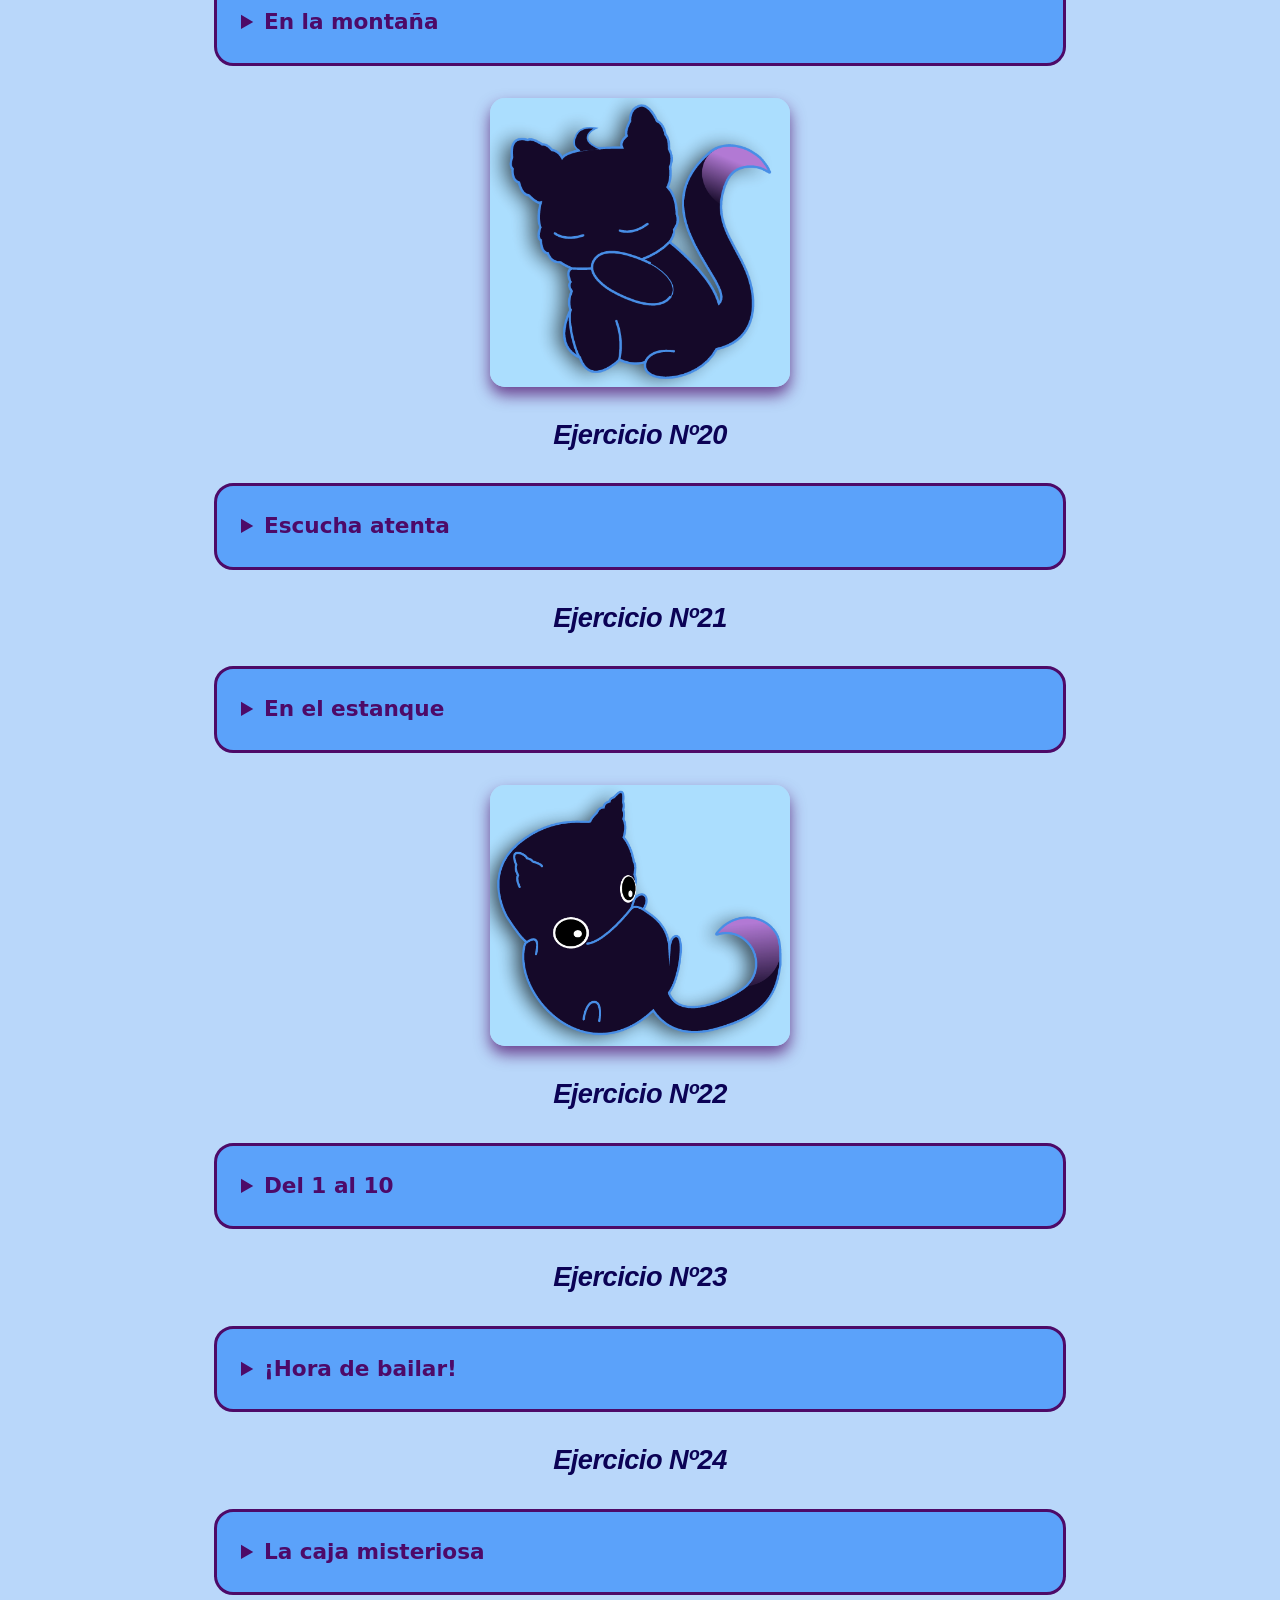
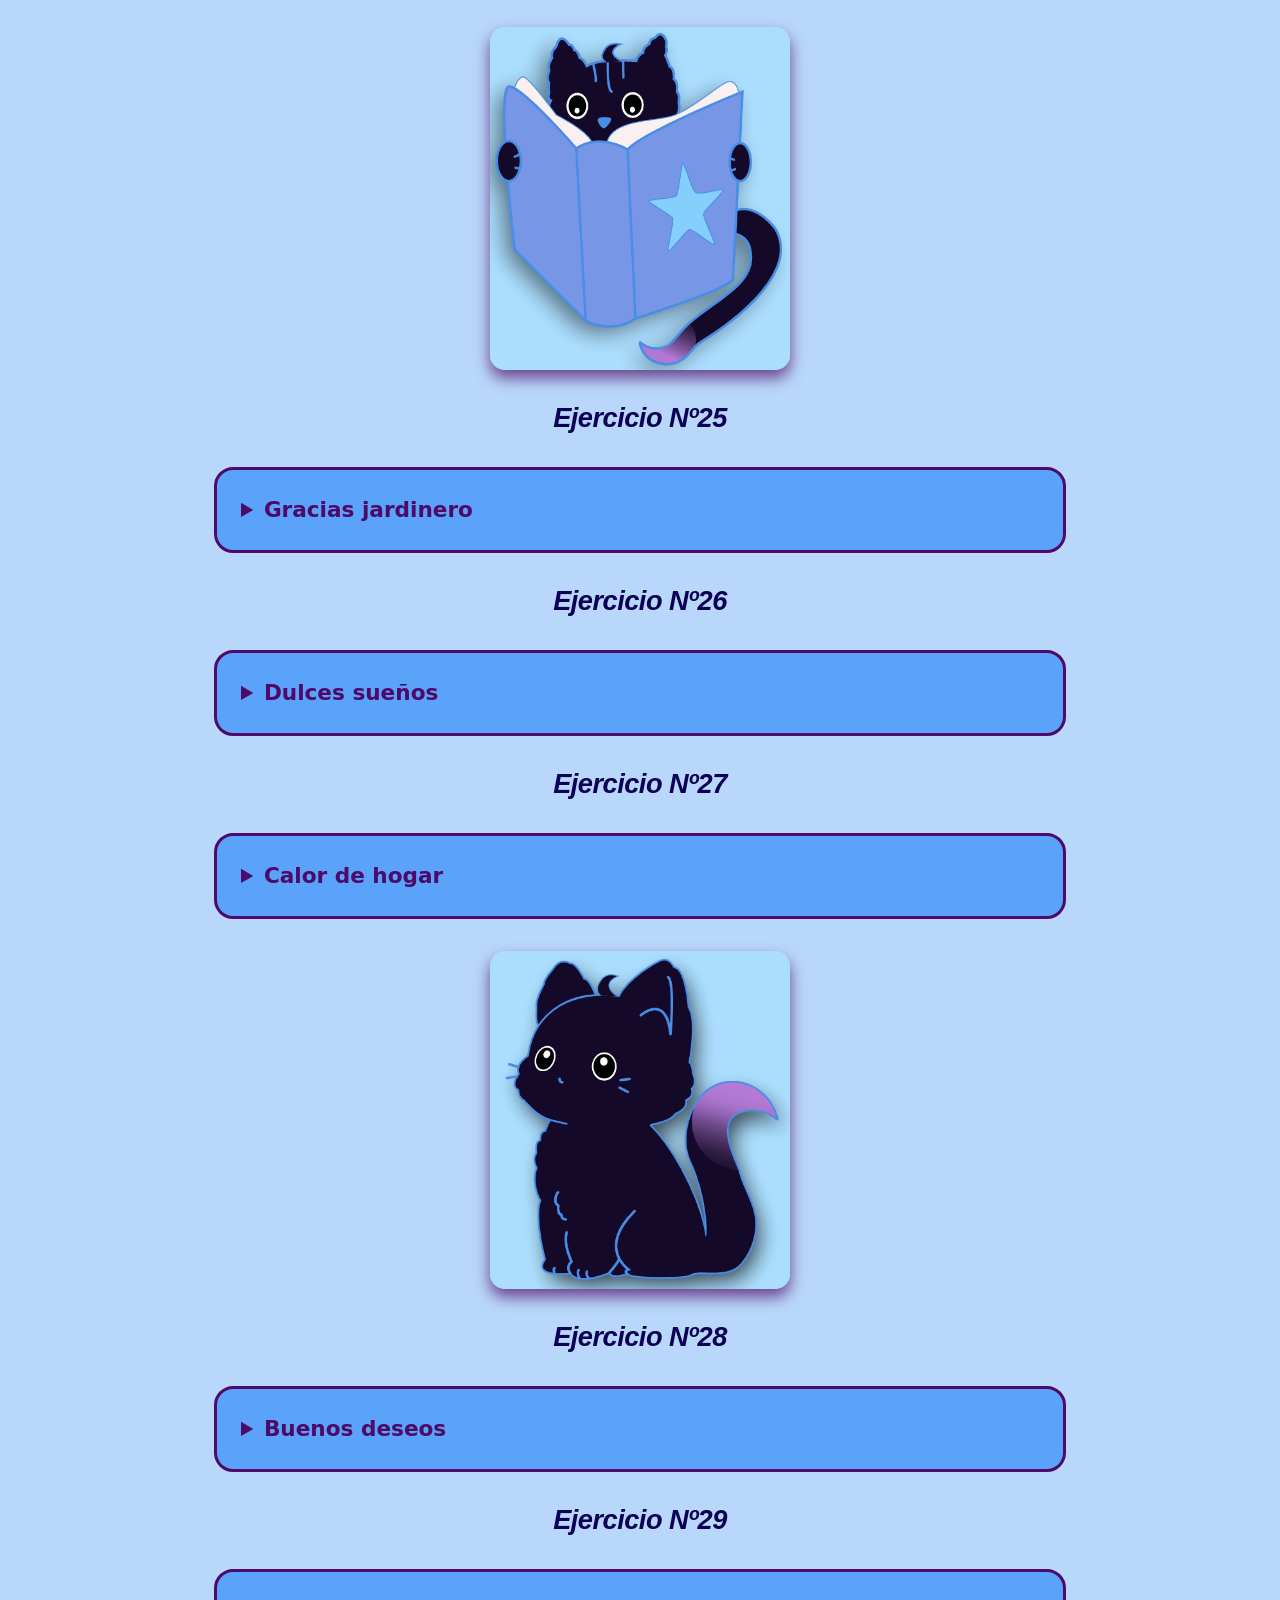
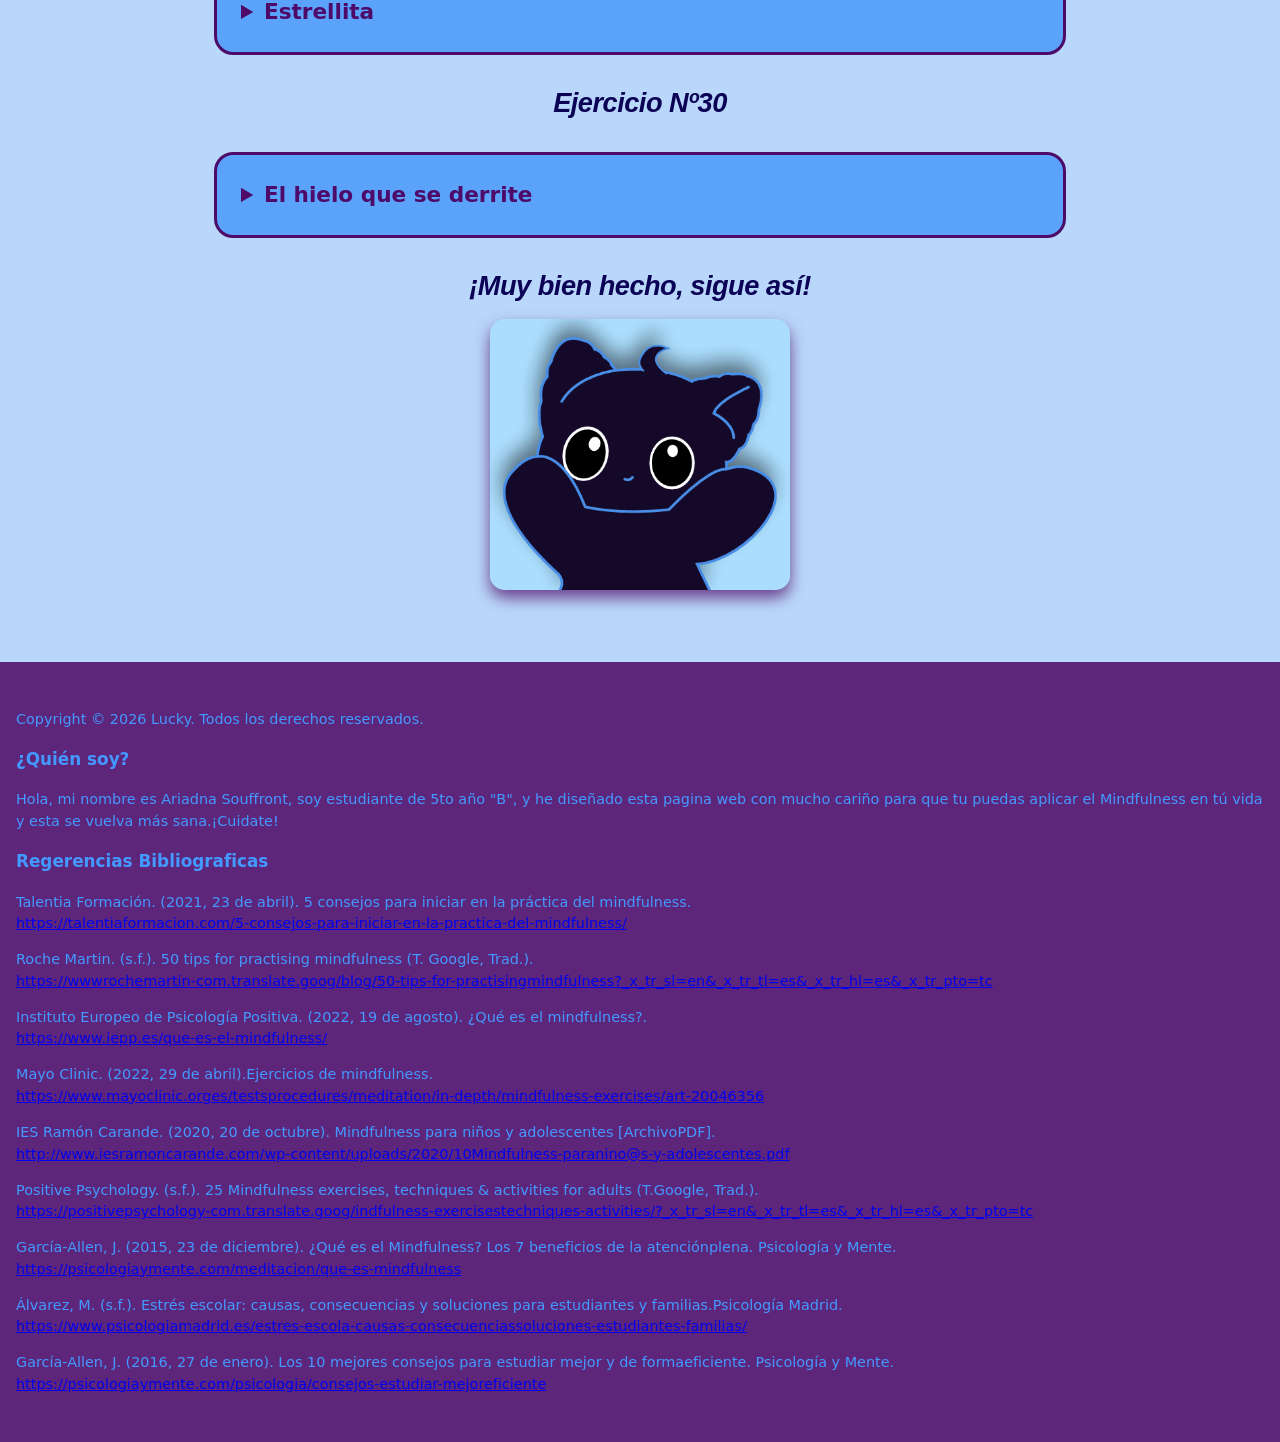
==== commit 5ca9d3ea: "Casi casi listo" ====
--- a/ejercicios.html
+++ b/ejercicios.html
@@ -110,6 +110,10 @@
             </div>
             <h2>¡Hora de Practicar!</h2>
             <img class="pc" src="Lucky7.png" loading="lazy">
+            <p class="ns">Si quieres escuchar música durante la practica de los ejercicios puedes escuchar:</p>
+            <div class="videos">
+                <iframe data-testid="embed-iframe" style="border-radius:12px" src="https://open.spotify.com/embed/playlist/37i9dQZF1DX949uWWpmTjT?utm_source=generator" loading="lazy" width="100%" height="352" frameBorder="0" allowfullscreen="" allow="autoplay; clipboard-write; encrypted-media; fullscreen; picture-in-picture" loading="lazy"></iframe>
+            </div>
             <h2>Ejercicio Nº1</h2>
                 <div class="ej">
                     <details>
@@ -260,6 +264,7 @@
                         </nav>
                     </details>
                 </div>
+                <img class="olas1" src="Lucky2.png" loading="lazy">
                 <h2>Ejercicio Nº12</h2>
                 <div class="ej">
                     <details>
@@ -369,6 +374,7 @@
                         </nav>
                     </details>
                 </div>
+                <img class="olas1" src="Lucky1.png" loading="lazy">
                 <h2>Ejercicio Nº20</h2>
                 <div class="ej">
                     <details>
@@ -435,6 +441,7 @@
                         </nav>
                     </details>
                 </div>
+                <img class="olas1" src="Lucky12.png" loading="lazy">
                 <h2>Ejercicio Nº25</h2>
                 <div class="ej">
                     <details>
--- a/fire.css
+++ b/fire.css
@@ -1,7 +1,7 @@
 body {
     font-family: system-ui, -apple-system, "Segoe UI", Roboto, "Helvetica Neue", Arial, sans-serif;
-    line-height: 1.6;
-    background-color: #b7d8fd;
+    line-height: 1.5;
+    background-color: #b9d7fa;
     margin: 0;
     padding: 0;
 }
@@ -10,6 +10,19 @@
 }
 html {
     scroll-behavior: smooth;
+}
+::-webkit-scrollbar {
+    width: 10px;
+}
+::-webkit-scrollbar-track {
+    background: #86cdfc; /* Color del fondo de la web */
+}
+::-webkit-scrollbar-thumb {
+    background: #4d0a68; /* Color de tu menú */
+    border-radius: 10px;
+}
+::-webkit-scrollbar-thumb:hover {
+    background: #0b0255;
 }
 .menu {
     display: flex;
@@ -28,6 +41,10 @@
     width: 18rem;
     display: block;
     border-radius: 10px;
+}
+.logo img:hover {
+    transform: rotate(5deg) scale(1.1);
+    transition: transform 0.3s ease;
 }
 .menupag a{
     text-decoration:none;
@@ -118,8 +135,8 @@
     border-radius: 50%;
     font-size: 2rem;
     font-weight: bold;
-    width: 4rem;
-    height: 4rem;
+    width: 5rem;
+    height: 5rem;
     box-shadow: 0 0.25rem 0.6rem rgba(3, 3, 3, 0.651);
     transition: background-color 0.3s, transform 0.3s;
 }
@@ -132,8 +149,8 @@
     #btnArriba {
         bottom: 1rem;
         right: 1rem;
-        width: 3.2rem;
-        height: 3.2rem;
+        width: 3.6rem;
+        height: 3.6rem;
         font-size: 1.5rem;
         font-weight: bold;
     }
@@ -151,7 +168,7 @@
     font-weight: bold;
     color: #0b0255;
     cursor: pointer;
-    font-size: 1.1rem;
+    font-size: 1.3rem;
     padding: 0.5rem;
     outline: none;
     user-select: none;
@@ -186,17 +203,55 @@
     align-items: center;
 }
 .ejercicios h1{
-    color: #4d0a68ee;
+    color: #4d0a68;
     text-align: center;
     font-size: 3rem;
     margin-bottom: 1.5rem;
 }
-.ejercicios h2{
-    color: #0b0255;
+.ejercicios h2 {
+    font-family: 'Segoe UI', Tahoma, Geneva, Verdana, sans-serif; 
+    font-weight: 800; 
+    font-style: italic;
+    color: #0b0255; 
+    font-size: 1.7rem;
+    margin-top: 2rem;
+    margin-bottom: 1rem;
+    line-height: 1.2;
+    letter-spacing: -0.5px;
     text-align: center;
-    font-size: 1.8rem;
 }
 .ejercicios p, li{
+    font-size:1.2rem;
+    color: #0c0c0c;
+    margin-bottom:1.2rem;
+    text-align:justify;
+}
+.consejos{
+    width: 100%;
+    max-width: 900px;
+    margin: 2rem auto;
+    padding: 1.5rem ;
+    align-items: center;
+}
+.consejos h1{
+    color: #4d0a68;
+    text-align: center;
+    font-size: 3rem;
+    margin-bottom: 1.5rem;
+}
+.consejos h2{
+    font-family: 'Segoe UI', Tahoma, Geneva, Verdana, sans-serif; 
+    font-weight: 700; 
+    font-style: italic;
+    color: #0b0255; 
+    font-size: 1.7rem;
+    margin-top: 2rem;
+    margin-bottom: 1rem;
+    line-height: 1.2;
+    letter-spacing: -0.5px;
+    text-align: center;
+}
+.consejos p, li {
     font-size:1.2rem;
     color: #0c0c0c;
     margin-bottom:1.2rem;
@@ -289,11 +344,11 @@
     left: 0;
     width: 100%;            
     height: 100%;
-    border-radius: 15px;     
+    border-radius: 20px;     
 }
 .pc{
     width: 100%;
-    max-width: 400px; 
+    max-width: 300px; 
     display: block;
     margin: 2rem auto;
     border-radius: 30px; 
@@ -312,7 +367,7 @@
     font-weight: bold;
     color: #4d0a68;
     cursor: pointer;
-    font-size: 1.25rem;
+    font-size: 1.35rem;
     padding: 0.5rem;
     outline: none;
     user-select: none;
@@ -328,6 +383,12 @@
     box-sizing: border-box; 
     overflow: hidden;
 }
+a{
+    inline-size: 100%;
+    overflow-wrap: break-word; 
+    word-break: break-word;
+    hyphens: auto;
+}
 .footer p, 
 .footer a {
     inline-size: 100%;
